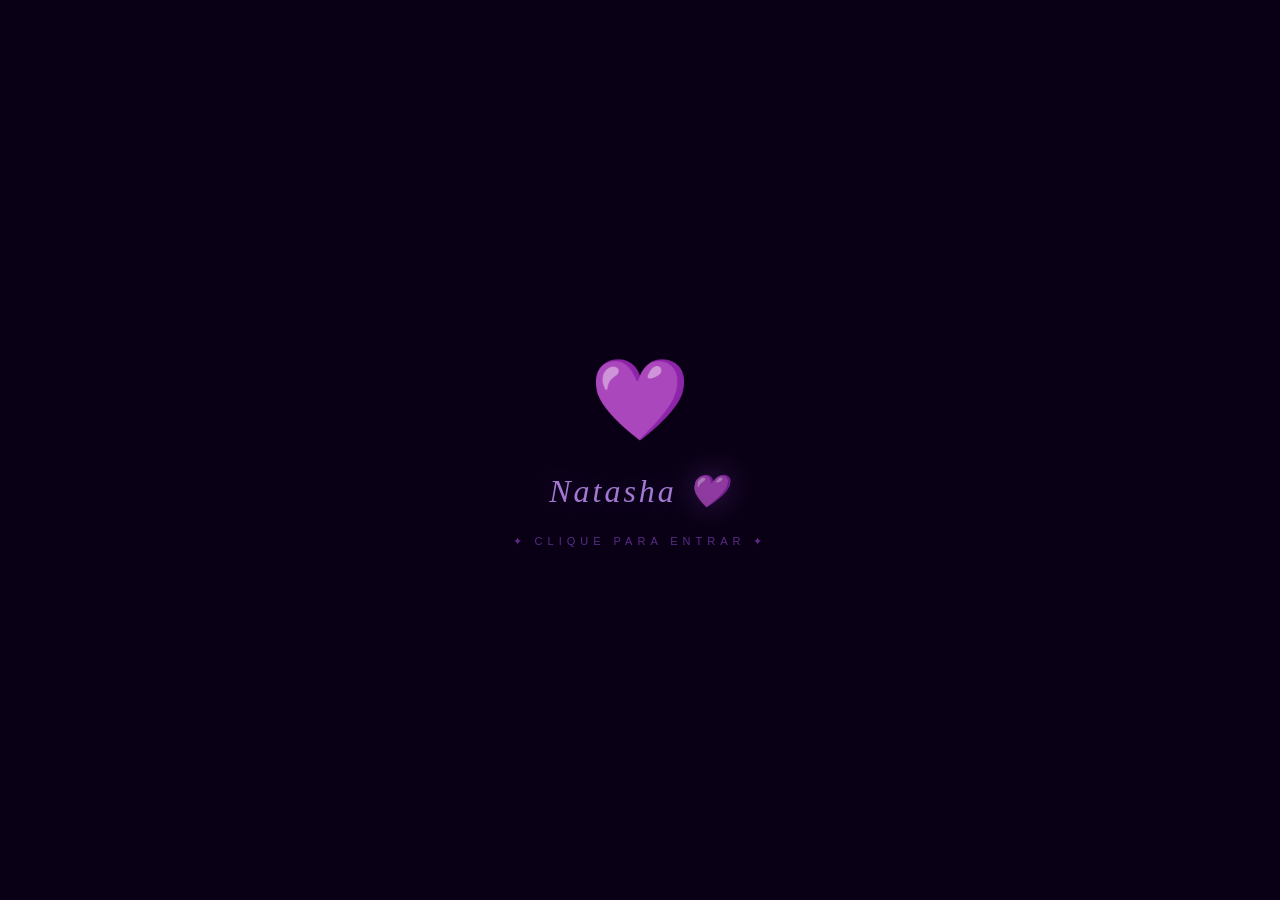
==== eduarda.html @ 4cd256c0 "Rename nati.html to eduarda.html" ====
<!DOCTYPE html>
<html lang="pt-BR">
<head>
  <meta charset="UTF-8">
  <meta name="viewport" content="width=device-width, initial-scale=1.0, user-scalable=no">
  <title>Natasha 💜</title>
  <style>
    * {
      margin: 0;
      padding: 0;
      box-sizing: border-box;
    }

    body {
      min-height: 100vh;
      background: #0a0015;
      overflow: hidden;
      font-family: 'Arial', sans-serif;
    }

    /* ===== VÍDEO DE FUNDO (CORRIGIDO) ===== */
    .video-bg {
      position: fixed;
      inset: 0;
      z-index: -2;
      overflow: hidden;
      background: #0a0015;
    }
    .video-bg video {
      width: 100%;
      height: 100%;
      object-fit: cover;
      filter: brightness(0.5) saturate(0.7) contrast(1.2);
      display: block;
    }
    .video-bg::after {
      content: '';
      position: absolute;
      inset: 0;
      background: radial-gradient(ellipse 70% 50% at 70% 50%,
                  rgba(80,0,120,0) 0%,
                  rgba(80,0,120,0.05) 20%,
                  rgba(40,0,80,0.2) 40%,
                  rgba(40,0,80,0.5) 65%,
                  rgba(20,0,40,0.85) 100%);
      pointer-events: none;
    }

    /* ===== ELOGIOS E APELIDOS CAINDO ===== */
    .phrases-container {
      position: fixed;
      top: 0;
      left: 0;
      width: 100%;
      height: 100%;
      pointer-events: none;
      z-index: 9997;
      overflow: hidden;
    }
    .falling-phrase {
      position: absolute;
      top: -60px;
      font-family: 'Arial Black', 'Impact', sans-serif;
      font-weight: 900;
      font-size: 22px;
      color: rgba(200, 150, 255, 0.85);
      text-shadow: 0 0 20px rgba(150, 50, 255, 0.4), 0 0 40px rgba(150, 50, 255, 0.15);
      white-space: nowrap;
      pointer-events: none;
      animation: fallPhrase linear forwards;
      opacity: 0;
      transform: rotate(-5deg);
      letter-spacing: 1px;
    }
    .falling-phrase:nth-child(odd) {
      color: rgba(255, 200, 255, 0.8);
      text-shadow: 0 0 20px rgba(200, 100, 255, 0.4);
      transform: rotate(3deg);
      font-size: 20px;
    }
    .falling-phrase:nth-child(3n) {
      color: rgba(200, 100, 255, 0.8);
      text-shadow: 0 0 20px rgba(200, 100, 255, 0.4);
      transform: rotate(-8deg);
      font-size: 24px;
    }
    .falling-phrase:nth-child(5n) {
      color: rgba(255, 150, 255, 0.7);
      text-shadow: 0 0 20px rgba(255, 150, 255, 0.3);
      transform: rotate(5deg);
      font-size: 18px;
    }
    @keyframes fallPhrase {
      0% {
        transform: translateY(-60px) rotate(0deg) scale(0.8);
        opacity: 0;
      }
      10% {
        opacity: 0.95;
        transform: translateY(10px) rotate(2deg) scale(1);
      }
      90% {
        opacity: 0.95;
      }
      100% {
        transform: translateY(110vh) rotate(-5deg) scale(0.9);
        opacity: 0;
      }
    }

    /* ===== CORAÇÕES ROXOS CAINDO (CHUVA - INTERATIVOS) ===== */
    .hearts-rain {
      position: fixed;
      top: 0;
      left: 0;
      width: 100%;
      height: 100%;
      pointer-events: none;
      z-index: 9996;
      overflow: hidden;
    }
    .heart-rain {
      position: absolute;
      top: -30px;
      font-size: 28px;
      animation: fallHeart linear forwards;
      opacity: 0.8;
      cursor: pointer;
      pointer-events: auto;
      transition: transform 0.2s ease;
      user-select: none;
      -webkit-tap-highlight-color: transparent;
    }
    .heart-rain:hover {
      transform: scale(1.3);
    }
    .heart-rain.purple {
      color: #a855f7;
      text-shadow: 0 0 20px rgba(168, 85, 247, 0.6), 0 0 40px rgba(168, 85, 247, 0.3);
    }
    .heart-rain.pink {
      color: #f472b6;
      text-shadow: 0 0 20px rgba(244, 114, 182, 0.5);
    }
    .heart-rain.light-pink {
      color: #f9a8d4;
      text-shadow: 0 0 20px rgba(249, 168, 212, 0.4);
    }
    @keyframes fallHeart {
      0% {
        transform: translateY(-30px) rotate(0deg) scale(0.5);
        opacity: 0.9;
      }
      100% {
        transform: translateY(110vh) rotate(720deg) scale(1.2);
        opacity: 0;
      }
    }

    /* ===== CORAÇÕES EXPLODINDO (PINATA) ===== */
    .hearts-explosion {
      position: fixed;
      top: 0;
      left: 0;
      width: 100%;
      height: 100%;
      pointer-events: none;
      z-index: 9996;
      overflow: hidden;
    }
    .heart-explosion {
      position: absolute;
      font-size: 16px;
      animation: explodeHeart 1.5s ease-out forwards;
      pointer-events: none;
      color: #a855f7;
      text-shadow: 0 0 10px rgba(168, 85, 247, 0.5);
    }
    .heart-explosion.small {
      font-size: 12px;
    }
    .heart-explosion.medium {
      font-size: 18px;
    }
    .heart-explosion.large {
      font-size: 24px;
    }
    @keyframes explodeHeart {
      0% {
        transform: translate(0, 0) scale(0.3) rotate(0deg);
        opacity: 1;
      }
      100% {
        transform: translate(var(--tx), var(--ty)) scale(1.5) rotate(720deg);
        opacity: 0;
      }
    }

    /* ===== CORAÇÃO ROXO CAINDO NO GATE ===== */
    .gate-fire {
      position: fixed;
      top: 0;
      left: 0;
      width: 100%;
      height: 100%;
      pointer-events: none;
      z-index: 9998;
      overflow: hidden;
    }
    .gate-fire-particle {
      position: absolute;
      top: -30px;
      font-size: 35px;
      animation: fallGateFire linear infinite;
      opacity: 0.9;
    }
    @keyframes fallGateFire {
      0% { transform: translateY(-30px) rotate(0deg); opacity: 0.9; }
      100% { transform: translateY(110vh) rotate(720deg); opacity: 0; }
    }

    /* ===== FOTOS FLUTUANDO ===== */
    .floating-photos {
      position: fixed;
      inset: 0;
      z-index: 1;
      pointer-events: none;
      display: flex;
      justify-content: center;
      align-items: center;
      flex-wrap: wrap;
      gap: 40px;
      padding: 20px;
    }

    .photo-item {
      width: 180px;
      height: 180px;
      border-radius: 50%;
      border: 4px solid #a855f7;
      box-shadow: 0 0 30px rgba(168, 85, 247, 0.3), 0 0 60px rgba(168, 85, 247, 0.1);
      overflow: hidden;
      animation: floatPhoto 6s ease-in-out infinite;
      pointer-events: auto;
      transition: transform 0.3s ease, box-shadow 0.3s ease;
      cursor: pointer;
    }
    .photo-item:hover {
      transform: scale(1.08) !important;
      box-shadow: 0 0 50px rgba(168, 85, 247, 0.5), 0 0 100px rgba(168, 85, 247, 0.2);
      border-color: #c084fc;
    }

    .photo-item img {
      width: 100%;
      height: 100%;
      object-fit: cover;
      display: block;
      pointer-events: none;
    }

    /* Animações individuais para cada foto */
    .photo-item:nth-child(1) {
      animation-delay: 0s;
      animation-duration: 7s;
    }
    .photo-item:nth-child(2) {
      animation-delay: -1.5s;
      animation-duration: 6.5s;
    }
    .photo-item:nth-child(3) {
      animation-delay: -3s;
      animation-duration: 8s;
    }
    .photo-item:nth-child(4) {
      animation-delay: -4.5s;
      animation-duration: 5.5s;
    }
    .photo-item:nth-child(5) {
      animation-delay: -2s;
      animation-duration: 7.5s;
    }
    .photo-item:nth-child(6) {
      animation-delay: -5s;
      animation-duration: 6s;
    }

    @keyframes floatPhoto {
      0%, 100% {
        transform: translateY(0px) rotate(0deg) scale(1);
      }
      25% {
        transform: translateY(-30px) rotate(3deg) scale(1.02);
      }
      50% {
        transform: translateY(15px) rotate(-2deg) scale(0.98);
      }
      75% {
        transform: translateY(-20px) rotate(4deg) scale(1.01);
      }
    }

    /* ===== GALERIA EXPANDIDA ===== */
    .gallery-overlay {
      position: fixed;
      inset: 0;
      z-index: 10001;
      background: rgba(0, 0, 0, 0.7);
      backdrop-filter: blur(5px);
      display: none;
      justify-content: center;
      align-items: center;
      cursor: pointer;
      opacity: 0;
      transition: opacity 0.4s ease;
    }
    .gallery-overlay.active {
      display: flex;
      opacity: 1;
    }
    .gallery-overlay img {
      max-width: 90%;
      max-height: 90%;
      border-radius: 20px;
      border: 4px solid #a855f7;
      box-shadow: 0 0 60px rgba(168, 85, 247, 0.4);
      transform: scale(0.8);
      transition: transform 0.4s ease;
    }
    .gallery-overlay.active img {
      transform: scale(1);
    }

    /* ===== GATE DE ENTRADA ===== */
    .gate {
      position: fixed;
      inset: 0;
      z-index: 9999;
      background: #0a0015;
      display: flex;
      flex-direction: column;
      align-items: center;
      justify-content: center;
      gap: 25px;
      cursor: pointer;
      pointer-events: auto;
      user-select: none;
      transition: opacity 0.8s ease, transform 0.8s ease;
      -webkit-tap-highlight-color: transparent;
    }
    .gate.hidden {
      opacity: 0;
      transform: scale(1.1);
      pointer-events: none;
    }
    .gate-symbol {
      font-size: 80px;
      animation: pulseGate 2.5s ease-in-out infinite;
    }
    .gate-hint {
      font-family: 'Arial', sans-serif;
      font-size: 11px;
      letter-spacing: 5px;
      text-transform: uppercase;
      color: rgba(168, 85, 247, 0.5);
      animation: breatheGate 3s ease-in-out infinite;
    }
    .gate-name {
      font-family: 'Georgia', serif;
      font-size: 32px;
      font-style: italic;
      color: rgba(200, 150, 255, 0.8);
      letter-spacing: 3px;
      text-shadow: 0 0 30px rgba(168, 85, 247, 0.3);
    }
    @keyframes pulseGate {
      0%, 100% { transform: scale(1); opacity: 0.7; }
      50% { transform: scale(1.1); opacity: 1; }
    }
    @keyframes breatheGate {
      0%, 100% { opacity: 0.3; transform: scale(0.95); }
      50% { opacity: 1; transform: scale(1.05); }
    }

    /* ===== CARREGAMENTO ===== */
    .loading-overlay {
      position: fixed;
      inset: 0;
      background: #0a0015;
      z-index: 10000;
      display: flex;
      align-items: center;
      justify-content: center;
      transition: opacity 0.5s ease;
      opacity: 0;
      visibility: hidden;
    }
    .loading-overlay.active {
      opacity: 1;
      visibility: visible;
    }
    .loading-spinner {
      width: 50px;
      height: 50px;
      border: 3px solid rgba(168, 85, 247, 0.2);
      border-top-color: #a855f7;
      border-radius: 50%;
      animation: spin 1s linear infinite;
    }
    @keyframes spin {
      to { transform: rotate(360deg); }
    }

    /* Responsivo */
    @media (max-width: 768px) {
      .photo-item { width: 120px; height: 120px; }
      .floating-photos { gap: 25px; padding: 15px; }
      .gate-name { font-size: 24px; }
      .gate-symbol { font-size: 60px; }
      .gate-fire-particle { font-size: 25px; }
      .falling-phrase { font-size: 16px !important; }
      .heart-rain { font-size: 22px; }
      .heart-explosion { font-size: 14px; }
    }
    @media (max-width: 480px) {
      .photo-item { width: 90px; height: 90px; }
      .floating-photos { gap: 15px; padding: 10px; }
      .gate-symbol { font-size: 50px; }
      .gate-fire-particle { font-size: 20px; }
      .falling-phrase { font-size: 14px !important; }
      .heart-rain { font-size: 18px; }
      .heart-explosion { font-size: 12px; }
    }
  </style>
</head>
<body>

<!-- ===== VÍDEO DE FUNDO ===== -->
<div class="video-bg">
  <video id="bg-video" autoplay loop muted playsinline preload="auto">
    <source src="https://www.image2url.com/r2/default/videos/1784959627710-50594137-b18b-46a7-a7b0-4aa8a0af8c31.mp4" type="video/mp4">
  </video>
</div>

<!-- ===== ELOGIOS E APELIDOS CAINDO ===== -->
<div class="phrases-container" id="phrases-container"></div>

<!-- ===== CORAÇÕES CHUVA ===== -->
<div class="hearts-rain" id="heartsRain"></div>

<!-- ===== CORAÇÕES EXPLOSÃO ===== -->
<div class="hearts-explosion" id="heartsExplosion"></div>

<!-- ===== CORAÇÕES ROXOS CAINDO NO GATE ===== -->
<div class="gate-fire" id="gate-fire"></div>

<!-- ===== FOTOS FLUTUANDO ===== -->
<div class="floating-photos" id="floating-photos"></div>

<!-- ===== GALERIA EXPANDIDA ===== -->
<div class="gallery-overlay" id="galleryOverlay">
  <img id="galleryImage" src="" alt="Natasha">
</div>

<!-- ===== GATE DE ENTRADA ===== -->
<div class="gate" id="gate">
  <div class="gate-symbol">💜</div>
  <div class="gate-name">Natasha 💜</div>
  <div class="gate-hint">✦ Clique para entrar ✦</div>
</div>

<!-- ===== LOADING ===== -->
<div class="loading-overlay" id="loading">
  <div class="loading-spinner"></div>
</div>

<script>
  (function() {
    const gate = document.getElementById('gate');
    const loading = document.getElementById('loading');
    const phrasesContainer = document.getElementById('phrases-container');
    const gateFire = document.getElementById('gate-fire');
    const floatingPhotos = document.getElementById('floating-photos');
    const bgVideo = document.getElementById('bg-video');
    const heartsRain = document.getElementById('heartsRain');
    const heartsExplosion = document.getElementById('heartsExplosion');
    const galleryOverlay = document.getElementById('galleryOverlay');
    const galleryImage = document.getElementById('galleryImage');

    // ===== LISTA DE 15 FOTOS (ATUALIZADA) =====
    const photoUrls = [
      // ===== FOTOS NOVAS (4) =====
      "https://i.postimg.cc/44LKyg8S/Captura-de-tela-2026-07-25-130038.png",
      "https://i.postimg.cc/Sn1pxrpJ/Captura-de-tela-2026-07-25-130201.png",
      "https://i.postimg.cc/JyyCDk1z/Captura-de-tela-2026-07-25-130225.png",
      "https://i.postimg.cc/1gg1nq9z/Captura-de-tela-2026-07-25-130241.png",
      
      // ===== FOTOS ANTERIORES (11) =====
      "https://i.postimg.cc/5XkPDK8D/Captura-de-tela-2026-07-25-115848.png",
      "https://i.postimg.cc/w1bWn4DP/Captura-de-tela-2026-07-25-120002.png",
      "https://i.postimg.cc/nXwdNSqg/Captura-de-tela-2026-07-25-120012.png",
      "https://i.postimg.cc/k2hjLYWf/Captura-de-tela-2026-07-25-120027.png",
      "https://i.postimg.cc/zyPd42n8/Whats-App-Image-2026-07-25-at-11-49-36.jpg",
      "https://i.postimg.cc/tsmr8vhj/Whats-App-Image-2026-07-25-at-11-49-39.jpg",
      "https://i.postimg.cc/yDrf2pFB/Whats-App-Image-2026-07-25-at-11-49-42.jpg",
      "https://i.postimg.cc/DSYCRp1t/Whats-App-Image-2026-07-25-at-11-49-42-1.jpg",
      "https://www.image2url.com/r2/default/files/1784960559144-b0f6b066-573d-4ef4-a5cd-d94f4f04d60d.jpg",
      "https://i.ibb.co/ycfxF55P/IMG-20260725-024937.jpg",
      "https://i.ibb.co/nNPtzRVJ/IMG-20260725-025005.jpg"
    ];

    const FALLBACK_IMAGE = "https://cdn.discordapp.com/avatars/1231281182948196430/a_avatar.gif?size=256";

    // ===== EMBARALHAR =====
    function shuffleArray(array) {
      const shuffled = [...array];
      for (let i = shuffled.length - 1; i > 0; i--) {
        const j = Math.floor(Math.random() * (i + 1));
        [shuffled[i], shuffled[j]] = [shuffled[j], shuffled[i]];
      }
      return shuffled;
    }

    // ===== SELECIONAR 6 FOTOS =====
    function selectRandomPhotos() {
      const shuffled = shuffleArray(photoUrls);
      return shuffled.slice(0, 6);
    }

    // ===== RENDERIZAR FOTOS =====
    function renderPhotos() {
      const selectedPhotos = selectRandomPhotos();
      floatingPhotos.innerHTML = '';
      
      selectedPhotos.forEach((url, index) => {
        const div = document.createElement('div');
        div.className = 'photo-item';
        
        const img = document.createElement('img');
        img.src = url;
        img.alt = `Natasha ${index + 1}`;
        img.loading = 'lazy';
        img.dataset.src = url;
        
        img.onerror = function() {
          this.src = FALLBACK_IMAGE;
          this.dataset.src = FALLBACK_IMAGE;
        };
        
        div.addEventListener('click', function(e) {
          e.stopPropagation();
          const imgSrc = this.querySelector('img').dataset.src || this.querySelector('img').src;
          openGallery(imgSrc);
        });
        
        div.appendChild(img);
        floatingPhotos.appendChild(div);
      });
    }

    // ===== GALERIA =====
    let galleryOpen = false;

    function openGallery(src) {
      galleryImage.src = src;
      galleryOverlay.classList.add('active');
      galleryOpen = true;
    }

    function closeGallery() {
      galleryOverlay.classList.remove('active');
      galleryOpen = false;
    }

    galleryOverlay.addEventListener('click', closeGallery);

    // ===== CORAÇÕES CHUVA =====
    let rainInterval = null;

    function createRainHeart() {
      if (!heartsRain) return;
      const heart = document.createElement('div');
      heart.className = 'heart-rain';
      
      const isPurple = Math.random() < 0.4;
      const emojis = isPurple ? ['💜'] : ['💕', '💗', '💖', '💝'];
      heart.textContent = isPurple ? '💜' : emojis[Math.floor(Math.random() * emojis.length)];
      
      if (isPurple) {
        heart.classList.add('purple');
      } else {
        const colors = ['pink', 'light-pink'];
        heart.classList.add(colors[Math.floor(Math.random() * colors.length)]);
      }
      
      const size = Math.random() * 20 + 20;
      heart.style.fontSize = size + 'px';
      heart.style.left = Math.random() * 100 + '%';
      
      const duration = Math.random() * 5 + 4;
      heart.style.animationDuration = duration + 's';
      
      if (isPurple) {
        heart.addEventListener('click', function(e) {
          e.stopPropagation();
          const rect = this.getBoundingClientRect();
          const x = rect.left + rect.width / 2;
          const y = rect.top + rect.height / 2;
          
          this.remove();
          createPurpleExplosion(x, y);
        });
        
        heart.addEventListener('touchstart', function(e) {
          e.preventDefault();
          e.stopPropagation();
          const rect = this.getBoundingClientRect();
          const x = rect.left + rect.width / 2;
          const y = rect.top + rect.height / 2;
          
          this.remove();
          createPurpleExplosion(x, y);
        }, { passive: false });
      }
      
      heartsRain.appendChild(heart);
      
      setTimeout(() => {
        if (heart && heart.remove) heart.remove();
      }, duration * 1000 + 500);
    }

    // ===== EXPLOSÃO DE CORAÇÕES ROXOS =====
    function createPurpleExplosion(x, y) {
      const count = 40 + Math.floor(Math.random() * 30);
      
      for (let i = 0; i < count; i++) {
        const heart = document.createElement('div');
        heart.className = 'heart-explosion';
        heart.textContent = '💜';
        
        const sizes = ['small', 'medium', 'large'];
        heart.classList.add(sizes[Math.floor(Math.random() * sizes.length)]);
        
        const size = Math.random() * 14 + 8;
        heart.style.fontSize = size + 'px';
        heart.style.left = x + 'px';
        heart.style.top = y + 'px';
        
        const angle = Math.random() * 2 * Math.PI;
        const distance = 80 + Math.random() * 350;
        const tx = Math.cos(angle) * distance;
        const ty = Math.sin(angle) * distance - 120;
        heart.style.setProperty('--tx', tx + 'px');
        heart.style.setProperty('--ty', ty + 'px');
        
        const duration = 1.2 + Math.random() * 0.8;
        heart.style.animationDuration = duration + 's';
        heart.style.animationDelay = Math.random() * 0.4 + 's';
        
        heartsExplosion.appendChild(heart);
        
        setTimeout(() => {
          if (heart && heart.remove) heart.remove();
        }, (duration + 0.5) * 1000);
      }
    }

    function startRainHearts() {
      if (rainInterval) clearInterval(rainInterval);
      rainInterval = setInterval(createRainHeart, 3000);
      for (let i = 0; i < 5; i++) {
        setTimeout(createRainHeart, i * 800);
      }
    }

    // ===== ELOGIOS =====
    const compliments = [
      "NATASHA 💜", "NATI 💜", "MINHA FLOR", "MINHA NATI", "MINHA NATASHA",
      "NATASHA LINDA", "NATI LINDA", "FLOR LINDA", "MEU AMOR NATASHA", "MEU AMOR NATI",
      "NATASHA PERFEITA", "NATI PERFEITA", "NATASHA MARAVILHOSA", "NATI MARAVILHOSA",
      "NATASHA INCRÍVEL", "NATI INCRÍVEL", "NATASHA ESPECIAL", "NATI ESPECIAL",
      "NATASHA ÚNICA", "NATI ÚNICA", "NATASHA RADIANTE", "NATI RADIANTE",
      "NATASHA ENCANTADORA", "NATI ENCANTADORA", "NATASHA DESLUMBRANTE", "NATI DESLUMBRANTE",
      "NATASHA SENSUAL", "NATI SENSUAL", "NATASHA FOFURA", "NATI FOFURA",
      "NATASHA GATA", "NATI GATA", "NATASHA LINDONA", "NATI LINDONA",
      "AMO VOCÊ NATASHA 💜", "AMO VOCÊ NATI 💜", "TE AMO NATASHA", "TE AMO NATI",
      "EU TE AMO NATASHA 💜", "EU TE AMO NATI 💜",
      "VOCÊ É TUDO PRA MIM NATASHA", "VOCÊ É TUDO PRA MIM NATI",
      "VOCÊ É PERFEITA NATASHA", "VOCÊ É PERFEITA NATI",
      "VOCÊ ME COMPLETA NATASHA", "VOCÊ ME COMPLETA NATI",
      "VOCÊ ME FAZ FELIZ NATASHA", "VOCÊ ME FAZ FELIZ NATI",
      "VOCÊ É MINHA VIDA NATASHA", "VOCÊ É MINHA VIDA NATI",
      "VOCÊ É MEU TUDO NATASHA", "VOCÊ É MEU TUDO NATI",
      "VOCÊ É MEU AMOR NATASHA", "VOCÊ É MEU AMOR NATI",
      "VOCÊ É MINHA PRINCESA NATASHA", "VOCÊ É MINHA PRINCESA NATI",
      "VOCÊ É MEU ANJO NATASHA", "VOCÊ É MEU ANJO NATI",
      "VOCÊ É MEU CORAÇÃO NATASHA", "VOCÊ É MEU CORAÇÃO NATI",
      "VOCÊ É MINHA RAINHA NATASHA 💜", "VOCÊ É MINHA RAINHA NATI 💜",
      "VOCÊ É MINHA DEUSA NATASHA 💜", "VOCÊ É MINHA DEUSA NATI 💜"
    ];

    // ===== ELOGIOS CAINDO =====
    const isMobile = window.innerWidth < 600;
    let phraseInterval = null;

    function createFallingPhrase() {
      if (!phrasesContainer) return;
      const phrase = document.createElement('div');
      phrase.classList.add('falling-phrase');
      
      const randomCompliment = compliments[Math.floor(Math.random() * compliments.length)];
      phrase.textContent = randomCompliment;
      
      phrase.style.left = Math.random() * 100 + '%';
      
      const sizeVariation = isMobile ? 14 : 22;
      const randomSize = Math.floor(Math.random() * 10) + sizeVariation;
      phrase.style.fontSize = randomSize + 'px';
      
      const duration = Math.random() * (isMobile ? 10 : 7) + (isMobile ? 6 : 4);
      phrase.style.animationDuration = duration + 's';
      
      phrase.style.animationDelay = Math.random() * 5 + 's';
      
      const rotation = (Math.random() - 0.5) * 15;
      phrase.style.transform = `rotate(${rotation}deg)`;
      
      phrasesContainer.appendChild(phrase);
      
      setTimeout(() => {
        if (phrase && phrase.remove) phrase.remove();
      }, (duration + 5) * 1000);
    }

    function startPhrases() {
      if (phraseInterval) clearInterval(phraseInterval);
      phraseInterval = setInterval(createFallingPhrase, isMobile ? 2500 : 1200);
      for (let i = 0; i < (isMobile ? 6 : 12); i++) {
        setTimeout(createFallingPhrase, i * (isMobile ? 400 : 200));
      }
    }

    // ===== CORAÇÕES NO GATE =====
    let gateFireInterval = null;

    function createGateFire() {
      if (!gateFire) return;
      const fire = document.createElement('div');
      fire.classList.add('gate-fire-particle');
      fire.textContent = '💜';
      fire.style.left = Math.random() * 100 + '%';
      
      const size = Math.floor(Math.random() * 20) + 25;
      fire.style.fontSize = size + 'px';
      
      const duration = Math.random() * 6 + 4;
      fire.style.animationDuration = duration + 's';
      
      fire.style.animationDelay = Math.random() * 8 + 's';
      
      gateFire.appendChild(fire);
      
      setTimeout(() => {
        if (fire && fire.remove) fire.remove();
      }, (duration + 5) * 1000);
    }

    function startGateFire() {
      if (gateFireInterval) clearInterval(gateFireInterval);
      gateFireInterval = setInterval(createGateFire, 3000);
      for (let i = 0; i < 5; i++) {
        setTimeout(createGateFire, i * 800);
      }
    }

    // ===== ABRIR SITE =====
    function openSite(e) {
      if (e) {
        e.preventDefault();
        e.stopPropagation();
      }
      if (!gate) return;
      if (gate.classList.contains('hidden')) return;
      
      if (loading) loading.classList.add('active');
      
      gate.classList.add('hidden');
      
      setTimeout(() => {
        if (loading) loading.classList.remove('active');
        startPhrases();
        if (gateFireInterval) clearInterval(gateFireInterval);
        if (gateFire) gateFire.innerHTML = '';
        
        renderPhotos();
        
        if (bgVideo) {
          bgVideo.volume = 0.2;
          bgVideo.muted = false;
          bgVideo.play().catch(() => {});
        }
      }, 1500);
    }

    // ===== EVENTOS =====
    if (gate) {
      gate.removeEventListener('touchstart', openSite);
      gate.removeEventListener('click', openSite);
      
      gate.addEventListener('touchstart', openSite, { passive: false });
      gate.addEventListener('click', openSite);
      
      gate.style.cursor = 'pointer';
    }

    startGateFire();
    startRainHearts();

    if (bgVideo) {
      bgVideo.volume = 0.2;
      bgVideo.muted = true;
      bgVideo.play().catch(() => {});
    }

    renderPhotos();

  })();
</script>
</body>
</html>
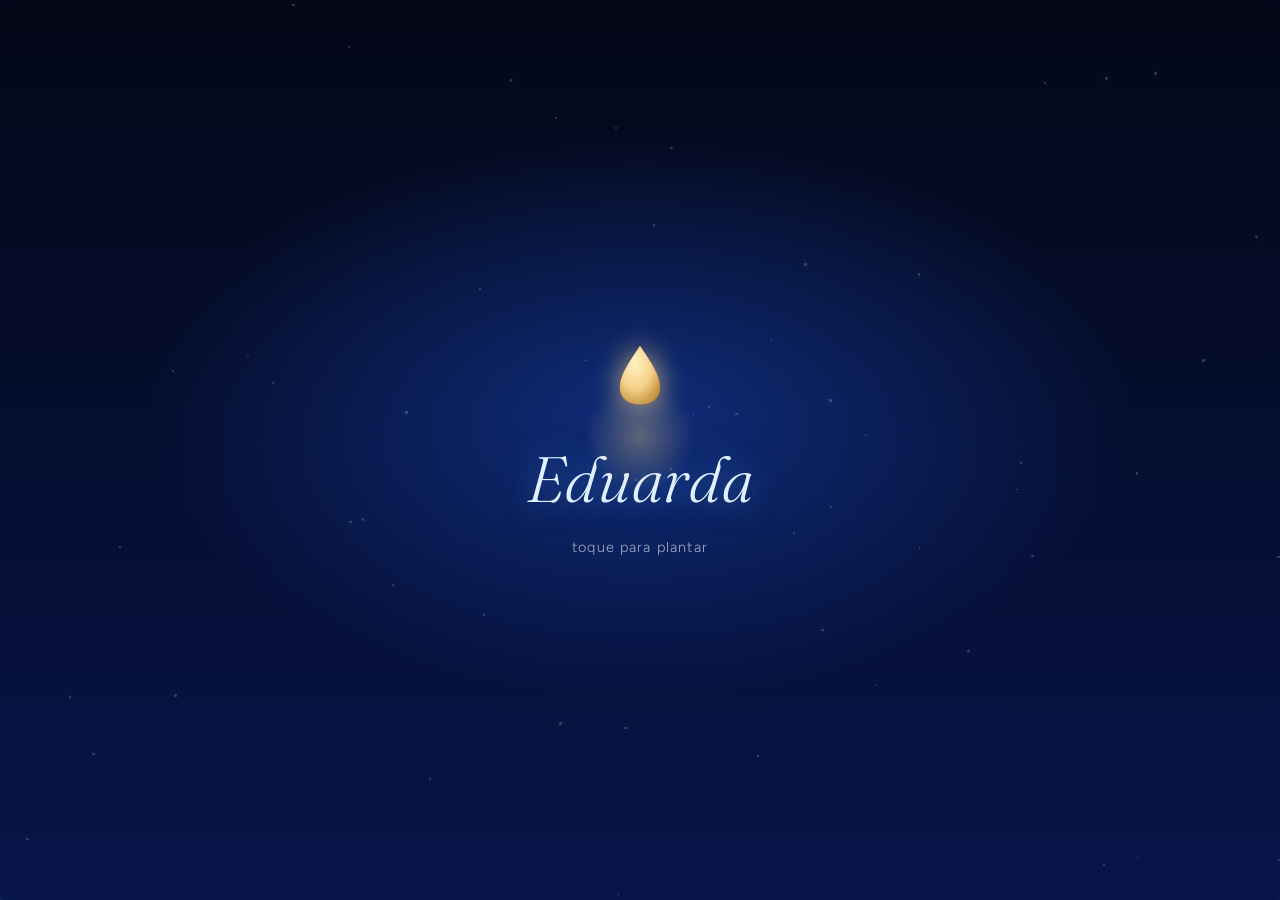
==== commit 436d54e6: "Update print statement from 'Hello' to 'Goodbye'" ====
--- a/eduarda.html
+++ b/eduarda.html
@@ -1,831 +1,885 @@
 <!DOCTYPE html>
 <html lang="pt-BR">
 <head>
-  <meta charset="UTF-8">
-  <meta name="viewport" content="width=device-width, initial-scale=1.0, user-scalable=no">
-  <title>Natasha 💜</title>
-  <style>
-    * {
-      margin: 0;
-      padding: 0;
-      box-sizing: border-box;
-    }
-
-    body {
-      min-height: 100vh;
-      background: #0a0015;
-      overflow: hidden;
-      font-family: 'Arial', sans-serif;
-    }
-
-    /* ===== VÍDEO DE FUNDO (CORRIGIDO) ===== */
-    .video-bg {
-      position: fixed;
-      inset: 0;
-      z-index: -2;
-      overflow: hidden;
-      background: #0a0015;
-    }
-    .video-bg video {
-      width: 100%;
-      height: 100%;
-      object-fit: cover;
-      filter: brightness(0.5) saturate(0.7) contrast(1.2);
-      display: block;
-    }
-    .video-bg::after {
-      content: '';
-      position: absolute;
-      inset: 0;
-      background: radial-gradient(ellipse 70% 50% at 70% 50%,
-                  rgba(80,0,120,0) 0%,
-                  rgba(80,0,120,0.05) 20%,
-                  rgba(40,0,80,0.2) 40%,
-                  rgba(40,0,80,0.5) 65%,
-                  rgba(20,0,40,0.85) 100%);
-      pointer-events: none;
-    }
-
-    /* ===== ELOGIOS E APELIDOS CAINDO ===== */
-    .phrases-container {
-      position: fixed;
-      top: 0;
-      left: 0;
-      width: 100%;
-      height: 100%;
-      pointer-events: none;
-      z-index: 9997;
-      overflow: hidden;
-    }
-    .falling-phrase {
-      position: absolute;
-      top: -60px;
-      font-family: 'Arial Black', 'Impact', sans-serif;
-      font-weight: 900;
-      font-size: 22px;
-      color: rgba(200, 150, 255, 0.85);
-      text-shadow: 0 0 20px rgba(150, 50, 255, 0.4), 0 0 40px rgba(150, 50, 255, 0.15);
-      white-space: nowrap;
-      pointer-events: none;
-      animation: fallPhrase linear forwards;
-      opacity: 0;
-      transform: rotate(-5deg);
-      letter-spacing: 1px;
-    }
-    .falling-phrase:nth-child(odd) {
-      color: rgba(255, 200, 255, 0.8);
-      text-shadow: 0 0 20px rgba(200, 100, 255, 0.4);
-      transform: rotate(3deg);
-      font-size: 20px;
-    }
-    .falling-phrase:nth-child(3n) {
-      color: rgba(200, 100, 255, 0.8);
-      text-shadow: 0 0 20px rgba(200, 100, 255, 0.4);
-      transform: rotate(-8deg);
-      font-size: 24px;
-    }
-    .falling-phrase:nth-child(5n) {
-      color: rgba(255, 150, 255, 0.7);
-      text-shadow: 0 0 20px rgba(255, 150, 255, 0.3);
-      transform: rotate(5deg);
-      font-size: 18px;
-    }
-    @keyframes fallPhrase {
-      0% {
-        transform: translateY(-60px) rotate(0deg) scale(0.8);
-        opacity: 0;
-      }
-      10% {
-        opacity: 0.95;
-        transform: translateY(10px) rotate(2deg) scale(1);
-      }
-      90% {
-        opacity: 0.95;
-      }
-      100% {
-        transform: translateY(110vh) rotate(-5deg) scale(0.9);
-        opacity: 0;
-      }
-    }
-
-    /* ===== CORAÇÕES ROXOS CAINDO (CHUVA - INTERATIVOS) ===== */
-    .hearts-rain {
-      position: fixed;
-      top: 0;
-      left: 0;
-      width: 100%;
-      height: 100%;
-      pointer-events: none;
-      z-index: 9996;
-      overflow: hidden;
-    }
-    .heart-rain {
-      position: absolute;
-      top: -30px;
-      font-size: 28px;
-      animation: fallHeart linear forwards;
-      opacity: 0.8;
-      cursor: pointer;
-      pointer-events: auto;
-      transition: transform 0.2s ease;
-      user-select: none;
-      -webkit-tap-highlight-color: transparent;
-    }
-    .heart-rain:hover {
-      transform: scale(1.3);
-    }
-    .heart-rain.purple {
-      color: #a855f7;
-      text-shadow: 0 0 20px rgba(168, 85, 247, 0.6), 0 0 40px rgba(168, 85, 247, 0.3);
-    }
-    .heart-rain.pink {
-      color: #f472b6;
-      text-shadow: 0 0 20px rgba(244, 114, 182, 0.5);
-    }
-    .heart-rain.light-pink {
-      color: #f9a8d4;
-      text-shadow: 0 0 20px rgba(249, 168, 212, 0.4);
-    }
-    @keyframes fallHeart {
-      0% {
-        transform: translateY(-30px) rotate(0deg) scale(0.5);
-        opacity: 0.9;
-      }
-      100% {
-        transform: translateY(110vh) rotate(720deg) scale(1.2);
-        opacity: 0;
-      }
-    }
-
-    /* ===== CORAÇÕES EXPLODINDO (PINATA) ===== */
-    .hearts-explosion {
-      position: fixed;
-      top: 0;
-      left: 0;
-      width: 100%;
-      height: 100%;
-      pointer-events: none;
-      z-index: 9996;
-      overflow: hidden;
-    }
-    .heart-explosion {
-      position: absolute;
-      font-size: 16px;
-      animation: explodeHeart 1.5s ease-out forwards;
-      pointer-events: none;
-      color: #a855f7;
-      text-shadow: 0 0 10px rgba(168, 85, 247, 0.5);
-    }
-    .heart-explosion.small {
-      font-size: 12px;
-    }
-    .heart-explosion.medium {
-      font-size: 18px;
-    }
-    .heart-explosion.large {
-      font-size: 24px;
-    }
-    @keyframes explodeHeart {
-      0% {
-        transform: translate(0, 0) scale(0.3) rotate(0deg);
-        opacity: 1;
-      }
-      100% {
-        transform: translate(var(--tx), var(--ty)) scale(1.5) rotate(720deg);
-        opacity: 0;
-      }
-    }
-
-    /* ===== CORAÇÃO ROXO CAINDO NO GATE ===== */
-    .gate-fire {
-      position: fixed;
-      top: 0;
-      left: 0;
-      width: 100%;
-      height: 100%;
-      pointer-events: none;
-      z-index: 9998;
-      overflow: hidden;
-    }
-    .gate-fire-particle {
-      position: absolute;
-      top: -30px;
-      font-size: 35px;
-      animation: fallGateFire linear infinite;
-      opacity: 0.9;
-    }
-    @keyframes fallGateFire {
-      0% { transform: translateY(-30px) rotate(0deg); opacity: 0.9; }
-      100% { transform: translateY(110vh) rotate(720deg); opacity: 0; }
-    }
-
-    /* ===== FOTOS FLUTUANDO ===== */
-    .floating-photos {
-      position: fixed;
-      inset: 0;
-      z-index: 1;
-      pointer-events: none;
-      display: flex;
-      justify-content: center;
-      align-items: center;
-      flex-wrap: wrap;
-      gap: 40px;
-      padding: 20px;
-    }
-
-    .photo-item {
-      width: 180px;
-      height: 180px;
-      border-radius: 50%;
-      border: 4px solid #a855f7;
-      box-shadow: 0 0 30px rgba(168, 85, 247, 0.3), 0 0 60px rgba(168, 85, 247, 0.1);
-      overflow: hidden;
-      animation: floatPhoto 6s ease-in-out infinite;
-      pointer-events: auto;
-      transition: transform 0.3s ease, box-shadow 0.3s ease;
-      cursor: pointer;
-    }
-    .photo-item:hover {
-      transform: scale(1.08) !important;
-      box-shadow: 0 0 50px rgba(168, 85, 247, 0.5), 0 0 100px rgba(168, 85, 247, 0.2);
-      border-color: #c084fc;
-    }
-
-    .photo-item img {
-      width: 100%;
-      height: 100%;
-      object-fit: cover;
-      display: block;
-      pointer-events: none;
-    }
-
-    /* Animações individuais para cada foto */
-    .photo-item:nth-child(1) {
-      animation-delay: 0s;
-      animation-duration: 7s;
-    }
-    .photo-item:nth-child(2) {
-      animation-delay: -1.5s;
-      animation-duration: 6.5s;
-    }
-    .photo-item:nth-child(3) {
-      animation-delay: -3s;
-      animation-duration: 8s;
-    }
-    .photo-item:nth-child(4) {
-      animation-delay: -4.5s;
-      animation-duration: 5.5s;
-    }
-    .photo-item:nth-child(5) {
-      animation-delay: -2s;
-      animation-duration: 7.5s;
-    }
-    .photo-item:nth-child(6) {
-      animation-delay: -5s;
-      animation-duration: 6s;
-    }
-
-    @keyframes floatPhoto {
-      0%, 100% {
-        transform: translateY(0px) rotate(0deg) scale(1);
-      }
-      25% {
-        transform: translateY(-30px) rotate(3deg) scale(1.02);
-      }
-      50% {
-        transform: translateY(15px) rotate(-2deg) scale(0.98);
-      }
-      75% {
-        transform: translateY(-20px) rotate(4deg) scale(1.01);
-      }
-    }
-
-    /* ===== GALERIA EXPANDIDA ===== */
-    .gallery-overlay {
-      position: fixed;
-      inset: 0;
-      z-index: 10001;
-      background: rgba(0, 0, 0, 0.7);
-      backdrop-filter: blur(5px);
-      display: none;
-      justify-content: center;
-      align-items: center;
-      cursor: pointer;
-      opacity: 0;
-      transition: opacity 0.4s ease;
-    }
-    .gallery-overlay.active {
-      display: flex;
-      opacity: 1;
-    }
-    .gallery-overlay img {
-      max-width: 90%;
-      max-height: 90%;
-      border-radius: 20px;
-      border: 4px solid #a855f7;
-      box-shadow: 0 0 60px rgba(168, 85, 247, 0.4);
-      transform: scale(0.8);
-      transition: transform 0.4s ease;
-    }
-    .gallery-overlay.active img {
-      transform: scale(1);
-    }
-
-    /* ===== GATE DE ENTRADA ===== */
-    .gate {
-      position: fixed;
-      inset: 0;
-      z-index: 9999;
-      background: #0a0015;
-      display: flex;
-      flex-direction: column;
-      align-items: center;
-      justify-content: center;
-      gap: 25px;
-      cursor: pointer;
-      pointer-events: auto;
-      user-select: none;
-      transition: opacity 0.8s ease, transform 0.8s ease;
-      -webkit-tap-highlight-color: transparent;
-    }
-    .gate.hidden {
-      opacity: 0;
-      transform: scale(1.1);
-      pointer-events: none;
-    }
-    .gate-symbol {
-      font-size: 80px;
-      animation: pulseGate 2.5s ease-in-out infinite;
-    }
-    .gate-hint {
-      font-family: 'Arial', sans-serif;
-      font-size: 11px;
-      letter-spacing: 5px;
-      text-transform: uppercase;
-      color: rgba(168, 85, 247, 0.5);
-      animation: breatheGate 3s ease-in-out infinite;
-    }
-    .gate-name {
-      font-family: 'Georgia', serif;
-      font-size: 32px;
-      font-style: italic;
-      color: rgba(200, 150, 255, 0.8);
-      letter-spacing: 3px;
-      text-shadow: 0 0 30px rgba(168, 85, 247, 0.3);
-    }
-    @keyframes pulseGate {
-      0%, 100% { transform: scale(1); opacity: 0.7; }
-      50% { transform: scale(1.1); opacity: 1; }
-    }
-    @keyframes breatheGate {
-      0%, 100% { opacity: 0.3; transform: scale(0.95); }
-      50% { opacity: 1; transform: scale(1.05); }
-    }
-
-    /* ===== CARREGAMENTO ===== */
-    .loading-overlay {
-      position: fixed;
-      inset: 0;
-      background: #0a0015;
-      z-index: 10000;
-      display: flex;
-      align-items: center;
-      justify-content: center;
-      transition: opacity 0.5s ease;
-      opacity: 0;
-      visibility: hidden;
-    }
-    .loading-overlay.active {
-      opacity: 1;
-      visibility: visible;
-    }
-    .loading-spinner {
-      width: 50px;
-      height: 50px;
-      border: 3px solid rgba(168, 85, 247, 0.2);
-      border-top-color: #a855f7;
-      border-radius: 50%;
-      animation: spin 1s linear infinite;
-    }
-    @keyframes spin {
-      to { transform: rotate(360deg); }
-    }
-
-    /* Responsivo */
-    @media (max-width: 768px) {
-      .photo-item { width: 120px; height: 120px; }
-      .floating-photos { gap: 25px; padding: 15px; }
-      .gate-name { font-size: 24px; }
-      .gate-symbol { font-size: 60px; }
-      .gate-fire-particle { font-size: 25px; }
-      .falling-phrase { font-size: 16px !important; }
-      .heart-rain { font-size: 22px; }
-      .heart-explosion { font-size: 14px; }
-    }
-    @media (max-width: 480px) {
-      .photo-item { width: 90px; height: 90px; }
-      .floating-photos { gap: 15px; padding: 10px; }
-      .gate-symbol { font-size: 50px; }
-      .gate-fire-particle { font-size: 20px; }
-      .falling-phrase { font-size: 14px !important; }
-      .heart-rain { font-size: 18px; }
-      .heart-explosion { font-size: 12px; }
-    }
-  </style>
+<meta charset="UTF-8">
+<meta name="viewport" content="width=device-width, initial-scale=1.0">
+<meta name="theme-color" content="#050b24">
+<title>Eduarda 💙</title>
+<link rel="preconnect" href="https://fonts.googleapis.com">
+<link rel="preconnect" href="https://fonts.gstatic.com" crossorigin>
+<link href="https://fonts.googleapis.com/css2?family=Fraunces:ital,opsz,wght@0,9..144,400;1,9..144,300;1,9..144,500;1,9..144,600&family=Figtree:wght@300;400;500&display=swap" rel="stylesheet">
+<style>
+  /* =========================================================
+     TOKENS
+     ========================================================= */
+  :root {
+    --night:  #050b24;
+    --deep:   #0a1f66;
+    --royal:  #1b53d6;
+    --sky:    #5aa9ff;
+    --mist:   #9fd0ff;
+    --ice:    #dff0ff;
+    --moon:   #f2f8ff;
+    --leaf:   #2aa88f;
+    --seed:   #f3cf86;
+
+    --ground: 22vh;
+    --mound:  calc(var(--ground) * .62);
+
+    --font-display: 'Fraunces', Georgia, 'Times New Roman', serif;
+    --font-body: 'Figtree', 'Helvetica Neue', Arial, sans-serif;
+  }
+
+  * { margin: 0; padding: 0; box-sizing: border-box; }
+  html, body { height: 100%; }
+
+  body {
+    min-height: 100vh;
+    min-height: 100dvh;
+    overflow: hidden;
+    font-family: var(--font-body);
+    color: var(--ice);
+    background: var(--night);
+    -webkit-tap-highlight-color: transparent;
+  }
+
+  button { font: inherit; color: inherit; background: none; border: 0; cursor: pointer; }
+  :focus-visible { outline: 2px solid var(--mist); outline-offset: 4px; border-radius: 6px; }
+
+  /* =========================================================
+     CÉU: GRADIENTE + AMANHECER + ESTRELAS + LUA
+     ========================================================= */
+  .sky {
+    position: fixed; inset: 0; z-index: -4;
+    background: linear-gradient(180deg, #040920 0%, #081a58 38%, #124199 68%, #2a72d8 100%);
+  }
+  .dawn {
+    position: fixed; inset: 0; z-index: -3; pointer-events: none; opacity: 0;
+    background:
+      radial-gradient(ellipse 85% 55% at 50% 66%, rgba(143,200,255,.62) 0%, rgba(143,200,255,0) 70%),
+      linear-gradient(180deg, rgba(90,169,255,0) 40%, rgba(159,208,255,.28) 100%);
+  }
+  body.on .dawn { animation: fadeIn 3.2s ease 4.8s forwards; }
+  @keyframes fadeIn { to { opacity: 1; } }
+
+  .stars { position: fixed; inset: 0 0 30% 0; z-index: -2; pointer-events: none; }
+  .star {
+    position: absolute;
+    width: var(--s); height: var(--s);
+    border-radius: 50%;
+    background: #fff;
+    box-shadow: 0 0 6px rgba(223,240,255,.9);
+    opacity: .2;
+    animation: twinkle var(--d) ease-in-out var(--delay) infinite;
+  }
+  @keyframes twinkle { 0%,100% { opacity: .15; transform: scale(.8); } 50% { opacity: 1; transform: scale(1.15); } }
+
+  .moon {
+    position: fixed; z-index: -2; pointer-events: none;
+    top: clamp(14px, 4vh, 44px); right: clamp(14px, 6vw, 80px);
+    width: clamp(46px, 8vw, 88px); aspect-ratio: 1;
+    border-radius: 50%;
+    background: radial-gradient(circle at 34% 32%, #ffffff 0%, #dcebff 52%, #9fc2f2 100%);
+    box-shadow: 0 0 40px 8px rgba(190,220,255,.35), 0 0 120px 30px rgba(120,170,255,.25);
+  }
+  .moon::after {
+    content: ''; position: absolute; inset: 0; border-radius: 50%;
+    background: radial-gradient(circle at 66% 60%, rgba(120,150,210,.45) 0 14%, transparent 15%),
+                radial-gradient(circle at 40% 72%, rgba(120,150,210,.35) 0 9%, transparent 10%),
+                radial-gradient(circle at 58% 28%, rgba(120,150,210,.3) 0 7%, transparent 8%);
+  }
+
+  .grain {
+    position: fixed; inset: 0; z-index: 8; pointer-events: none; opacity: .09; mix-blend-mode: overlay;
+    background-image: url("data:image/svg+xml;utf8,<svg xmlns='http://www.w3.org/2000/svg' width='180' height='180'><filter id='n'><feTurbulence type='fractalNoise' baseFrequency='.9' numOctaves='2' stitchTiles='stitch'/><feColorMatrix values='0 0 0 0 1  0 0 0 0 1  0 0 0 0 1  0 0 0 .9 0'/></filter><rect width='100%' height='100%' filter='url(%23n)'/></svg>");
+  }
+
+  /* vaga-lumes */
+  .dust { position: fixed; inset: 0; z-index: 1; pointer-events: none; overflow: hidden; }
+  .dust i {
+    position: absolute; bottom: -10px;
+    width: var(--s); height: var(--s); border-radius: 50%;
+    background: radial-gradient(circle, #fff 0%, rgba(223,240,255,.75) 40%, rgba(223,240,255,0) 70%);
+    opacity: 0;
+    animation: dustUp var(--d) linear var(--delay) infinite;
+  }
+  @keyframes dustUp {
+    0%   { transform: translate3d(0,0,0); opacity: 0; }
+    12%  { opacity: .85; }
+    100% { transform: translate3d(var(--dx), -105vh, 0); opacity: 0; }
+  }
+
+  /* =========================================================
+     CHÃO: COLINAS
+     ========================================================= */
+  .ground { position: fixed; left: 0; right: 0; bottom: 0; height: var(--ground); z-index: 2; pointer-events: none; }
+  .hill { position: absolute; bottom: 0; border-radius: 50% 50% 0 0 / 100% 100% 0 0; }
+  .h1 { left: -22%; width: 78%; height: 100%; background: linear-gradient(180deg, #14408a 0%, #0a2257 100%); }
+  .h2 { right: -26%; width: 88%; height: 84%; background: linear-gradient(180deg, #0f3478 0%, #071a45 100%); }
+  .h3 { left: 14%; width: 72%; height: 62%; background: linear-gradient(180deg, #0b2a63 0%, #040e2a 100%); }
+
+  /* =========================================================
+     JARDIM: SEMENTE → BROTO → LÍRIO
+     ========================================================= */
+  .garden {
+    position: fixed;
+    left: 50%;
+    bottom: calc(var(--mound) - 8px);
+    transform: translateX(-50%);
+    height: min(74vh, 820px);
+    aspect-ratio: 400 / 700;
+    z-index: 3;
+    pointer-events: none;
+  }
+  .garden svg { width: 100%; height: 100%; overflow: visible; display: block; }
+
+  /* semente caindo */
+  .seed { opacity: 0; transform-box: fill-box; transform-origin: 50% 50%; }
+  body.on .seed { animation: seedFall 1.7s cubic-bezier(.45,0,.85,.55) .5s forwards; }
+  @keyframes seedFall {
+    0%   { transform: translate(0,-715px) rotate(-30deg); opacity: 0; }
+    6%   { opacity: 1; }
+    40%  { transform: translate(-10px,-400px) rotate(25deg); opacity: 1; }
+    72%  { transform: translate(0,-8px) rotate(5deg); opacity: 1; }
+    86%  { transform: translate(0,2px) rotate(0deg); opacity: 1; }
+    100% { transform: translate(0,10px) rotate(0deg) scale(.4); opacity: 0; }
+  }
+
+  /* ondulação e montinho de terra */
+  .ripple { fill: none; stroke: #9fd0ff; stroke-width: 1.4; opacity: 0; transform-box: fill-box; transform-origin: 50% 50%; transform: scale(.2); }
+  body.on .ripple { animation: ripple .9s ease-out 1.65s forwards; }
+  @keyframes ripple { 0% { opacity: .9; transform: scale(.2); } 100% { opacity: 0; transform: scale(4.5); } }
+
+  .bump { opacity: 0; transform-box: fill-box; transform-origin: 50% 100%; transform: scaleY(0); }
+  body.on .bump { animation: bumpUp .5s ease-out 1.9s forwards; }
+  @keyframes bumpUp { to { opacity: 1; transform: scaleY(1); } }
+
+  /* cotilédones */
+  .cot { opacity: 0; transform-box: fill-box; transform-origin: 0% 50%; transform: scale(.05); }
+  body.on .cot { animation: grow .7s cubic-bezier(.2,.9,.3,1.2) 2.2s forwards; }
+  @keyframes grow { to { opacity: 1; transform: none; } }
+
+  /* caule crescendo */
+  .stem { fill: none; stroke: var(--leaf); stroke-width: 6; stroke-linecap: round; stroke-dasharray: 1; stroke-dashoffset: 1; }
+  body.on .stem { animation: draw 2s cubic-bezier(.4,.1,.3,1) 2.5s forwards; }
+  @keyframes draw { to { stroke-dashoffset: 0; } }
+
+  /* folhas */
+  .leaf { opacity: 0; transform-box: fill-box; transform-origin: 0% 50%; transform: scale(.05); }
+  body.on .leaf { animation: grow .9s cubic-bezier(.2,.9,.3,1.2) var(--d) forwards; }
+
+  /* botão da flor */
+  .bud { opacity: 0; transform-box: fill-box; transform-origin: 50% 100%; transform: scale(.1); }
+  body.on .bud { animation: budLife 1.9s ease 4.2s forwards; }
+  @keyframes budLife {
+    0%   { opacity: 0; transform: scale(.1); }
+    45%  { opacity: 1; transform: scale(1); }
+    80%  { opacity: 1; transform: scale(1); }
+    100% { opacity: 0; transform: scale(1.12); }
+  }
+
+  /* lírio */
+  .flower .petal { opacity: 0; transform-box: view-box; transform-origin: 50% 50%; transform: scale(.15) rotate(-25deg); }
+  body.on .flower .petal { animation: bloom 1.3s cubic-bezier(.2,.9,.25,1.15) calc(5s + var(--i) * .14s) forwards; }
+  @keyframes bloom { to { opacity: 1; transform: none; } }
+  .flower .stamen { opacity: 0; }
+  body.on .flower .stamen { animation: fadeIn 1s ease 6.2s forwards; }
+
+  .halo { opacity: 0; }
+  body.on .halo { animation: fadeIn 1.8s ease 5.4s forwards; }
+
+  .plant { transform-box: view-box; transform-origin: 200px 694px; }
+  body.on .plant { animation: sway 7s ease-in-out 7s infinite; }
+  @keyframes sway { 0%,100% { transform: rotate(0deg); } 50% { transform: rotate(1.6deg); } }
+
+  /* =========================================================
+     CAMADAS DE ANIMAÇÃO
+     ========================================================= */
+  .layer { position: fixed; inset: 0; overflow: hidden; pointer-events: none; }
+  #phrases { z-index: 4; }
+  #rain    { z-index: 6; }
+  #burst   { z-index: 7; }
+
+  .phrase {
+    position: absolute; top: -40px;
+    font-family: var(--font-display); font-style: italic; font-weight: 400;
+    white-space: nowrap;
+    color: var(--ice);
+    text-shadow: 0 0 18px rgba(90,169,255,.7), 0 0 42px rgba(27,83,214,.5);
+    opacity: 0;
+    animation: phraseFall linear forwards;
+    will-change: transform, opacity;
+  }
+  @keyframes phraseFall {
+    0%   { transform: translate3d(0,-40px,0) rotate(var(--r0)); opacity: 0; }
+    10%  { opacity: var(--o); }
+    85%  { opacity: var(--o); }
+    100% { transform: translate3d(var(--sway), 112vh, 0) rotate(var(--r1)); opacity: 0; }
+  }
+
+  .petal-fall {
+    position: absolute; top: -30px;
+    border-radius: 70% 0 70% 0;
+    background: linear-gradient(160deg, #eaf5ff, #4aa3ff);
+    box-shadow: 0 0 12px rgba(74,163,255,.5);
+    opacity: 0;
+    animation: phraseFall linear forwards;
+    will-change: transform, opacity;
+  }
+
+  .heart-fall {
+    position: absolute; top: -40px; line-height: 1;
+    cursor: pointer; pointer-events: auto; user-select: none;
+    animation: heartFall linear forwards;
+    will-change: transform, opacity;
+    transition: filter .2s ease;
+  }
+  .heart-fall:hover { filter: brightness(1.3) drop-shadow(0 0 10px rgba(143,200,255,.9)); }
+  @keyframes heartFall {
+    0%   { transform: translate3d(0,-40px,0) rotate(0deg) scale(.6); opacity: 0; }
+    8%   { opacity: .95; }
+    100% { transform: translate3d(var(--sway), 112vh, 0) rotate(var(--spin)) scale(1.1); opacity: 0; }
+  }
+  .heart-glyph { font-family: 'Segoe UI Symbol', 'Arial Unicode MS', Arial, sans-serif; }
+  .c1 { color: #4aa3ff; text-shadow: 0 0 16px rgba(74,163,255,.8), 0 0 34px rgba(74,163,255,.4); }
+  .c2 { color: #2f7bf0; text-shadow: 0 0 16px rgba(47,123,240,.8), 0 0 34px rgba(47,123,240,.4); }
+  .c3 { color: #8fc8ff; text-shadow: 0 0 14px rgba(143,200,255,.75); }
+  .c4 { color: #1d5fe0; text-shadow: 0 0 14px rgba(29,95,224,.8); }
+  .c5 { color: #bfe0ff; text-shadow: 0 0 14px rgba(191,224,255,.7); }
+
+  .trail { position: absolute; line-height: 1; pointer-events: none; will-change: transform, opacity; }
+
+  /* =========================================================
+     ENTRADA: PLANTAR A SEMENTE
+     ========================================================= */
+  .gate {
+    position: fixed; inset: 0; z-index: 9999;
+    display: flex; flex-direction: column; align-items: center; justify-content: center;
+    gap: 20px; cursor: pointer; user-select: none;
+    background:
+      radial-gradient(ellipse 55% 45% at 50% 46%, rgba(27,83,214,.45) 0%, rgba(27,83,214,0) 70%),
+      linear-gradient(180deg, #030717 0%, #07154a 100%);
+    transition: opacity 1s ease, transform 1s cubic-bezier(.7,0,.2,1), filter 1s ease;
+  }
+  .gate.leaving { opacity: 0; transform: scale(1.12); filter: blur(8px); pointer-events: none; }
+  .gate.gone { display: none; }
+  .gate-stars { position: absolute; inset: 0; overflow: hidden; pointer-events: none; }
+
+  .gate-seed { position: relative; width: 44px; animation: seedFloat 3.2s ease-in-out infinite; }
+  .gate-seed svg { width: 100%; display: block; filter: drop-shadow(0 0 14px rgba(243,207,134,.8)); }
+  .gate-seed::after {
+    content: ''; position: absolute; left: 50%; top: 110%;
+    width: 120px; height: 120px; transform: translate(-50%,-30%);
+    background: radial-gradient(circle, rgba(243,207,134,.35) 0%, rgba(243,207,134,0) 65%);
+    pointer-events: none;
+  }
+  @keyframes seedFloat { 0%,100% { transform: translateY(-8px); } 50% { transform: translateY(8px); } }
+
+  .gate-name {
+    margin-top: 12px;
+    font-family: var(--font-display); font-style: italic; font-weight: 300;
+    font-size: clamp(2.6rem, 9vw, 4rem);
+    letter-spacing: .01em;
+    color: var(--ice);
+    text-shadow: 0 0 30px rgba(90,169,255,.55);
+  }
+  .gate-hint { font-size: .9rem; font-weight: 300; letter-spacing: .08em; color: rgba(223,240,255,.7); animation: breathe 3s ease-in-out infinite; }
+  @keyframes breathe { 0%,100% { opacity: .35; } 50% { opacity: 1; } }
+
+  /* =========================================================
+     TEXTO PRINCIPAL
+     ========================================================= */
+  .stage {
+    position: fixed; inset: 0; z-index: 5;
+    display: flex; flex-direction: column; align-items: center; justify-content: space-between;
+    padding: clamp(46px, 11vh, 120px) 20px 84px;
+    text-align: center;
+    visibility: hidden;
+    pointer-events: none;
+  }
+  .stage.on { visibility: visible; }
+  .stage .top, .stage .bottom { display: flex; flex-direction: column; align-items: center; }
+  .stage button { pointer-events: auto; }
+
+  .name {
+    display: flex; justify-content: center;
+    font-family: var(--font-display); font-style: italic; font-weight: 500;
+    font-size: clamp(3.4rem, 15vw, 7.4rem);
+    line-height: 1.02; letter-spacing: -.005em;
+    padding: 0 .1em .1em;
+  }
+  .name span {
+    display: inline-block;
+    opacity: 0; transform: translateY(.3em); filter: blur(10px);
+    background: linear-gradient(180deg, #ffffff 0%, #cfe6ff 55%, #8fc8ff 100%);
+    -webkit-background-clip: text; background-clip: text;
+    -webkit-text-fill-color: transparent; color: transparent;
+    padding-right: .02em;
+  }
+  body.on .name span { animation: letterIn 1.1s cubic-bezier(.2,.8,.2,1) forwards; animation-delay: calc(5.6s + var(--i) * .12s); }
+  @keyframes letterIn { to { opacity: 1; transform: none; filter: blur(0); } }
+  .name-shadow { filter: drop-shadow(0 6px 26px rgba(10,31,102,.7)); }
+
+  .tagline {
+    font-family: var(--font-display); font-style: italic; font-weight: 300;
+    font-size: clamp(1.4rem, 4.6vw, 2.1rem);
+    letter-spacing: .12em;
+    color: var(--mist);
+    opacity: 0;
+    margin-top: 4px;
+  }
+  body.on .tagline { animation: fadeUp 1.2s ease 6.9s forwards; }
+  @keyframes fadeUp { from { opacity: 0; transform: translateY(12px); } to { opacity: 1; transform: none; } }
+
+  .counter-title { display: none; margin-top: 14px; font-size: .92rem; font-weight: 300; color: rgba(223,240,255,.85); opacity: 0; }
+  .counter-title.show { display: block; }
+  body.on .counter-title.show { animation: fadeUp 1.2s ease 7.1s forwards; }
+  .counter { display: none; margin-top: 8px; gap: clamp(8px, 3vw, 18px); opacity: 0; }
+  .counter.show { display: flex; }
+  body.on .counter.show { animation: fadeUp 1.2s ease 7.3s forwards; }
+  .counter-cell {
+    min-width: 58px; padding: 8px 8px 6px; border-radius: 12px;
+    background: rgba(5,11,36,.45); border: 1px solid rgba(159,208,255,.3);
+    backdrop-filter: blur(6px); -webkit-backdrop-filter: blur(6px);
+  }
+  .counter-cell b { display: block; font-family: var(--font-display); font-weight: 600; font-size: clamp(1.3rem, 5vw, 1.9rem); line-height: 1.05; font-variant-numeric: tabular-nums; color: #fff; }
+  .counter-cell small { font-size: .66rem; font-weight: 300; color: var(--ice); opacity: .8; }
+
+  .letter-btn {
+    position: relative;
+    padding: 14px 28px 14px 54px;
+    font-size: .98rem; font-weight: 500; letter-spacing: .03em;
+    color: #fff;
+    border-radius: 999px;
+    background: linear-gradient(135deg, rgba(90,169,255,.38), rgba(27,83,214,.55));
+    border: 1px solid rgba(191,224,255,.55);
+    backdrop-filter: blur(8px); -webkit-backdrop-filter: blur(8px);
+    box-shadow: 0 10px 34px rgba(5,11,36,.5), inset 0 1px 0 rgba(255,255,255,.3);
+    opacity: 0;
+    transition: transform .25s ease, box-shadow .25s ease, background .25s ease;
+  }
+  body.on .letter-btn { animation: fadeUp 1.2s ease 7.5s forwards; }
+  .letter-btn::before {
+    content: ''; position: absolute; left: 22px; top: 50%;
+    width: 22px; height: 15px; transform: translateY(-50%);
+    border: 1.6px solid #fff; border-radius: 3px;
+    background:
+      linear-gradient(to bottom right, transparent calc(50% - .8px), #fff calc(50% - .8px), #fff calc(50% + .8px), transparent calc(50% + .8px)) 0 0 / 50% 62% no-repeat,
+      linear-gradient(to bottom left,  transparent calc(50% - .8px), #fff calc(50% - .8px), #fff calc(50% + .8px), transparent calc(50% + .8px)) 100% 0 / 50% 62% no-repeat;
+  }
+  .letter-btn:hover { transform: translateY(-3px); background: linear-gradient(135deg, rgba(111,184,255,.5), rgba(40,100,235,.7)); box-shadow: 0 16px 42px rgba(27,83,214,.5), inset 0 1px 0 rgba(255,255,255,.4); }
+  .letter-btn:active { transform: translateY(0) scale(.98); }
+
+  .foot {
+    position: fixed; left: 0; right: 0; bottom: max(14px, env(safe-area-inset-bottom));
+    z-index: 5; display: flex; flex-direction: column; align-items: center; gap: 2px;
+    font-size: .8rem; font-weight: 300; color: rgba(223,240,255,.7);
+    opacity: 0; pointer-events: none; transition: opacity 1.2s ease 7.8s;
+  }
+  .foot.on { opacity: 1; }
+  .score { font-family: var(--font-display); font-style: italic; font-size: 1.1rem; color: var(--ice); }
+  .score b { font-style: normal; font-weight: 600; color: var(--sky); font-variant-numeric: tabular-nums; display: inline-block; }
+  .score.bump b { animation: bumpNum .35s ease; }
+  @keyframes bumpNum { 50% { transform: scale(1.5); } }
+
+  /* =========================================================
+     CARTA
+     ========================================================= */
+  .letter-overlay {
+    position: fixed; inset: 0; z-index: 10000;
+    display: grid; place-items: center; padding: 20px;
+    background: rgba(3,7,23,.66);
+    backdrop-filter: blur(6px); -webkit-backdrop-filter: blur(6px);
+    opacity: 0; visibility: hidden;
+    transition: opacity .45s ease, visibility .45s;
+  }
+  .letter-overlay.open { opacity: 1; visibility: visible; }
+
+  .paper {
+    position: relative; width: min(560px, 100%);
+    max-height: 88vh; max-height: 88dvh; overflow: auto;
+    padding: clamp(34px, 7vw, 56px) clamp(26px, 6vw, 52px) clamp(30px, 6vw, 44px);
+    border-radius: 6px 6px 18px 18px;
+    color: #0a1f4a;
+    background:
+      radial-gradient(ellipse at 20% 0%, rgba(255,255,255,.8) 0%, rgba(255,255,255,0) 55%),
+      linear-gradient(170deg, #f6fbff 0%, #e3f0ff 60%, #d3e6ff 100%);
+    box-shadow: 0 30px 80px rgba(0,0,0,.55), 0 0 0 1px rgba(27,83,214,.2), inset 0 0 60px rgba(27,83,214,.08);
+    transform: translateY(40px) rotate(-1.5deg) scale(.94);
+    transition: transform .6s cubic-bezier(.2,.9,.25,1.1);
+  }
+  .letter-overlay.open .paper { transform: none; }
+  .paper::before { content: ''; position: absolute; inset: 10px; border: 1px solid rgba(27,83,214,.22); border-radius: 3px 3px 12px 12px; pointer-events: none; }
+
+  .seal {
+    position: absolute; top: -22px; left: 50%;
+    width: 46px; height: 46px; transform: translateX(-50%);
+    border-radius: 50%; display: grid; place-items: center; font-size: 22px; color: #dff0ff;
+    background: radial-gradient(circle at 35% 30%, #6bb5ff 0%, #1b53d6 55%, #0a2a7a 100%);
+    box-shadow: 0 6px 16px rgba(10,42,122,.55), inset 0 -3px 6px rgba(0,0,0,.25), inset 0 2px 3px rgba(255,255,255,.35);
+  }
+  .paper h2 { font-family: var(--font-display); font-style: italic; font-weight: 600; font-size: clamp(2rem, 7vw, 2.8rem); line-height: 1.1; color: #1b53d6; margin-bottom: 18px; }
+  .paper p { font-family: var(--font-display); font-size: clamp(1.1rem, 3.5vw, 1.28rem); line-height: 1.62; max-width: 44ch; margin-bottom: 14px; }
+  .paper .closing { margin-top: 22px; font-style: italic; font-weight: 600; color: #1b53d6; }
+  .paper-close {
+    margin-top: 22px; padding: 10px 22px; font-size: .88rem; letter-spacing: .03em;
+    border-radius: 999px; color: #1b53d6; border: 1px solid rgba(27,83,214,.4);
+    transition: background .25s ease, color .25s ease;
+  }
+  .paper-close:hover { background: #1b53d6; color: #f1f8ff; }
+
+  /* =========================================================
+     RESPONSIVO + MOVIMENTO REDUZIDO
+     ========================================================= */
+  @media (max-height: 560px) {
+    .name { font-size: clamp(2.6rem, 11vh, 4.6rem); }
+    .stage { padding-top: 14px; padding-bottom: 70px; }
+    .garden { height: 62vh; }
+  }
+  @media (prefers-reduced-motion: reduce) {
+    .star, .dust i, .gate-seed, .gate-hint, .plant { animation: none !important; }
+    .dust { display: none; }
+    .dawn, .halo, .flower .stamen { opacity: 1 !important; animation: none !important; }
+    .seed, .ripple, .bud { display: none; }
+    .bump, .cot, .leaf { opacity: 1 !important; transform: none !important; animation: none !important; }
+    .stem { stroke-dashoffset: 0 !important; animation: none !important; }
+    .flower .petal { opacity: 1 !important; transform: none !important; animation: none !important; }
+    .name span, .tagline, .letter-btn, .counter.show, .counter-title.show { animation: none !important; opacity: 1 !important; transform: none !important; filter: none !important; }
+    .petal-fall { display: none; }
+  }
+</style>
 </head>
 <body>
 
-<!-- ===== VÍDEO DE FUNDO ===== -->
-<div class="video-bg">
-  <video id="bg-video" autoplay loop muted playsinline preload="auto">
-    <source src="https://www.image2url.com/r2/default/videos/1784959627710-50594137-b18b-46a7-a7b0-4aa8a0af8c31.mp4" type="video/mp4">
-  </video>
+<!-- ============ CÉU ============ -->
+<div class="sky" aria-hidden="true"></div>
+<div class="dawn" aria-hidden="true"></div>
+<div class="stars" id="stars" aria-hidden="true"></div>
+<div class="moon" aria-hidden="true"></div>
+<div class="dust" id="dust" aria-hidden="true"></div>
+<div class="grain" aria-hidden="true"></div>
+
+<!-- ============ CHÃO ============ -->
+<div class="ground" aria-hidden="true">
+  <div class="hill h1"></div>
+  <div class="hill h2"></div>
+  <div class="hill h3"></div>
 </div>
 
-<!-- ===== ELOGIOS E APELIDOS CAINDO ===== -->
-<div class="phrases-container" id="phrases-container"></div>
-
-<!-- ===== CORAÇÕES CHUVA ===== -->
-<div class="hearts-rain" id="heartsRain"></div>
-
-<!-- ===== CORAÇÕES EXPLOSÃO ===== -->
-<div class="hearts-explosion" id="heartsExplosion"></div>
-
-<!-- ===== CORAÇÕES ROXOS CAINDO NO GATE ===== -->
-<div class="gate-fire" id="gate-fire"></div>
-
-<!-- ===== FOTOS FLUTUANDO ===== -->
-<div class="floating-photos" id="floating-photos"></div>
-
-<!-- ===== GALERIA EXPANDIDA ===== -->
-<div class="gallery-overlay" id="galleryOverlay">
-  <img id="galleryImage" src="" alt="Natasha">
+<!-- ============ JARDIM ============ -->
+<div class="garden" aria-hidden="true">
+  <svg viewBox="0 0 400 700" preserveAspectRatio="xMidYMax meet">
+    <defs>
+      <radialGradient id="glowG" cx="50%" cy="50%" r="50%">
+        <stop offset="0" stop-color="#bfe0ff" stop-opacity=".75"/>
+        <stop offset=".5" stop-color="#5aa9ff" stop-opacity=".28"/>
+        <stop offset="1" stop-color="#5aa9ff" stop-opacity="0"/>
+      </radialGradient>
+      <radialGradient id="seedG" cx="38%" cy="30%" r="80%">
+        <stop offset="0" stop-color="#fff3c4"/>
+        <stop offset=".55" stop-color="#f3cf86"/>
+        <stop offset="1" stop-color="#b9822a"/>
+      </radialGradient>
+      <linearGradient id="leafG" x1="0" y1="0" x2="1" y2="0">
+        <stop offset="0" stop-color="#1b7d78"/>
+        <stop offset="1" stop-color="#47c9a8"/>
+      </linearGradient>
+      <linearGradient id="budG" x1="0" y1="1" x2="0" y2="0">
+        <stop offset="0" stop-color="#2aa88f"/>
+        <stop offset=".35" stop-color="#8fc8ff"/>
+        <stop offset="1" stop-color="#3b82f6"/>
+      </linearGradient>
+      <linearGradient id="petalOuter" x1="0" y1="1" x2="0" y2="0">
+        <stop offset="0" stop-color="#eaf5ff"/>
+        <stop offset=".45" stop-color="#6db3ff"/>
+        <stop offset="1" stop-color="#1d5fe0"/>
+      </linearGradient>
+      <linearGradient id="petalInner" x1="0" y1="1" x2="0" y2="0">
+        <stop offset="0" stop-color="#ffffff"/>
+        <stop offset=".5" stop-color="#a9d3ff"/>
+        <stop offset="1" stop-color="#3b82f6"/>
+      </linearGradient>
+    </defs>
+
+    <!-- brilho atrás da flor -->
+    <circle class="halo" cx="200" cy="292" r="200" fill="url(#glowG)"/>
+
+    <!-- terra -->
+    <ellipse cx="200" cy="698" rx="64" ry="12" fill="#040e2a"/>
+    <ellipse class="bump" cx="200" cy="692" rx="17" ry="6" fill="#0a1c45"/>
+    <ellipse class="ripple" cx="200" cy="692" rx="8" ry="3"/>
+
+    <!-- planta -->
+    <g class="plant">
+      <path class="stem" pathLength="1" d="M200 694 C 197 610 204 470 200 318"/>
+
+      <!-- cotilédones -->
+      <g transform="translate(200 690) rotate(-28)"><ellipse class="cot" cx="13" cy="0" rx="13" ry="6.5" fill="url(#leafG)"/></g>
+      <g transform="translate(200 690) rotate(-152)"><ellipse class="cot" cx="13" cy="0" rx="13" ry="6.5" fill="url(#leafG)"/></g>
+
+      <!-- folhas -->
+      <g transform="translate(200 612) rotate(-50) scale(1.15)"><g class="leaf" style="--d:3.2s"><path d="M0 0 C 20 -12 52 -14 92 0 C 52 12 20 12 0 0 Z" fill="url(#leafG)"/><path d="M4 0 L80 0" stroke="rgba(255,255,255,.4)" stroke-width="1" fill="none"/></g></g>
+      <g transform="translate(200 600) rotate(-130) scale(1.15)"><g class="leaf" style="--d:3.3s"><path d="M0 0 C 20 -12 52 -14 92 0 C 52 12 20 12 0 0 Z" fill="url(#leafG)"/><path d="M4 0 L80 0" stroke="rgba(255,255,255,.4)" stroke-width="1" fill="none"/></g></g>
+      <g transform="translate(200 532) rotate(-55) scale(.95)"><g class="leaf" style="--d:3.6s"><path d="M0 0 C 20 -12 52 -14 92 0 C 52 12 20 12 0 0 Z" fill="url(#leafG)"/><path d="M4 0 L80 0" stroke="rgba(255,255,255,.4)" stroke-width="1" fill="none"/></g></g>
+      <g transform="translate(200 520) rotate(-125) scale(.95)"><g class="leaf" style="--d:3.7s"><path d="M0 0 C 20 -12 52 -14 92 0 C 52 12 20 12 0 0 Z" fill="url(#leafG)"/><path d="M4 0 L80 0" stroke="rgba(255,255,255,.4)" stroke-width="1" fill="none"/></g></g>
+      <g transform="translate(200 452) rotate(-60) scale(.72)"><g class="leaf" style="--d:4s"><path d="M0 0 C 20 -12 52 -14 92 0 C 52 12 20 12 0 0 Z" fill="url(#leafG)"/><path d="M4 0 L80 0" stroke="rgba(255,255,255,.4)" stroke-width="1" fill="none"/></g></g>
+      <g transform="translate(200 440) rotate(-120) scale(.72)"><g class="leaf" style="--d:4.1s"><path d="M0 0 C 20 -12 52 -14 92 0 C 52 12 20 12 0 0 Z" fill="url(#leafG)"/><path d="M4 0 L80 0" stroke="rgba(255,255,255,.4)" stroke-width="1" fill="none"/></g></g>
+
+      <!-- botão -->
+      <g transform="translate(200 324)"><path class="bud" d="M0 0 C -18 -16 -18 -52 0 -80 C 18 -52 18 -16 0 0 Z" fill="url(#budG)"/></g>
+
+      <!-- lírio azul -->
+      <svg class="flower" x="85" y="177" width="230" height="230" viewBox="0 0 100 100" overflow="visible">
+        <g transform="rotate(0 50 50)"><g class="petal" style="--i:0"><path d="M50 52 C36 40 34 16 50 3 C66 16 64 40 50 52 Z" fill="url(#petalOuter)"/><path d="M50 50 L50 9" stroke="rgba(255,255,255,.55)" stroke-width=".6" fill="none"/></g></g>
+        <g transform="rotate(120 50 50)"><g class="petal" style="--i:1"><path d="M50 52 C36 40 34 16 50 3 C66 16 64 40 50 52 Z" fill="url(#petalOuter)"/><path d="M50 50 L50 9" stroke="rgba(255,255,255,.55)" stroke-width=".6" fill="none"/></g></g>
+        <g transform="rotate(240 50 50)"><g class="petal" style="--i:2"><path d="M50 52 C36 40 34 16 50 3 C66 16 64 40 50 52 Z" fill="url(#petalOuter)"/><path d="M50 50 L50 9" stroke="rgba(255,255,255,.55)" stroke-width=".6" fill="none"/></g></g>
+        <g transform="rotate(60 50 50)"><g class="petal" style="--i:3"><path d="M50 52 C41 42 40 24 50 12 C60 24 59 42 50 52 Z" fill="url(#petalInner)"/><path d="M50 50 L50 17" stroke="rgba(255,255,255,.6)" stroke-width=".5" fill="none"/></g></g>
+        <g transform="rotate(180 50 50)"><g class="petal" style="--i:4"><path d="M50 52 C41 42 40 24 50 12 C60 24 59 42 50 52 Z" fill="url(#petalInner)"/><path d="M50 50 L50 17" stroke="rgba(255,255,255,.6)" stroke-width=".5" fill="none"/></g></g>
+        <g transform="rotate(300 50 50)"><g class="petal" style="--i:5"><path d="M50 52 C41 42 40 24 50 12 C60 24 59 42 50 52 Z" fill="url(#petalInner)"/><path d="M50 50 L50 17" stroke="rgba(255,255,255,.6)" stroke-width=".5" fill="none"/></g></g>
+        <g class="stamen">
+          <g transform="rotate(20 50 50)"><line x1="50" y1="50" x2="50" y2="34" stroke="#d6ebff" stroke-width=".7"/><circle cx="50" cy="33" r="1.7" fill="#fff0b0"/></g>
+          <g transform="rotate(80 50 50)"><line x1="50" y1="50" x2="50" y2="34" stroke="#d6ebff" stroke-width=".7"/><circle cx="50" cy="33" r="1.7" fill="#fff0b0"/></g>
+          <g transform="rotate(140 50 50)"><line x1="50" y1="50" x2="50" y2="34" stroke="#d6ebff" stroke-width=".7"/><circle cx="50" cy="33" r="1.7" fill="#fff0b0"/></g>
+          <g transform="rotate(200 50 50)"><line x1="50" y1="50" x2="50" y2="34" stroke="#d6ebff" stroke-width=".7"/><circle cx="50" cy="33" r="1.7" fill="#fff0b0"/></g>
+          <g transform="rotate(260 50 50)"><line x1="50" y1="50" x2="50" y2="34" stroke="#d6ebff" stroke-width=".7"/><circle cx="50" cy="33" r="1.7" fill="#fff0b0"/></g>
+          <g transform="rotate(320 50 50)"><line x1="50" y1="50" x2="50" y2="34" stroke="#d6ebff" stroke-width=".7"/><circle cx="50" cy="33" r="1.7" fill="#fff0b0"/></g>
+          <circle cx="50" cy="50" r="2.4" fill="#fff6c8"/>
+        </g>
+      </svg>
+    </g>
+
+    <!-- semente -->
+    <g transform="translate(200 690)">
+      <g class="seed">
+        <circle cx="0" cy="-6" r="10" fill="url(#glowG)"/>
+        <path d="M0 -13 C 3.2 -8 5.5 -4.6 5.5 -2.6 C 5.5 -0.4 3.2 0 0 0 C -3.2 0 -5.5 -0.4 -5.5 -2.6 C -5.5 -4.6 -3.2 -8 0 -13 Z" fill="url(#seedG)"/>
+      </g>
+    </g>
+  </svg>
 </div>
 
-<!-- ===== GATE DE ENTRADA ===== -->
-<div class="gate" id="gate">
-  <div class="gate-symbol">💜</div>
-  <div class="gate-name">Natasha 💜</div>
-  <div class="gate-hint">✦ Clique para entrar ✦</div>
+<div class="layer" id="phrases" aria-hidden="true"></div>
+
+<!-- ============ TEXTO ============ -->
+<main class="stage" id="stage">
+  <div class="top">
+    <h1 class="name-shadow">
+      <span class="name" aria-label="Eduarda">
+        <span style="--i:0" aria-hidden="true">E</span><span style="--i:1" aria-hidden="true">d</span><span style="--i:2" aria-hidden="true">u</span><span style="--i:3" aria-hidden="true">a</span><span style="--i:4" aria-hidden="true">r</span><span style="--i:5" aria-hidden="true">d</span><span style="--i:6" aria-hidden="true">a</span>
+      </span>
+    </h1>
+    <p class="tagline">única</p>
+    <p class="counter-title" id="counterTitle">Cada segundo ao seu lado</p>
+    <div class="counter" id="counter" aria-live="off">
+      <div class="counter-cell"><b id="cD">0</b><small>dias</small></div>
+      <div class="counter-cell"><b id="cH">0</b><small>horas</small></div>
+      <div class="counter-cell"><b id="cM">0</b><small>minutos</small></div>
+      <div class="counter-cell"><b id="cS">0</b><small>segundos</small></div>
+    </div>
+  </div>
+  <div class="bottom">
+    <button class="letter-btn" id="openLetter" type="button">Abrir minha carta</button>
+  </div>
+</main>
+
+<div class="foot" id="foot">
+  <div class="score" id="score">Corações estourados: <b id="scoreN">0</b></div>
+  <div>Toque nos corações que caem</div>
 </div>
 
-<!-- ===== LOADING ===== -->
-<div class="loading-overlay" id="loading">
-  <div class="loading-spinner"></div>
+<div class="layer" id="rain"></div>
+<div class="layer" id="burst" aria-hidden="true"></div>
+
+<!-- ============ CARTA ============ -->
+<div class="letter-overlay" id="letterOverlay" role="dialog" aria-modal="true" aria-labelledby="letterTitle">
+  <article class="paper" id="paper">
+    <div class="seal" aria-hidden="true"><span class="heart-glyph">&#9829;&#xFE0E;</span></div>
+    <h2 id="letterTitle">Vy,</h2>
+    <p>Existe um jeito seu de sorrir que muda o meu dia inteiro. Eu poderia procurar as palavras mais bonitas, mas a verdade é simples: você é única, e eu tô muito feliz de estar te conhecendo.</p>
+    <p>Se eu pudesse te dar uma flor, seria um lírio azul. Bizarro como o tempo passa rápido quando eu tô perto de você.</p>
+    <p class="closing">Com carinho, Rato.</p>
+    <button class="paper-close" id="closeLetter" type="button">Fechar carta</button>
+  </article>
 </div>
 
+<!-- ============ ENTRADA ============ -->
+<div class="gate" id="gate" role="button" tabindex="0" aria-label="Plantar a semente e entrar no site da Eduarda">
+  <div class="gate-stars" id="gateStars"></div>
+  <div class="gate-seed">
+    <svg viewBox="0 0 24 34" aria-hidden="true">
+      <defs>
+        <radialGradient id="gateSeedG" cx="38%" cy="30%" r="80%">
+          <stop offset="0" stop-color="#fff3c4"/>
+          <stop offset=".55" stop-color="#f3cf86"/>
+          <stop offset="1" stop-color="#b9822a"/>
+        </radialGradient>
+      </defs>
+      <path d="M12 1 C 18 10 23 17 23 24 C 23 30 18 33 12 33 C 6 33 1 30 1 24 C 1 17 6 10 12 1 Z" fill="url(#gateSeedG)"/>
+    </svg>
+  </div>
+  <div class="gate-name">Eduarda</div>
+  <div class="gate-hint">toque para plantar</div>
+</div>
+
 <script>
-  (function() {
-    const gate = document.getElementById('gate');
-    const loading = document.getElementById('loading');
-    const phrasesContainer = document.getElementById('phrases-container');
-    const gateFire = document.getElementById('gate-fire');
-    const floatingPhotos = document.getElementById('floating-photos');
-    const bgVideo = document.getElementById('bg-video');
-    const heartsRain = document.getElementById('heartsRain');
-    const heartsExplosion = document.getElementById('heartsExplosion');
-    const galleryOverlay = document.getElementById('galleryOverlay');
-    const galleryImage = document.getElementById('galleryImage');
-
-    // ===== LISTA DE 15 FOTOS (ATUALIZADA) =====
-    const photoUrls = [
-      // ===== FOTOS NOVAS (4) =====
-      "https://i.postimg.cc/44LKyg8S/Captura-de-tela-2026-07-25-130038.png",
-      "https://i.postimg.cc/Sn1pxrpJ/Captura-de-tela-2026-07-25-130201.png",
-      "https://i.postimg.cc/JyyCDk1z/Captura-de-tela-2026-07-25-130225.png",
-      "https://i.postimg.cc/1gg1nq9z/Captura-de-tela-2026-07-25-130241.png",
-      
-      // ===== FOTOS ANTERIORES (11) =====
-      "https://i.postimg.cc/5XkPDK8D/Captura-de-tela-2026-07-25-115848.png",
-      "https://i.postimg.cc/w1bWn4DP/Captura-de-tela-2026-07-25-120002.png",
-      "https://i.postimg.cc/nXwdNSqg/Captura-de-tela-2026-07-25-120012.png",
-      "https://i.postimg.cc/k2hjLYWf/Captura-de-tela-2026-07-25-120027.png",
-      "https://i.postimg.cc/zyPd42n8/Whats-App-Image-2026-07-25-at-11-49-36.jpg",
-      "https://i.postimg.cc/tsmr8vhj/Whats-App-Image-2026-07-25-at-11-49-39.jpg",
-      "https://i.postimg.cc/yDrf2pFB/Whats-App-Image-2026-07-25-at-11-49-42.jpg",
-      "https://i.postimg.cc/DSYCRp1t/Whats-App-Image-2026-07-25-at-11-49-42-1.jpg",
-      "https://www.image2url.com/r2/default/files/1784960559144-b0f6b066-573d-4ef4-a5cd-d94f4f04d60d.jpg",
-      "https://i.ibb.co/ycfxF55P/IMG-20260725-024937.jpg",
-      "https://i.ibb.co/nNPtzRVJ/IMG-20260725-025005.jpg"
-    ];
-
-    const FALLBACK_IMAGE = "https://cdn.discordapp.com/avatars/1231281182948196430/a_avatar.gif?size=256";
-
-    // ===== EMBARALHAR =====
-    function shuffleArray(array) {
-      const shuffled = [...array];
-      for (let i = shuffled.length - 1; i > 0; i--) {
-        const j = Math.floor(Math.random() * (i + 1));
-        [shuffled[i], shuffled[j]] = [shuffled[j], shuffled[i]];
-      }
-      return shuffled;
+(function () {
+  'use strict';
+
+  /* ---------------------------------------------------------
+     CONFIGURAÇÃO — edite aqui
+     ---------------------------------------------------------
+     MEETING_DATE: data em que vocês começaram (ex.: '2026-09-20T20:00:00').
+     Deixe null para esconder o contador. */
+  var MEETING_DATE = null;
+
+  var WORDS = ['Única', 'Vy', 'Vyvyt', 'Eduarda', 'Linda', 'Especial', 'Tropa', 'Bizarro'];
+
+  var reduceMotion = window.matchMedia('(prefers-reduced-motion: reduce)').matches;
+  var isMobile = window.innerWidth < 700;
+
+  var $ = function (id) { return document.getElementById(id); };
+  var gate = $('gate'), gateStars = $('gateStars'), stage = $('stage'),
+      phrases = $('phrases'), rain = $('rain'), burst = $('burst'),
+      foot = $('foot'), scoreEl = $('score'), scoreN = $('scoreN'),
+      dust = $('dust'), stars = $('stars'),
+      overlay = $('letterOverlay'), openBtn = $('openLetter'), closeBtn = $('closeLetter');
+
+  var HEART = '♥︎';
+  var COLORS = ['c1', 'c2', 'c3', 'c4', 'c5'];
+  function rnd(a, b) { return a + Math.random() * (b - a); }
+  function pick(arr) { return arr[Math.floor(Math.random() * arr.length)]; }
+
+  /* ---------- estrelas ---------- */
+  function makeStars(container, n) {
+    for (var i = 0; i < n; i++) {
+      var s = document.createElement('i');
+      s.className = 'star';
+      var size = rnd(1.2, 3);
+      s.style.left = rnd(0, 100) + '%';
+      s.style.top = rnd(0, 100) + '%';
+      s.style.setProperty('--s', size + 'px');
+      s.style.setProperty('--d', rnd(2.5, 6) + 's');
+      s.style.setProperty('--delay', (-rnd(0, 6)) + 's');
+      container.appendChild(s);
     }
-
-    // ===== SELECIONAR 6 FOTOS =====
-    function selectRandomPhotos() {
-      const shuffled = shuffleArray(photoUrls);
-      return shuffled.slice(0, 6);
+  }
+  makeStars(stars, isMobile ? 40 : 70);
+  makeStars(gateStars, isMobile ? 36 : 60);
+
+  /* ---------- vaga-lumes ---------- */
+  (function buildDust() {
+    if (reduceMotion) return;
+    var n = isMobile ? 14 : 26;
+    for (var i = 0; i < n; i++) {
+      var d = document.createElement('i');
+      d.style.left = rnd(0, 100) + '%';
+      d.style.setProperty('--s', rnd(2, 5) + 'px');
+      d.style.setProperty('--d', rnd(16, 32) + 's');
+      d.style.setProperty('--delay', (-rnd(0, 32)) + 's');
+      d.style.setProperty('--dx', rnd(-60, 60) + 'px');
+      dust.appendChild(d);
     }
-
-    // ===== RENDERIZAR FOTOS =====
-    function renderPhotos() {
-      const selectedPhotos = selectRandomPhotos();
-      floatingPhotos.innerHTML = '';
-      
-      selectedPhotos.forEach((url, index) => {
-        const div = document.createElement('div');
-        div.className = 'photo-item';
-        
-        const img = document.createElement('img');
-        img.src = url;
-        img.alt = `Natasha ${index + 1}`;
-        img.loading = 'lazy';
-        img.dataset.src = url;
-        
-        img.onerror = function() {
-          this.src = FALLBACK_IMAGE;
-          this.dataset.src = FALLBACK_IMAGE;
-        };
-        
-        div.addEventListener('click', function(e) {
-          e.stopPropagation();
-          const imgSrc = this.querySelector('img').dataset.src || this.querySelector('img').src;
-          openGallery(imgSrc);
-        });
-        
-        div.appendChild(img);
-        floatingPhotos.appendChild(div);
-      });
+  })();
+
+  /* ---------- palavras caindo ---------- */
+  function fallingPhrase() {
+    if (document.hidden) return;
+    var p = document.createElement('div');
+    p.className = 'phrase';
+    p.textContent = pick(WORDS);
+    p.style.left = rnd(2, 88) + '%';
+    p.style.fontSize = rnd(isMobile ? 16 : 20, isMobile ? 26 : 34) + 'px';
+    p.style.animationDuration = rnd(10, 18) + 's';
+    p.style.setProperty('--r0', rnd(-8, 8) + 'deg');
+    p.style.setProperty('--r1', rnd(-14, 14) + 'deg');
+    p.style.setProperty('--sway', rnd(-70, 70) + 'px');
+    p.style.setProperty('--o', rnd(.35, .7).toFixed(2));
+    p.addEventListener('animationend', function () { p.remove(); });
+    phrases.appendChild(p);
+  }
+
+  /* ---------- pétalas de lírio caindo ---------- */
+  function fallingPetal() {
+    if (reduceMotion || document.hidden) return;
+    var p = document.createElement('div');
+    p.className = 'petal-fall';
+    var w = rnd(9, 16);
+    p.style.width = w + 'px';
+    p.style.height = (w * 1.7) + 'px';
+    p.style.left = rnd(0, 98) + '%';
+    p.style.animationDuration = rnd(9, 16) + 's';
+    p.style.setProperty('--r0', rnd(-180, 180) + 'deg');
+    p.style.setProperty('--r1', rnd(180, 560) + 'deg');
+    p.style.setProperty('--sway', rnd(-120, 120) + 'px');
+    p.style.setProperty('--o', '.75');
+    p.addEventListener('animationend', function () { p.remove(); });
+    phrases.appendChild(p);
+  }
+
+  /* ---------- corações de chuva (clicáveis) ---------- */
+  var popped = 0;
+  function rainHeart() {
+    if (document.hidden) return;
+    var h = document.createElement('div');
+    h.className = 'heart-fall heart-glyph ' + pick(COLORS);
+    h.textContent = HEART;
+    h.setAttribute('role', 'button');
+    h.setAttribute('aria-label', 'Estourar coração');
+    var size = rnd(isMobile ? 26 : 28, isMobile ? 46 : 54);
+    h.style.fontSize = size + 'px';
+    h.style.left = rnd(1, 94) + '%';
+    h.style.animationDuration = rnd(6, 11) + 's';
+    h.style.setProperty('--sway', rnd(-90, 90) + 'px');
+    h.style.setProperty('--spin', rnd(-540, 540) + 'deg');
+    h.addEventListener('animationend', function () { h.remove(); });
+
+    function pop(e) {
+      e.preventDefault();
+      e.stopPropagation();
+      var r = h.getBoundingClientRect();
+      var x = r.left + r.width / 2, y = r.top + r.height / 2;
+      h.remove();
+      explode(x, y, size);
+      popped++;
+      scoreN.textContent = popped;
+      scoreEl.classList.remove('bump'); void scoreEl.offsetWidth; scoreEl.classList.add('bump');
     }
-
-    // ===== GALERIA =====
-    let galleryOpen = false;
-
-    function openGallery(src) {
-      galleryImage.src = src;
-      galleryOverlay.classList.add('active');
-      galleryOpen = true;
+    h.addEventListener('pointerdown', pop);
+    rain.appendChild(h);
+  }
+
+  /* ---------- explosão de corações ---------- */
+  function explode(x, y, base) {
+    var count = isMobile ? 22 : 34;
+    for (var i = 0; i < count; i++) {
+      var p = document.createElement('div');
+      p.className = 'trail heart-glyph ' + pick(COLORS);
+      p.textContent = HEART;
+      var s = rnd(10, 10 + base * .55);
+      p.style.fontSize = s + 'px';
+      p.style.left = (x - s / 2) + 'px';
+      p.style.top = (y - s / 2) + 'px';
+      burst.appendChild(p);
+      var ang = rnd(0, Math.PI * 2), dist = rnd(70, 240);
+      var tx = Math.cos(ang) * dist, ty = Math.sin(ang) * dist - rnd(30, 110);
+      var anim = p.animate([
+        { transform: 'translate(0,0) scale(.3) rotate(0deg)', opacity: 1 },
+        { transform: 'translate(' + tx * .7 + 'px,' + ty * .7 + 'px) scale(1.15) rotate(' + rnd(-200, 200) + 'deg)', opacity: 1, offset: .55 },
+        { transform: 'translate(' + tx + 'px,' + (ty + 90) + 'px) scale(.8) rotate(' + rnd(-420, 420) + 'deg)', opacity: 0 }
+      ], { duration: rnd(900, 1500), easing: 'cubic-bezier(.15,.7,.3,1)', fill: 'forwards' });
+      anim.onfinish = (function (el) { return function () { el.remove(); }; })(p);
     }
-
-    function closeGallery() {
-      galleryOverlay.classList.remove('active');
-      galleryOpen = false;
+    var ring = document.createElement('div');
+    ring.style.cssText = 'position:absolute;border-radius:50%;pointer-events:none;border:2px solid rgba(143,200,255,.85);' +
+      'left:' + (x - 10) + 'px;top:' + (y - 10) + 'px;width:20px;height:20px;';
+    burst.appendChild(ring);
+    ring.animate([
+      { transform: 'scale(.4)', opacity: 1 },
+      { transform: 'scale(7)', opacity: 0 }
+    ], { duration: 700, easing: 'ease-out' }).onfinish = function () { ring.remove(); };
+  }
+
+  /* ---------- rastro de corações no cursor ---------- */
+  var lastTrail = 0;
+  function trail(e) {
+    if (reduceMotion || e.pointerType === 'touch') return;
+    var now = performance.now();
+    if (now - lastTrail < 80) return;
+    lastTrail = now;
+    var p = document.createElement('div');
+    p.className = 'trail heart-glyph ' + pick(COLORS);
+    p.textContent = HEART;
+    var s = rnd(9, 17);
+    p.style.fontSize = s + 'px';
+    p.style.left = (e.clientX - s / 2) + 'px';
+    p.style.top = (e.clientY - s / 2) + 'px';
+    burst.appendChild(p);
+    p.animate([
+      { transform: 'translate(0,0) scale(1)', opacity: .9 },
+      { transform: 'translate(' + rnd(-18, 18) + 'px,' + rnd(-46, -80) + 'px) scale(.3)', opacity: 0 }
+    ], { duration: 900, easing: 'ease-out' }).onfinish = function () { p.remove(); };
+  }
+
+  /* ---------- contador ---------- */
+  function startCounter() {
+    if (!MEETING_DATE) return;
+    var start = new Date(MEETING_DATE).getTime();
+    if (isNaN(start)) return;
+    $('counter').classList.add('show');
+    $('counterTitle').classList.add('show');
+    function tick() {
+      var s = Math.floor(Math.max(0, Date.now() - start) / 1000);
+      $('cD').textContent = Math.floor(s / 86400);
+      $('cH').textContent = Math.floor(s % 86400 / 3600);
+      $('cM').textContent = Math.floor(s % 3600 / 60);
+      $('cS').textContent = s % 60;
     }
-
-    galleryOverlay.addEventListener('click', closeGallery);
-
-    // ===== CORAÇÕES CHUVA =====
-    let rainInterval = null;
-
-    function createRainHeart() {
-      if (!heartsRain) return;
-      const heart = document.createElement('div');
-      heart.className = 'heart-rain';
-      
-      const isPurple = Math.random() < 0.4;
-      const emojis = isPurple ? ['💜'] : ['💕', '💗', '💖', '💝'];
-      heart.textContent = isPurple ? '💜' : emojis[Math.floor(Math.random() * emojis.length)];
-      
-      if (isPurple) {
-        heart.classList.add('purple');
-      } else {
-        const colors = ['pink', 'light-pink'];
-        heart.classList.add(colors[Math.floor(Math.random() * colors.length)]);
-      }
-      
-      const size = Math.random() * 20 + 20;
-      heart.style.fontSize = size + 'px';
-      heart.style.left = Math.random() * 100 + '%';
-      
-      const duration = Math.random() * 5 + 4;
-      heart.style.animationDuration = duration + 's';
-      
-      if (isPurple) {
-        heart.addEventListener('click', function(e) {
-          e.stopPropagation();
-          const rect = this.getBoundingClientRect();
-          const x = rect.left + rect.width / 2;
-          const y = rect.top + rect.height / 2;
-          
-          this.remove();
-          createPurpleExplosion(x, y);
-        });
-        
-        heart.addEventListener('touchstart', function(e) {
-          e.preventDefault();
-          e.stopPropagation();
-          const rect = this.getBoundingClientRect();
-          const x = rect.left + rect.width / 2;
-          const y = rect.top + rect.height / 2;
-          
-          this.remove();
-          createPurpleExplosion(x, y);
-        }, { passive: false });
-      }
-      
-      heartsRain.appendChild(heart);
-      
-      setTimeout(() => {
-        if (heart && heart.remove) heart.remove();
-      }, duration * 1000 + 500);
+    tick();
+    setInterval(tick, 1000);
+  }
+
+  /* ---------- carta ---------- */
+  var lastFocus = null;
+  function openLetter() {
+    lastFocus = document.activeElement;
+    overlay.classList.add('open');
+    closeBtn.focus({ preventScroll: true });
+    if (!reduceMotion) {
+      var r = openBtn.getBoundingClientRect();
+      explode(r.left + r.width / 2, r.top + r.height / 2, 40);
     }
-
-    // ===== EXPLOSÃO DE CORAÇÕES ROXOS =====
-    function createPurpleExplosion(x, y) {
-      const count = 40 + Math.floor(Math.random() * 30);
-      
-      for (let i = 0; i < count; i++) {
-        const heart = document.createElement('div');
-        heart.className = 'heart-explosion';
-        heart.textContent = '💜';
-        
-        const sizes = ['small', 'medium', 'large'];
-        heart.classList.add(sizes[Math.floor(Math.random() * sizes.length)]);
-        
-        const size = Math.random() * 14 + 8;
-        heart.style.fontSize = size + 'px';
-        heart.style.left = x + 'px';
-        heart.style.top = y + 'px';
-        
-        const angle = Math.random() * 2 * Math.PI;
-        const distance = 80 + Math.random() * 350;
-        const tx = Math.cos(angle) * distance;
-        const ty = Math.sin(angle) * distance - 120;
-        heart.style.setProperty('--tx', tx + 'px');
-        heart.style.setProperty('--ty', ty + 'px');
-        
-        const duration = 1.2 + Math.random() * 0.8;
-        heart.style.animationDuration = duration + 's';
-        heart.style.animationDelay = Math.random() * 0.4 + 's';
-        
-        heartsExplosion.appendChild(heart);
-        
-        setTimeout(() => {
-          if (heart && heart.remove) heart.remove();
-        }, (duration + 0.5) * 1000);
-      }
-    }
-
-    function startRainHearts() {
-      if (rainInterval) clearInterval(rainInterval);
-      rainInterval = setInterval(createRainHeart, 3000);
-      for (let i = 0; i < 5; i++) {
-        setTimeout(createRainHeart, i * 800);
-      }
-    }
-
-    // ===== ELOGIOS =====
-    const compliments = [
-      "NATASHA 💜", "NATI 💜", "MINHA FLOR", "MINHA NATI", "MINHA NATASHA",
-      "NATASHA LINDA", "NATI LINDA", "FLOR LINDA", "MEU AMOR NATASHA", "MEU AMOR NATI",
-      "NATASHA PERFEITA", "NATI PERFEITA", "NATASHA MARAVILHOSA", "NATI MARAVILHOSA",
-      "NATASHA INCRÍVEL", "NATI INCRÍVEL", "NATASHA ESPECIAL", "NATI ESPECIAL",
-      "NATASHA ÚNICA", "NATI ÚNICA", "NATASHA RADIANTE", "NATI RADIANTE",
-      "NATASHA ENCANTADORA", "NATI ENCANTADORA", "NATASHA DESLUMBRANTE", "NATI DESLUMBRANTE",
-      "NATASHA SENSUAL", "NATI SENSUAL", "NATASHA FOFURA", "NATI FOFURA",
-      "NATASHA GATA", "NATI GATA", "NATASHA LINDONA", "NATI LINDONA",
-      "AMO VOCÊ NATASHA 💜", "AMO VOCÊ NATI 💜", "TE AMO NATASHA", "TE AMO NATI",
-      "EU TE AMO NATASHA 💜", "EU TE AMO NATI 💜",
-      "VOCÊ É TUDO PRA MIM NATASHA", "VOCÊ É TUDO PRA MIM NATI",
-      "VOCÊ É PERFEITA NATASHA", "VOCÊ É PERFEITA NATI",
-      "VOCÊ ME COMPLETA NATASHA", "VOCÊ ME COMPLETA NATI",
-      "VOCÊ ME FAZ FELIZ NATASHA", "VOCÊ ME FAZ FELIZ NATI",
-      "VOCÊ É MINHA VIDA NATASHA", "VOCÊ É MINHA VIDA NATI",
-      "VOCÊ É MEU TUDO NATASHA", "VOCÊ É MEU TUDO NATI",
-      "VOCÊ É MEU AMOR NATASHA", "VOCÊ É MEU AMOR NATI",
-      "VOCÊ É MINHA PRINCESA NATASHA", "VOCÊ É MINHA PRINCESA NATI",
-      "VOCÊ É MEU ANJO NATASHA", "VOCÊ É MEU ANJO NATI",
-      "VOCÊ É MEU CORAÇÃO NATASHA", "VOCÊ É MEU CORAÇÃO NATI",
-      "VOCÊ É MINHA RAINHA NATASHA 💜", "VOCÊ É MINHA RAINHA NATI 💜",
-      "VOCÊ É MINHA DEUSA NATASHA 💜", "VOCÊ É MINHA DEUSA NATI 💜"
-    ];
-
-    // ===== ELOGIOS CAINDO =====
-    const isMobile = window.innerWidth < 600;
-    let phraseInterval = null;
-
-    function createFallingPhrase() {
-      if (!phrasesContainer) return;
-      const phrase = document.createElement('div');
-      phrase.classList.add('falling-phrase');
-      
-      const randomCompliment = compliments[Math.floor(Math.random() * compliments.length)];
-      phrase.textContent = randomCompliment;
-      
-      phrase.style.left = Math.random() * 100 + '%';
-      
-      const sizeVariation = isMobile ? 14 : 22;
-      const randomSize = Math.floor(Math.random() * 10) + sizeVariation;
-      phrase.style.fontSize = randomSize + 'px';
-      
-      const duration = Math.random() * (isMobile ? 10 : 7) + (isMobile ? 6 : 4);
-      phrase.style.animationDuration = duration + 's';
-      
-      phrase.style.animationDelay = Math.random() * 5 + 's';
-      
-      const rotation = (Math.random() - 0.5) * 15;
-      phrase.style.transform = `rotate(${rotation}deg)`;
-      
-      phrasesContainer.appendChild(phrase);
-      
-      setTimeout(() => {
-        if (phrase && phrase.remove) phrase.remove();
-      }, (duration + 5) * 1000);
-    }
-
-    function startPhrases() {
-      if (phraseInterval) clearInterval(phraseInterval);
-      phraseInterval = setInterval(createFallingPhrase, isMobile ? 2500 : 1200);
-      for (let i = 0; i < (isMobile ? 6 : 12); i++) {
-        setTimeout(createFallingPhrase, i * (isMobile ? 400 : 200));
-      }
-    }
-
-    // ===== CORAÇÕES NO GATE =====
-    let gateFireInterval = null;
-
-    function createGateFire() {
-      if (!gateFire) return;
-      const fire = document.createElement('div');
-      fire.classList.add('gate-fire-particle');
-      fire.textContent = '💜';
-      fire.style.left = Math.random() * 100 + '%';
-      
-      const size = Math.floor(Math.random() * 20) + 25;
-      fire.style.fontSize = size + 'px';
-      
-      const duration = Math.random() * 6 + 4;
-      fire.style.animationDuration = duration + 's';
-      
-      fire.style.animationDelay = Math.random() * 8 + 's';
-      
-      gateFire.appendChild(fire);
-      
-      setTimeout(() => {
-        if (fire && fire.remove) fire.remove();
-      }, (duration + 5) * 1000);
-    }
-
-    function startGateFire() {
-      if (gateFireInterval) clearInterval(gateFireInterval);
-      gateFireInterval = setInterval(createGateFire, 3000);
-      for (let i = 0; i < 5; i++) {
-        setTimeout(createGateFire, i * 800);
-      }
-    }
-
-    // ===== ABRIR SITE =====
-    function openSite(e) {
-      if (e) {
-        e.preventDefault();
-        e.stopPropagation();
-      }
-      if (!gate) return;
-      if (gate.classList.contains('hidden')) return;
-      
-      if (loading) loading.classList.add('active');
-      
-      gate.classList.add('hidden');
-      
-      setTimeout(() => {
-        if (loading) loading.classList.remove('active');
-        startPhrases();
-        if (gateFireInterval) clearInterval(gateFireInterval);
-        if (gateFire) gateFire.innerHTML = '';
-        
-        renderPhotos();
-        
-        if (bgVideo) {
-          bgVideo.volume = 0.2;
-          bgVideo.muted = false;
-          bgVideo.play().catch(() => {});
-        }
-      }, 1500);
-    }
-
-    // ===== EVENTOS =====
-    if (gate) {
-      gate.removeEventListener('touchstart', openSite);
-      gate.removeEventListener('click', openSite);
-      
-      gate.addEventListener('touchstart', openSite, { passive: false });
-      gate.addEventListener('click', openSite);
-      
-      gate.style.cursor = 'pointer';
-    }
-
-    startGateFire();
-    startRainHearts();
-
-    if (bgVideo) {
-      bgVideo.volume = 0.2;
-      bgVideo.muted = true;
-      bgVideo.play().catch(() => {});
-    }
-
-    renderPhotos();
-
-  })();
+  }
+  function closeLetter() {
+    overlay.classList.remove('open');
+    if (lastFocus && lastFocus.focus) lastFocus.focus({ preventScroll: true });
+  }
+  openBtn.addEventListener('click', openLetter);
+  closeBtn.addEventListener('click', closeLetter);
+  overlay.addEventListener('click', function (e) { if (e.target === overlay) closeLetter(); });
+  document.addEventListener('keydown', function (e) {
+    if (e.key === 'Escape' && overlay.classList.contains('open')) closeLetter();
+  });
+
+  /* ---------- plantar a semente / abrir o site ---------- */
+  var opened = false;
+  function openSite(e) {
+    if (opened) return;
+    if (e && e.type === 'keydown' && e.key !== 'Enter' && e.key !== ' ') return;
+    if (e && e.preventDefault) e.preventDefault();
+    opened = true;
+
+    gate.classList.add('leaving');
+    setTimeout(function () { gate.classList.add('gone'); gateStars.innerHTML = ''; }, 1050);
+
+    document.body.classList.add('on');
+    stage.classList.add('on');
+    foot.classList.add('on');
+    startCounter();
+
+    // depois que o lírio floresce, entram palavras, pétalas e corações
+    var t0 = reduceMotion ? 300 : 5600;
+    setTimeout(function () {
+      var wordsAmount = isMobile ? 4 : 7;
+      for (var i = 0; i < wordsAmount; i++) setTimeout(fallingPhrase, i * 600);
+      setInterval(fallingPhrase, isMobile ? 2800 : 1900);
+    }, t0);
+
+    setTimeout(function () {
+      for (var k = 0; k < (isMobile ? 4 : 7); k++) setTimeout(fallingPetal, k * 600);
+      setInterval(fallingPetal, isMobile ? 1900 : 1000);
+    }, t0 + 800);
+
+    setTimeout(function () {
+      for (var j = 0; j < 4; j++) setTimeout(rainHeart, j * 700);
+      setInterval(rainHeart, reduceMotion ? 3600 : 1800);
+    }, t0 + 1600);
+
+    document.addEventListener('pointermove', trail, { passive: true });
+  }
+  gate.addEventListener('click', openSite);
+  gate.addEventListener('keydown', openSite);
+  setTimeout(function () { try { gate.focus({ preventScroll: true }); } catch (_) {} }, 50);
+})();
 </script>
 </body>
 </html>
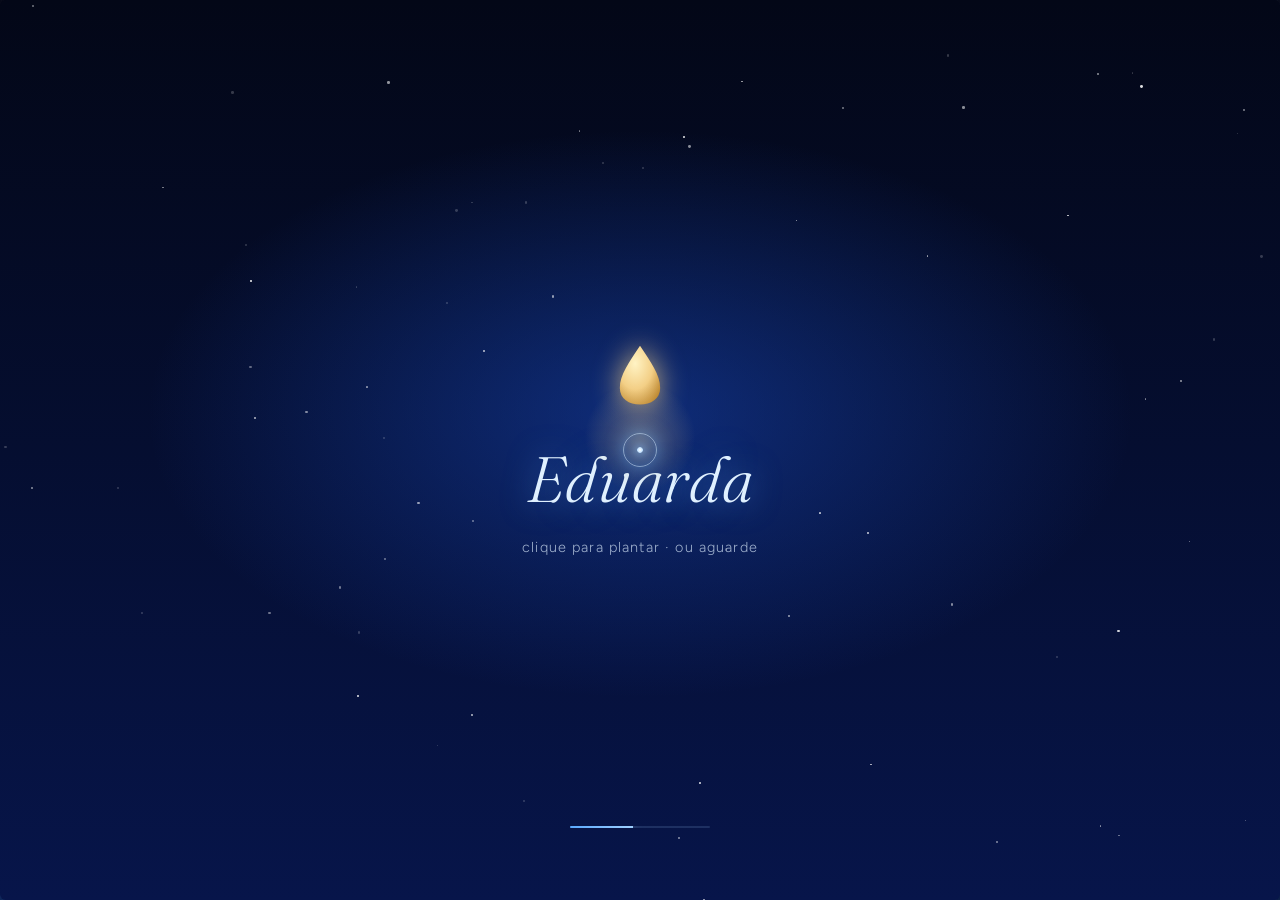
==== commit 5f8b4e5d: "Update eduarda.html" ====
--- a/eduarda.html
+++ b/eduarda.html
@@ -2,16 +2,17 @@
 <html lang="pt-BR">
 <head>
 <meta charset="UTF-8">
-<meta name="viewport" content="width=device-width, initial-scale=1.0">
+<meta name="viewport" content="width=device-width, initial-scale=1.0, viewport-fit=cover">
 <meta name="theme-color" content="#050b24">
 <title>Eduarda 💙</title>
+<meta name="description" content="Uma semente, um lírio azul, e tudo que sinto por você.">
+<meta property="og:title" content="Eduarda 💙">
+<meta property="og:description" content="Uma semente, um lírio azul, e tudo que sinto por você.">
+<meta property="og:type" content="website">
 <link rel="preconnect" href="https://fonts.googleapis.com">
 <link rel="preconnect" href="https://fonts.gstatic.com" crossorigin>
-<link href="https://fonts.googleapis.com/css2?family=Fraunces:ital,opsz,wght@0,9..144,400;1,9..144,300;1,9..144,500;1,9..144,600&family=Figtree:wght@300;400;500&display=swap" rel="stylesheet">
+<link href="https://fonts.googleapis.com/css2?family=Fraunces:ital,opsz,wght@0,9..144,400;1,9..144,300;1,9..144,500;1,9..144,600&family=Figtree:wght@300;400;500&family=DM+Mono:wght@400;500&display=swap" rel="stylesheet">
 <style>
-  /* =========================================================
-     TOKENS
-     ========================================================= */
   :root {
     --night:  #050b24;
     --deep:   #0a1f66;
@@ -28,6 +29,7 @@
 
     --font-display: 'Fraunces', Georgia, 'Times New Roman', serif;
     --font-body: 'Figtree', 'Helvetica Neue', Arial, sans-serif;
+    --font-mono: 'DM Mono', 'Courier New', monospace;
   }
 
   * { margin: 0; padding: 0; box-sizing: border-box; }
@@ -41,20 +43,56 @@
     color: var(--ice);
     background: var(--night);
     -webkit-tap-highlight-color: transparent;
-  }
+    cursor: none;
+  }
+
+  @media (pointer: coarse) { body { cursor: auto; } }
 
   button { font: inherit; color: inherit; background: none; border: 0; cursor: pointer; }
   :focus-visible { outline: 2px solid var(--mist); outline-offset: 4px; border-radius: 6px; }
 
-  /* =========================================================
-     CÉU: GRADIENTE + AMANHECER + ESTRELAS + LUA
-     ========================================================= */
+  /* ===== CURSOR CUSTOM ===== */
+  .cursor-dot, .cursor-ring {
+    position: fixed; top: 0; left: 0; pointer-events: none; z-index: 99998;
+    border-radius: 50%; will-change: transform;
+  }
+  .cursor-dot {
+    width: 6px; height: 6px;
+    background: radial-gradient(circle, #fff 0%, #bfe0ff 60%, transparent 100%);
+    box-shadow: 0 0 12px 3px rgba(143,200,255,.9);
+    transform: translate(-50%,-50%);
+  }
+  .cursor-ring {
+    width: 34px; height: 34px;
+    border: 1px solid rgba(191,224,255,.6);
+    box-shadow: 0 0 18px rgba(90,169,255,.5), inset 0 0 12px rgba(90,169,255,.3);
+    transform: translate(-50%,-50%);
+  }
+  @media (pointer: coarse) { .cursor-dot, .cursor-ring { display: none; } }
+
+  /* ===== CÉU ===== */
   .sky {
-    position: fixed; inset: 0; z-index: -4;
-    background: linear-gradient(180deg, #040920 0%, #081a58 38%, #124199 68%, #2a72d8 100%);
-  }
+    position: fixed; inset: 0; z-index: -6;
+    background: linear-gradient(180deg, #020514 0%, #061447 30%, #0d2f7a 60%, #1a56c8 85%, #2a72d8 100%);
+  }
+  .aurora {
+    position: fixed; inset: 0; z-index: -5; pointer-events: none;
+    opacity: 0; will-change: transform, opacity;
+    background:
+      radial-gradient(ellipse 60% 30% at 20% 20%, rgba(74,255,200,.35) 0%, transparent 60%),
+      radial-gradient(ellipse 50% 25% at 75% 30%, rgba(123,107,255,.4) 0%, transparent 60%),
+      radial-gradient(ellipse 45% 22% at 45% 15%, rgba(255,107,214,.25) 0%, transparent 60%);
+  }
+  body.on .aurora { animation: auroraIn 4s ease 2s forwards, auroraShift 18s ease-in-out 2s infinite alternate; }
+  @keyframes auroraIn { to { opacity: .8; } }
+  @keyframes auroraShift {
+    0%   { transform: translate3d(-3%, 0, 0) scale(1.05); }
+    50%  { transform: translate3d(3%, -2%, 0) scale(1.12); }
+    100% { transform: translate3d(-2%, 2%, 0) scale(1.08); }
+  }
+
   .dawn {
-    position: fixed; inset: 0; z-index: -3; pointer-events: none; opacity: 0;
+    position: fixed; inset: 0; z-index: -4; pointer-events: none; opacity: 0;
     background:
       radial-gradient(ellipse 85% 55% at 50% 66%, rgba(143,200,255,.62) 0%, rgba(143,200,255,0) 70%),
       linear-gradient(180deg, rgba(90,169,255,0) 40%, rgba(159,208,255,.28) 100%);
@@ -62,17 +100,39 @@
   body.on .dawn { animation: fadeIn 3.2s ease 4.8s forwards; }
   @keyframes fadeIn { to { opacity: 1; } }
 
-  .stars { position: fixed; inset: 0 0 30% 0; z-index: -2; pointer-events: none; }
+  .stars {
+    position: fixed; inset: 0 0 30% 0; z-index: -3; pointer-events: none;
+    will-change: transform;
+    transition: transform .5s ease-out;
+  }
   .star {
     position: absolute;
     width: var(--s); height: var(--s);
     border-radius: 50%;
     background: #fff;
-    box-shadow: 0 0 6px rgba(223,240,255,.9);
     opacity: .2;
     animation: twinkle var(--d) ease-in-out var(--delay) infinite;
   }
-  @keyframes twinkle { 0%,100% { opacity: .15; transform: scale(.8); } 50% { opacity: 1; transform: scale(1.15); } }
+  @keyframes twinkle { 0%,100% { opacity: .2; } 50% { opacity: 1; } }
+
+  .shooting-star {
+    position: absolute; width: 2px; height: 2px; border-radius: 50%;
+    background: #fff;
+    box-shadow: 0 0 8px 2px rgba(223,240,255,.9), 0 0 24px 6px rgba(143,200,255,.5);
+    opacity: 0;
+  }
+  .shooting-star::after {
+    content: ''; position: absolute; right: 0; top: 50%;
+    width: 140px; height: 1px;
+    transform: translateY(-50%);
+    background: linear-gradient(270deg, rgba(223,240,255,0), rgba(223,240,255,.9));
+  }
+  .shooting-star.go { animation: shoot 1.4s ease-out forwards; }
+  @keyframes shoot {
+    0%   { transform: translate3d(0,0,0) rotate(var(--ang)); opacity: 0; }
+    10%  { opacity: 1; }
+    100% { transform: translate3d(var(--dx), var(--dy), 0) rotate(var(--ang)); opacity: 0; }
+  }
 
   .moon {
     position: fixed; z-index: -2; pointer-events: none;
@@ -81,6 +141,8 @@
     border-radius: 50%;
     background: radial-gradient(circle at 34% 32%, #ffffff 0%, #dcebff 52%, #9fc2f2 100%);
     box-shadow: 0 0 40px 8px rgba(190,220,255,.35), 0 0 120px 30px rgba(120,170,255,.25);
+    will-change: transform;
+    transition: transform .5s ease-out;
   }
   .moon::after {
     content: ''; position: absolute; inset: 0; border-radius: 50%;
@@ -89,12 +151,27 @@
                 radial-gradient(circle at 58% 28%, rgba(120,150,210,.3) 0 7%, transparent 8%);
   }
 
+  .const-wrap {
+    position: fixed; z-index: 1; pointer-events: none;
+    left: clamp(10px, 5vw, 70px); top: 30vh;
+    width: clamp(84px, 15vw, 170px);
+    display: flex; flex-direction: column; align-items: center; gap: 4px;
+    opacity: 0;
+    will-change: transform;
+    transition: transform .5s ease-out;
+  }
+  body.on .const-wrap { animation: fadeIn 2.4s ease 8.5s forwards; }
+  .const-wrap svg { width: 100%; display: block; overflow: visible; }
+  .const-wrap span { font-family: var(--font-display); font-style: italic; font-weight: 300; font-size: .74rem; letter-spacing: .1em; color: rgba(223,240,255,.7); }
+  .const-line { fill: none; stroke: rgba(191,224,255,.6); stroke-width: .45; stroke-linejoin: round; stroke-dasharray: 1; stroke-dashoffset: 1; }
+  body.on .const-line { animation: draw 4s ease-in-out 8.8s forwards; }
+  .const-star { fill: #fff; }
+
   .grain {
-    position: fixed; inset: 0; z-index: 8; pointer-events: none; opacity: .09; mix-blend-mode: overlay;
+    position: fixed; inset: 0; z-index: 8; pointer-events: none; opacity: .05;
     background-image: url("data:image/svg+xml;utf8,<svg xmlns='http://www.w3.org/2000/svg' width='180' height='180'><filter id='n'><feTurbulence type='fractalNoise' baseFrequency='.9' numOctaves='2' stitchTiles='stitch'/><feColorMatrix values='0 0 0 0 1  0 0 0 0 1  0 0 0 0 1  0 0 0 .9 0'/></filter><rect width='100%' height='100%' filter='url(%23n)'/></svg>");
   }
 
-  /* vaga-lumes */
   .dust { position: fixed; inset: 0; z-index: 1; pointer-events: none; overflow: hidden; }
   .dust i {
     position: absolute; bottom: -10px;
@@ -109,18 +186,38 @@
     100% { transform: translate3d(var(--dx), -105vh, 0); opacity: 0; }
   }
 
-  /* =========================================================
-     CHÃO: COLINAS
-     ========================================================= */
+  .pollen { position: fixed; inset: 0; z-index: 3; pointer-events: none; overflow: hidden; opacity: 0; transition: opacity 2s ease; }
+  body.on .pollen { opacity: 1; transition-delay: 6s; }
+  .pollen i {
+    position: absolute;
+    width: var(--s); height: var(--s);
+    border-radius: 50%;
+    background: radial-gradient(circle, #fff3c4 0%, rgba(243,207,134,.8) 40%, rgba(243,207,134,0) 70%);
+    animation: pollenFloat var(--d) ease-in-out var(--delay) infinite;
+  }
+  @keyframes pollenFloat {
+    0%,100% { transform: translate3d(0,0,0) scale(.7); opacity: .3; }
+    50%     { transform: translate3d(var(--dx), var(--dy), 0) scale(1.1); opacity: .95; }
+  }
+
+  /* ===== CHÃO ===== */
   .ground { position: fixed; left: 0; right: 0; bottom: 0; height: var(--ground); z-index: 2; pointer-events: none; }
   .hill { position: absolute; bottom: 0; border-radius: 50% 50% 0 0 / 100% 100% 0 0; }
   .h1 { left: -22%; width: 78%; height: 100%; background: linear-gradient(180deg, #14408a 0%, #0a2257 100%); }
   .h2 { right: -26%; width: 88%; height: 84%; background: linear-gradient(180deg, #0f3478 0%, #071a45 100%); }
   .h3 { left: 14%; width: 72%; height: 62%; background: linear-gradient(180deg, #0b2a63 0%, #040e2a 100%); }
 
-  /* =========================================================
-     JARDIM: SEMENTE → BROTO → LÍRIO
-     ========================================================= */
+  .reflection {
+    position: fixed; left: 50%; bottom: 0;
+    transform: translateX(-50%);
+    width: min(74vh, 820px); height: 30vh;
+    background: radial-gradient(ellipse 60% 100% at 50% 0%, rgba(90,169,255,.35) 0%, transparent 70%);
+    z-index: 2; pointer-events: none;
+    opacity: 0; transition: opacity 2s ease;
+  }
+  body.on .reflection { opacity: 1; transition-delay: 6.5s; }
+
+  /* ===== JARDIM ===== */
   .garden {
     position: fixed;
     left: 50%;
@@ -133,7 +230,6 @@
   }
   .garden svg { width: 100%; height: 100%; overflow: visible; display: block; }
 
-  /* semente caindo */
   .seed { opacity: 0; transform-box: fill-box; transform-origin: 50% 50%; }
   body.on .seed { animation: seedFall 1.7s cubic-bezier(.45,0,.85,.55) .5s forwards; }
   @keyframes seedFall {
@@ -145,30 +241,28 @@
     100% { transform: translate(0,10px) rotate(0deg) scale(.4); opacity: 0; }
   }
 
-  /* ondulação e montinho de terra */
   .ripple { fill: none; stroke: #9fd0ff; stroke-width: 1.4; opacity: 0; transform-box: fill-box; transform-origin: 50% 50%; transform: scale(.2); }
   body.on .ripple { animation: ripple .9s ease-out 1.65s forwards; }
   @keyframes ripple { 0% { opacity: .9; transform: scale(.2); } 100% { opacity: 0; transform: scale(4.5); } }
 
+  .ripple2 { fill: none; stroke: #5aa9ff; stroke-width: 1; opacity: 0; transform-box: fill-box; transform-origin: 50% 50%; transform: scale(.2); }
+  body.on .ripple2 { animation: ripple .9s ease-out 1.9s forwards; }
+
   .bump { opacity: 0; transform-box: fill-box; transform-origin: 50% 100%; transform: scaleY(0); }
   body.on .bump { animation: bumpUp .5s ease-out 1.9s forwards; }
   @keyframes bumpUp { to { opacity: 1; transform: scaleY(1); } }
 
-  /* cotilédones */
   .cot { opacity: 0; transform-box: fill-box; transform-origin: 0% 50%; transform: scale(.05); }
   body.on .cot { animation: grow .7s cubic-bezier(.2,.9,.3,1.2) 2.2s forwards; }
   @keyframes grow { to { opacity: 1; transform: none; } }
 
-  /* caule crescendo */
   .stem { fill: none; stroke: var(--leaf); stroke-width: 6; stroke-linecap: round; stroke-dasharray: 1; stroke-dashoffset: 1; }
   body.on .stem { animation: draw 2s cubic-bezier(.4,.1,.3,1) 2.5s forwards; }
   @keyframes draw { to { stroke-dashoffset: 0; } }
 
-  /* folhas */
   .leaf { opacity: 0; transform-box: fill-box; transform-origin: 0% 50%; transform: scale(.05); }
   body.on .leaf { animation: grow .9s cubic-bezier(.2,.9,.3,1.2) var(--d) forwards; }
 
-  /* botão da flor */
   .bud { opacity: 0; transform-box: fill-box; transform-origin: 50% 100%; transform: scale(.1); }
   body.on .bud { animation: budLife 1.9s ease 4.2s forwards; }
   @keyframes budLife {
@@ -178,7 +272,6 @@
     100% { opacity: 0; transform: scale(1.12); }
   }
 
-  /* lírio */
   .flower .petal { opacity: 0; transform-box: view-box; transform-origin: 50% 50%; transform: scale(.15) rotate(-25deg); }
   body.on .flower .petal { animation: bloom 1.3s cubic-bezier(.2,.9,.25,1.15) calc(5s + var(--i) * .14s) forwards; }
   @keyframes bloom { to { opacity: 1; transform: none; } }
@@ -188,13 +281,41 @@
   .halo { opacity: 0; }
   body.on .halo { animation: fadeIn 1.8s ease 5.4s forwards; }
 
+  .halo-pulse {
+    position: absolute; left: 50%; top: 41.7%; width: 100%; aspect-ratio: 1;
+    border-radius: 50%; pointer-events: none; opacity: 0;
+    transform: translate(-50%,-50%) scale(1);
+    background: radial-gradient(circle, rgba(191,224,255,.2) 0%, rgba(90,169,255,.09) 45%, rgba(90,169,255,0) 70%);
+  }
+  body.on .halo-pulse { opacity: 1; transition: opacity 1.8s ease 5.4s; animation: haloPulse 4s ease-in-out infinite; }
+  @keyframes haloPulse {
+    0%,100% { transform: translate(-50%,-50%) scale(1); }
+    50%     { transform: translate(-50%,-50%) scale(1.07); }
+  }
+
   .plant { transform-box: view-box; transform-origin: 200px 694px; }
-  body.on .plant { animation: sway 7s ease-in-out 7s infinite; }
-  @keyframes sway { 0%,100% { transform: rotate(0deg); } 50% { transform: rotate(1.6deg); } }
-
-  /* =========================================================
-     CAMADAS DE ANIMAÇÃO
-     ========================================================= */
+
+  .flower.clicked { animation: flowerFlash .8s ease; }
+  @keyframes flowerFlash {
+    0%   { filter: brightness(1); }
+    30%  { filter: brightness(2.4) drop-shadow(0 0 30px #bfe0ff); }
+    100% { filter: brightness(1); }
+  }
+
+  .hint {
+    position: absolute; left: 50%; top: 41.7%; width: 32%; aspect-ratio: 1;
+    border-radius: 50%; border: 1.4px solid #dff0ff; pointer-events: none;
+    opacity: 0; transform: translate(-50%,-50%) scale(.7);
+  }
+  body.on .hint { animation: hintPulse 2.8s ease-out 9.5s infinite; }
+  .hint.off { display: none; }
+  @keyframes hintPulse {
+    0%   { opacity: 0; transform: translate(-50%,-50%) scale(.7); }
+    25%  { opacity: .8; }
+    100% { opacity: 0; transform: translate(-50%,-50%) scale(1.4); }
+  }
+
+  /* ===== CAMADAS ===== */
   .layer { position: fixed; inset: 0; overflow: hidden; pointer-events: none; }
   #phrases { z-index: 4; }
   #rain    { z-index: 6; }
@@ -205,7 +326,7 @@
     font-family: var(--font-display); font-style: italic; font-weight: 400;
     white-space: nowrap;
     color: var(--ice);
-    text-shadow: 0 0 18px rgba(90,169,255,.7), 0 0 42px rgba(27,83,214,.5);
+    text-shadow: 0 0 14px rgba(90,169,255,.7);
     opacity: 0;
     animation: phraseFall linear forwards;
     will-change: transform, opacity;
@@ -229,7 +350,7 @@
 
   .heart-fall {
     position: absolute; top: -40px; line-height: 1;
-    cursor: pointer; pointer-events: auto; user-select: none;
+    cursor: pointer; pointer-events: auto; user-select: none; touch-action: manipulation;
     animation: heartFall linear forwards;
     will-change: transform, opacity;
     transition: filter .2s ease;
@@ -246,12 +367,13 @@
   .c3 { color: #8fc8ff; text-shadow: 0 0 14px rgba(143,200,255,.75); }
   .c4 { color: #1d5fe0; text-shadow: 0 0 14px rgba(29,95,224,.8); }
   .c5 { color: #bfe0ff; text-shadow: 0 0 14px rgba(191,224,255,.7); }
+  .c6 { color: #f3cf86; text-shadow: 0 0 14px rgba(243,207,134,.8); }
+  .c7 { color: #4affc8; text-shadow: 0 0 16px rgba(74,255,200,.7); }
 
   .trail { position: absolute; line-height: 1; pointer-events: none; will-change: transform, opacity; }
-
-  /* =========================================================
-     ENTRADA: PLANTAR A SEMENTE
-     ========================================================= */
+  .trail.heart-glyph { text-shadow: 0 0 6px currentColor; }
+
+  /* ===== GATE ===== */
   .gate {
     position: fixed; inset: 0; z-index: 9999;
     display: flex; flex-direction: column; align-items: center; justify-content: center;
@@ -259,9 +381,9 @@
     background:
       radial-gradient(ellipse 55% 45% at 50% 46%, rgba(27,83,214,.45) 0%, rgba(27,83,214,0) 70%),
       linear-gradient(180deg, #030717 0%, #07154a 100%);
-    transition: opacity 1s ease, transform 1s cubic-bezier(.7,0,.2,1), filter 1s ease;
-  }
-  .gate.leaving { opacity: 0; transform: scale(1.12); filter: blur(8px); pointer-events: none; }
+    transition: opacity 1s ease, transform 1s cubic-bezier(.7,0,.2,1);
+  }
+  .gate.leaving { opacity: 0; transform: scale(1.12); pointer-events: none; }
   .gate.gone { display: none; }
   .gate-stars { position: absolute; inset: 0; overflow: hidden; pointer-events: none; }
 
@@ -272,6 +394,11 @@
     width: 120px; height: 120px; transform: translate(-50%,-30%);
     background: radial-gradient(circle, rgba(243,207,134,.35) 0%, rgba(243,207,134,0) 65%);
     pointer-events: none;
+    animation: seedPulse 2.4s ease-in-out infinite;
+  }
+  @keyframes seedPulse {
+    0%,100% { opacity: .6; transform: translate(-50%,-30%) scale(1); }
+    50%     { opacity: 1; transform: translate(-50%,-30%) scale(1.3); }
   }
   @keyframes seedFloat { 0%,100% { transform: translateY(-8px); } 50% { transform: translateY(8px); } }
 
@@ -286,9 +413,18 @@
   .gate-hint { font-size: .9rem; font-weight: 300; letter-spacing: .08em; color: rgba(223,240,255,.7); animation: breathe 3s ease-in-out infinite; }
   @keyframes breathe { 0%,100% { opacity: .35; } 50% { opacity: 1; } }
 
-  /* =========================================================
-     TEXTO PRINCIPAL
-     ========================================================= */
+  .gate-progress {
+    position: absolute; bottom: 8%; left: 50%; transform: translateX(-50%);
+    width: 140px; height: 2px; background: rgba(159,208,255,.15); border-radius: 2px; overflow: hidden;
+  }
+  .gate-progress span {
+    display: block; height: 100%; width: 0;
+    background: linear-gradient(90deg, var(--sky), var(--mist));
+    box-shadow: 0 0 12px rgba(143,200,255,.9);
+    transition: width .3s linear;
+  }
+
+  /* ===== TEXTO ===== */
   .stage {
     position: fixed; inset: 0; z-index: 5;
     display: flex; flex-direction: column; align-items: center; justify-content: space-between;
@@ -318,7 +454,7 @@
   }
   body.on .name span { animation: letterIn 1.1s cubic-bezier(.2,.8,.2,1) forwards; animation-delay: calc(5.6s + var(--i) * .12s); }
   @keyframes letterIn { to { opacity: 1; transform: none; filter: blur(0); } }
-  .name-shadow { filter: drop-shadow(0 6px 26px rgba(10,31,102,.7)); }
+  .name-shadow { margin: 0; }
 
   .tagline {
     font-family: var(--font-display); font-style: italic; font-weight: 300;
@@ -339,8 +475,7 @@
   body.on .counter.show { animation: fadeUp 1.2s ease 7.3s forwards; }
   .counter-cell {
     min-width: 58px; padding: 8px 8px 6px; border-radius: 12px;
-    background: rgba(5,11,36,.45); border: 1px solid rgba(159,208,255,.3);
-    backdrop-filter: blur(6px); -webkit-backdrop-filter: blur(6px);
+    background: rgba(5,11,36,.6); border: 1px solid rgba(159,208,255,.3);
   }
   .counter-cell b { display: block; font-family: var(--font-display); font-weight: 600; font-size: clamp(1.3rem, 5vw, 1.9rem); line-height: 1.05; font-variant-numeric: tabular-nums; color: #fff; }
   .counter-cell small { font-size: .66rem; font-weight: 300; color: var(--ice); opacity: .8; }
@@ -353,7 +488,6 @@
     border-radius: 999px;
     background: linear-gradient(135deg, rgba(90,169,255,.38), rgba(27,83,214,.55));
     border: 1px solid rgba(191,224,255,.55);
-    backdrop-filter: blur(8px); -webkit-backdrop-filter: blur(8px);
     box-shadow: 0 10px 34px rgba(5,11,36,.5), inset 0 1px 0 rgba(255,255,255,.3);
     opacity: 0;
     transition: transform .25s ease, box-shadow .25s ease, background .25s ease;
@@ -370,6 +504,7 @@
   .letter-btn:hover { transform: translateY(-3px); background: linear-gradient(135deg, rgba(111,184,255,.5), rgba(40,100,235,.7)); box-shadow: 0 16px 42px rgba(27,83,214,.5), inset 0 1px 0 rgba(255,255,255,.4); }
   .letter-btn:active { transform: translateY(0) scale(.98); }
 
+  /* ===== RODAPÉ ===== */
   .foot {
     position: fixed; left: 0; right: 0; bottom: max(14px, env(safe-area-inset-bottom));
     z-index: 5; display: flex; flex-direction: column; align-items: center; gap: 2px;
@@ -382,14 +517,214 @@
   .score.bump b { animation: bumpNum .35s ease; }
   @keyframes bumpNum { 50% { transform: scale(1.5); } }
 
-  /* =========================================================
-     CARTA
-     ========================================================= */
+  .toast {
+    position: fixed; left: 50%; z-index: 9000;
+    bottom: calc(max(14px, env(safe-area-inset-bottom)) + 66px);
+    max-width: 90vw; padding: 10px 20px; text-align: center;
+    font-family: var(--font-display); font-style: italic; font-size: 1.02rem; color: var(--ice);
+    border-radius: 999px;
+    background: rgba(5,11,36,.82); border: 1px solid rgba(159,208,255,.4);
+    box-shadow: 0 8px 30px rgba(5,11,36,.5);
+    opacity: 0; transform: translate(-50%, 16px);
+    transition: opacity .5s ease, transform .5s ease;
+    pointer-events: none;
+  }
+  .toast.show { opacity: 1; transform: translate(-50%, 0); }
+
+  /* ===== CONTROLES SUPERIORES ===== */
+  .controls {
+    position: fixed; top: max(14px, env(safe-area-inset-top)); left: clamp(14px, 4vw, 40px);
+    z-index: 9998;
+    display: flex; gap: 10px;
+    opacity: 0; transition: opacity 1s ease 8s;
+    pointer-events: none;
+  }
+  body.on .controls { opacity: 1; pointer-events: auto; }
+  .ctrl-btn {
+    position: relative;
+    width: 40px; height: 40px; border-radius: 50%;
+    background: rgba(5,11,36,.55);
+    border: 1px solid rgba(159,208,255,.35);
+    display: grid; place-items: center;
+    color: var(--ice); font-size: 16px;
+    transition: transform .2s ease, background .2s ease, box-shadow .2s ease;
+  }
+  .ctrl-btn:hover { transform: translateY(-2px); background: rgba(27,83,214,.5); box-shadow: 0 8px 24px rgba(27,83,214,.5); }
+  .ctrl-btn:active { transform: translateY(0) scale(.94); }
+  .ctrl-btn.playing { color: var(--mist); border-color: rgba(143,200,255,.85); }
+  .ctrl-btn.hint-music { animation: ctrlPulse 2s ease-in-out infinite; }
+  @keyframes ctrlPulse {
+    0%,100% { box-shadow: 0 0 0 0 rgba(143,200,255,0); }
+    50%     { box-shadow: 0 0 0 8px rgba(143,200,255,.25); }
+  }
+
+  /* ===== PLAYER DE MÚSICA ===== */
+  .player-card {
+    position: fixed; z-index: 9997;
+    top: calc(max(14px, env(safe-area-inset-top)) + 52px);
+    left: clamp(14px, 4vw, 40px);
+    width: min(340px, calc(100vw - 28px));
+    display: flex; flex-direction: column; gap: 10px;
+    padding: 16px 18px 14px;
+    border-radius: 16px;
+    background: rgba(5,11,36,.92);
+    border: 1px solid rgba(159,208,255,.3);
+    box-shadow: 0 18px 50px rgba(0,0,0,.5), inset 0 0 0 1px rgba(159,208,255,.06);
+    opacity: 0; visibility: hidden;
+    transform: translateY(-8px) scale(.98); transform-origin: top left;
+    transition: opacity .3s ease, transform .3s ease, visibility .3s;
+  }
+  .player-card.open { opacity: 1; visibility: visible; transform: none; }
+
+  .player-label {
+    display: flex; align-items: center; gap: 8px;
+    font-family: var(--font-mono); font-size: 9px; font-weight: 500;
+    letter-spacing: 3.5px; text-transform: uppercase; color: var(--sky);
+  }
+  .player-label::after {
+    content: ''; flex: 1; height: 1px;
+    background: linear-gradient(to right, rgba(159,208,255,.5), transparent);
+  }
+
+  .player-track { display: flex; gap: 14px; align-items: center; }
+  .player-art {
+    width: 56px; height: 56px; flex-shrink: 0;
+    border-radius: 8px; object-fit: cover;
+    border: 1px solid rgba(159,208,255,.3);
+    transition: border-radius .8s ease;
+  }
+  .player-art.spinning {
+    animation: vinylSpin 12s linear infinite;
+    border-radius: 50%;
+  }
+  @keyframes vinylSpin { to { transform: rotate(360deg); } }
+
+  .player-info { flex: 1; min-width: 0; }
+  .player-title {
+    font-family: var(--font-display); font-style: italic; font-weight: 400;
+    font-size: 15px; color: var(--ice); margin-bottom: 3px;
+    white-space: nowrap; overflow: hidden; text-overflow: ellipsis;
+  }
+  .player-artist {
+    font-family: var(--font-mono); font-size: 11px; letter-spacing: 1px;
+    text-transform: uppercase; color: rgba(223,240,255,.55);
+    white-space: nowrap; overflow: hidden; text-overflow: ellipsis;
+  }
+
+  .player-progress { padding: 6px 0; cursor: pointer; touch-action: none; }
+  .player-bar {
+    position: relative; height: 3px; border-radius: 3px;
+    background: rgba(159,208,255,.18); overflow: hidden;
+    transition: height .2s ease;
+  }
+  .player-progress:hover .player-bar { height: 5px; }
+  .player-buffer {
+    position: absolute; left: 0; top: 0; bottom: 0; width: 0%;
+    background: rgba(159,208,255,.18);
+    transition: width .3s linear;
+  }
+  .player-fill {
+    position: absolute; left: 0; top: 0; bottom: 0; width: 0%;
+    border-radius: 3px;
+    background: linear-gradient(to right, var(--sky), var(--mist));
+    box-shadow: 0 0 8px rgba(143,200,255,.6);
+    transition: width .1s linear;
+  }
+
+  .player-time {
+    display: flex; justify-content: space-between; margin-top: -2px;
+    font-family: var(--font-mono); font-size: 10px; letter-spacing: .5px;
+    color: rgba(223,240,255,.55);
+  }
+
+  .player-controls {
+    display: flex; align-items: center; justify-content: center;
+    gap: 6px; padding: 2px 0;
+  }
+  .pctrl {
+    width: 38px; height: 38px;
+    display: grid; place-items: center;
+    border-radius: 50%;
+    color: var(--ice);
+    background: rgba(5,11,36,.6);
+    border: 1px solid rgba(159,208,255,.22);
+    transition: transform .18s ease, background .2s ease, border-color .2s ease, color .2s ease;
+  }
+  .pctrl:hover {
+    background: rgba(27,83,214,.4);
+    border-color: rgba(143,200,255,.7);
+    color: var(--mist);
+    transform: translateY(-1px);
+  }
+  .pctrl:active { transform: scale(.92); }
+  .pctrl svg { width: 16px; height: 16px; fill: currentColor; display: block; }
+
+  .pctrl.big {
+    width: 48px; height: 48px;
+    background: linear-gradient(135deg, rgba(90,169,255,.35), rgba(27,83,214,.55));
+    border-color: rgba(191,224,255,.55);
+    box-shadow: 0 6px 20px rgba(27,83,214,.35), inset 0 1px 0 rgba(255,255,255,.25);
+  }
+  .pctrl.big:hover {
+    background: linear-gradient(135deg, rgba(111,184,255,.5), rgba(40,100,235,.7));
+    box-shadow: 0 10px 28px rgba(27,83,214,.5), inset 0 1px 0 rgba(255,255,255,.4);
+  }
+  .pctrl.big svg { width: 20px; height: 20px; }
+
+  .pctrl.toggle.on {
+    color: var(--sky);
+    border-color: rgba(90,169,255,.75);
+    background: rgba(27,83,214,.3);
+  }
+
+  .player-volume {
+    display: flex; align-items: center; gap: 8px;
+    padding: 2px 2px 0;
+  }
+  .player-volume svg { width: 14px; height: 14px; fill: rgba(223,240,255,.6); flex-shrink: 0; }
+  .vol {
+    flex: 1; min-width: 0; height: 14px;
+    accent-color: var(--sky); cursor: pointer;
+  }
+
+  .playlist {
+    display: none; flex-direction: column; gap: 4px;
+    max-height: 150px; overflow-y: auto;
+    padding: 8px 0 2px;
+    border-top: 1px solid rgba(159,208,255,.15);
+    margin-top: 2px;
+  }
+  .playlist.show { display: flex; }
+  .playlist::-webkit-scrollbar { width: 4px; }
+  .playlist::-webkit-scrollbar-thumb { background: rgba(159,208,255,.3); border-radius: 4px; }
+  .playlist-item {
+    display: flex; align-items: center; gap: 10px;
+    padding: 7px 10px; border-radius: 8px; cursor: pointer;
+    font-family: var(--font-mono); font-size: 11px; letter-spacing: .5px;
+    color: rgba(223,240,255,.7);
+    text-align: left;
+    transition: background .2s ease, color .2s ease;
+  }
+  .playlist-item:hover { background: rgba(27,83,214,.25); color: var(--ice); }
+  .playlist-item.active {
+    background: rgba(90,169,255,.2);
+    color: var(--mist);
+    border-left: 2px solid var(--sky);
+  }
+  .playlist-item .num {
+    width: 16px; text-align: right;
+    color: rgba(223,240,255,.4); font-size: 10px; flex-shrink: 0;
+  }
+  .playlist-item.active .num { color: var(--sky); }
+  .playlist-item .nm {
+    white-space: nowrap; overflow: hidden; text-overflow: ellipsis;
+  }
+
+  /* ===== CARTA ===== */
   .letter-overlay {
     position: fixed; inset: 0; z-index: 10000;
     display: grid; place-items: center; padding: 20px;
-    background: rgba(3,7,23,.66);
-    backdrop-filter: blur(6px); -webkit-backdrop-filter: blur(6px);
+    background: rgba(3,7,23,.84);
     opacity: 0; visibility: hidden;
     transition: opacity .45s ease, visibility .45s;
   }
@@ -418,56 +753,104 @@
     background: radial-gradient(circle at 35% 30%, #6bb5ff 0%, #1b53d6 55%, #0a2a7a 100%);
     box-shadow: 0 6px 16px rgba(10,42,122,.55), inset 0 -3px 6px rgba(0,0,0,.25), inset 0 2px 3px rgba(255,255,255,.35);
   }
+  .letter-overlay.open .seal { animation: beat 1.8s ease-in-out 1s infinite; }
+  @keyframes beat {
+    0%,100% { transform: translateX(-50%) scale(1); }
+    12%     { transform: translateX(-50%) scale(1.14); }
+    24%     { transform: translateX(-50%) scale(1); }
+    36%     { transform: translateX(-50%) scale(1.1); }
+    48%     { transform: translateX(-50%) scale(1); }
+  }
+
+  .paper > :not(.seal) {
+    opacity: 0; transform: translateY(10px); filter: blur(4px);
+    transition: opacity .8s ease, transform .8s ease, filter .8s ease;
+  }
+  .letter-overlay.open .paper > :not(.seal) {
+    opacity: 1; transform: none; filter: none;
+    transition-delay: calc(.4s + var(--k, 0) * .55s);
+  }
+
   .paper h2 { font-family: var(--font-display); font-style: italic; font-weight: 600; font-size: clamp(2rem, 7vw, 2.8rem); line-height: 1.1; color: #1b53d6; margin-bottom: 18px; }
   .paper p { font-family: var(--font-display); font-size: clamp(1.1rem, 3.5vw, 1.28rem); line-height: 1.62; max-width: 44ch; margin-bottom: 14px; }
   .paper .closing { margin-top: 22px; font-style: italic; font-weight: 600; color: #1b53d6; }
   .paper-close {
     margin-top: 22px; padding: 10px 22px; font-size: .88rem; letter-spacing: .03em;
     border-radius: 999px; color: #1b53d6; border: 1px solid rgba(27,83,214,.4);
-    transition: background .25s ease, color .25s ease;
+    transition: background .25s ease, color .25s ease, opacity .8s ease, transform .8s ease, filter .8s ease;
   }
   .paper-close:hover { background: #1b53d6; color: #f1f8ff; }
 
-  /* =========================================================
-     RESPONSIVO + MOVIMENTO REDUZIDO
-     ========================================================= */
+  /* modo leve */
+  .lite .aurora, .lite .dust, .lite .pollen, .lite .grain,
+  .lite .petal-fall, .lite .shooting-star, .lite .reflection { display: none !important; }
+  .lite .heart-fall:hover { filter: none; }
+
+  /* ===== RESPONSIVO ===== */
   @media (max-height: 560px) {
     .name { font-size: clamp(2.6rem, 11vh, 4.6rem); }
     .stage { padding-top: 14px; padding-bottom: 70px; }
     .garden { height: 62vh; }
   }
+  @media (max-width: 500px) and (orientation: landscape) {
+    .garden { height: 72vh; bottom: calc(var(--mound) - 20px); }
+    .stage { padding-top: 20px; padding-bottom: 40px; }
+    .name { font-size: clamp(2rem, 8vh, 3rem); }
+    .tagline { font-size: 1rem; }
+  }
+  @media (max-width: 640px) {
+    .const-wrap { top: 24vh; width: 88px; }
+    .player-card { width: calc(100vw - 28px); }
+  }
+
+  /* reduced motion: só para o que fica repetindo */
   @media (prefers-reduced-motion: reduce) {
-    .star, .dust i, .gate-seed, .gate-hint, .plant { animation: none !important; }
-    .dust { display: none; }
-    .dawn, .halo, .flower .stamen { opacity: 1 !important; animation: none !important; }
-    .seed, .ripple, .bud { display: none; }
-    .bump, .cot, .leaf { opacity: 1 !important; transform: none !important; animation: none !important; }
-    .stem { stroke-dashoffset: 0 !important; animation: none !important; }
-    .flower .petal { opacity: 1 !important; transform: none !important; animation: none !important; }
-    .name span, .tagline, .letter-btn, .counter.show, .counter-title.show { animation: none !important; opacity: 1 !important; transform: none !important; filter: none !important; }
-    .petal-fall { display: none; }
+    .hint { display: none !important; }
   }
 </style>
 </head>
 <body>
 
-<!-- ============ CÉU ============ -->
+<noscript>
+  <style>
+    .gate { display: none !important; }
+    body { cursor: auto !important; }
+    .stage { visibility: visible !important; }
+    .name span { opacity: 1 !important; transform: none !important; filter: none !important; }
+    .tagline, .letter-btn, .foot, .controls { opacity: 1 !important; }
+    .cursor-dot, .cursor-ring { display: none !important; }
+  </style>
+</noscript>
+
+<!-- cursor custom -->
+<div class="cursor-ring" id="cursorRing" aria-hidden="true"></div>
+<div class="cursor-dot" id="cursorDot" aria-hidden="true"></div>
+
+<!-- céu -->
 <div class="sky" aria-hidden="true"></div>
+<div class="aurora" aria-hidden="true"></div>
 <div class="dawn" aria-hidden="true"></div>
 <div class="stars" id="stars" aria-hidden="true"></div>
 <div class="moon" aria-hidden="true"></div>
+<div class="const-wrap" aria-hidden="true">
+  <svg id="constSvg" viewBox="-20 -20 40 40"></svg>
+  <span>feita pra você</span>
+</div>
 <div class="dust" id="dust" aria-hidden="true"></div>
+<div class="pollen" id="pollen" aria-hidden="true"></div>
 <div class="grain" aria-hidden="true"></div>
-
-<!-- ============ CHÃO ============ -->
+<div class="reflection" aria-hidden="true"></div>
+
+<!-- chão -->
 <div class="ground" aria-hidden="true">
   <div class="hill h1"></div>
   <div class="hill h2"></div>
   <div class="hill h3"></div>
 </div>
 
-<!-- ============ JARDIM ============ -->
+<!-- jardim -->
 <div class="garden" aria-hidden="true">
+  <div class="halo-pulse"></div>
   <svg viewBox="0 0 400 700" preserveAspectRatio="xMidYMax meet">
     <defs>
       <radialGradient id="glowG" cx="50%" cy="50%" r="50%">
@@ -501,23 +884,19 @@
       </linearGradient>
     </defs>
 
-    <!-- brilho atrás da flor -->
     <circle class="halo" cx="200" cy="292" r="200" fill="url(#glowG)"/>
 
-    <!-- terra -->
     <ellipse cx="200" cy="698" rx="64" ry="12" fill="#040e2a"/>
     <ellipse class="bump" cx="200" cy="692" rx="17" ry="6" fill="#0a1c45"/>
     <ellipse class="ripple" cx="200" cy="692" rx="8" ry="3"/>
-
-    <!-- planta -->
+    <ellipse class="ripple2" cx="200" cy="692" rx="6" ry="2"/>
+
     <g class="plant">
       <path class="stem" pathLength="1" d="M200 694 C 197 610 204 470 200 318"/>
 
-      <!-- cotilédones -->
       <g transform="translate(200 690) rotate(-28)"><ellipse class="cot" cx="13" cy="0" rx="13" ry="6.5" fill="url(#leafG)"/></g>
       <g transform="translate(200 690) rotate(-152)"><ellipse class="cot" cx="13" cy="0" rx="13" ry="6.5" fill="url(#leafG)"/></g>
 
-      <!-- folhas -->
       <g transform="translate(200 612) rotate(-50) scale(1.15)"><g class="leaf" style="--d:3.2s"><path d="M0 0 C 20 -12 52 -14 92 0 C 52 12 20 12 0 0 Z" fill="url(#leafG)"/><path d="M4 0 L80 0" stroke="rgba(255,255,255,.4)" stroke-width="1" fill="none"/></g></g>
       <g transform="translate(200 600) rotate(-130) scale(1.15)"><g class="leaf" style="--d:3.3s"><path d="M0 0 C 20 -12 52 -14 92 0 C 52 12 20 12 0 0 Z" fill="url(#leafG)"/><path d="M4 0 L80 0" stroke="rgba(255,255,255,.4)" stroke-width="1" fill="none"/></g></g>
       <g transform="translate(200 532) rotate(-55) scale(.95)"><g class="leaf" style="--d:3.6s"><path d="M0 0 C 20 -12 52 -14 92 0 C 52 12 20 12 0 0 Z" fill="url(#leafG)"/><path d="M4 0 L80 0" stroke="rgba(255,255,255,.4)" stroke-width="1" fill="none"/></g></g>
@@ -525,11 +904,9 @@
       <g transform="translate(200 452) rotate(-60) scale(.72)"><g class="leaf" style="--d:4s"><path d="M0 0 C 20 -12 52 -14 92 0 C 52 12 20 12 0 0 Z" fill="url(#leafG)"/><path d="M4 0 L80 0" stroke="rgba(255,255,255,.4)" stroke-width="1" fill="none"/></g></g>
       <g transform="translate(200 440) rotate(-120) scale(.72)"><g class="leaf" style="--d:4.1s"><path d="M0 0 C 20 -12 52 -14 92 0 C 52 12 20 12 0 0 Z" fill="url(#leafG)"/><path d="M4 0 L80 0" stroke="rgba(255,255,255,.4)" stroke-width="1" fill="none"/></g></g>
 
-      <!-- botão -->
       <g transform="translate(200 324)"><path class="bud" d="M0 0 C -18 -16 -18 -52 0 -80 C 18 -52 18 -16 0 0 Z" fill="url(#budG)"/></g>
 
-      <!-- lírio azul -->
-      <svg class="flower" x="85" y="177" width="230" height="230" viewBox="0 0 100 100" overflow="visible">
+      <svg class="flower" id="flower" x="85" y="177" width="230" height="230" viewBox="0 0 100 100" overflow="visible">
         <g transform="rotate(0 50 50)"><g class="petal" style="--i:0"><path d="M50 52 C36 40 34 16 50 3 C66 16 64 40 50 52 Z" fill="url(#petalOuter)"/><path d="M50 50 L50 9" stroke="rgba(255,255,255,.55)" stroke-width=".6" fill="none"/></g></g>
         <g transform="rotate(120 50 50)"><g class="petal" style="--i:1"><path d="M50 52 C36 40 34 16 50 3 C66 16 64 40 50 52 Z" fill="url(#petalOuter)"/><path d="M50 50 L50 9" stroke="rgba(255,255,255,.55)" stroke-width=".6" fill="none"/></g></g>
         <g transform="rotate(240 50 50)"><g class="petal" style="--i:2"><path d="M50 52 C36 40 34 16 50 3 C66 16 64 40 50 52 Z" fill="url(#petalOuter)"/><path d="M50 50 L50 9" stroke="rgba(255,255,255,.55)" stroke-width=".6" fill="none"/></g></g>
@@ -548,7 +925,6 @@
       </svg>
     </g>
 
-    <!-- semente -->
     <g transform="translate(200 690)">
       <g class="seed">
         <circle cx="0" cy="-6" r="10" fill="url(#glowG)"/>
@@ -556,20 +932,81 @@
       </g>
     </g>
   </svg>
+  <div class="hint" id="flowerHint"></div>
 </div>
 
 <div class="layer" id="phrases" aria-hidden="true"></div>
 
-<!-- ============ TEXTO ============ -->
+<!-- controles -->
+<div class="controls" id="controls">
+  <button class="ctrl-btn" id="soundBtn" type="button" aria-label="Abrir o player de música" aria-expanded="false" aria-controls="player" title="Música">
+    <span>♪</span>
+  </button>
+  <button class="ctrl-btn" id="replayBtn" type="button" aria-label="Replantar a semente" title="Replantar">
+    <span>↺</span>
+  </button>
+</div>
+
+<!-- player -->
+<section class="player-card" id="player" aria-label="Player de música">
+  <div class="player-label">Tocando agora</div>
+
+  <div class="player-track">
+    <img id="playerArt" class="player-art" alt="" width="56" height="56">
+    <div class="player-info">
+      <div class="player-title" id="playerTitle">—</div>
+      <div class="player-artist" id="playerArtist">—</div>
+    </div>
+    <button class="pctrl" id="playlistBtn" type="button" aria-label="Ver playlist" title="Playlist">
+      <svg viewBox="0 0 24 24"><path d="M3 6h13v2H3V6zm0 5h13v2H3v-2zm0 5h9v2H3v-2zm15-5v6.18A3 3 0 1 0 20 20V9h3V7h-5v4z"/></svg>
+    </button>
+  </div>
+
+  <div class="player-progress" id="progBar" role="slider" tabindex="0"
+       aria-label="Progresso da música" aria-valuemin="0" aria-valuemax="100" aria-valuenow="0">
+    <div class="player-bar">
+      <div class="player-buffer" id="progBuffer"></div>
+      <div class="player-fill" id="progFill"></div>
+    </div>
+  </div>
+  <div class="player-time"><span id="timeCur">0:00</span><span id="timeTot">0:00</span></div>
+
+  <div class="player-controls">
+    <button class="pctrl toggle" id="shuffleBtn" type="button" aria-label="Aleatório" title="Aleatório">
+      <svg viewBox="0 0 24 24"><path d="M10.59 9.17 5.41 4 4 5.41l5.17 5.17 1.42-1.41zM14.5 4l2.04 2.04L4 18.59 5.41 20 17.96 7.46 20 9.5V4h-5.5zm.33 9.41-1.41 1.41 3.13 3.13L14.5 20H20v-5.5l-2.04 2.04-3.13-3.13z"/></svg>
+    </button>
+    <button class="pctrl" id="prevBtn" type="button" aria-label="Faixa anterior" title="Anterior">
+      <svg viewBox="0 0 24 24"><path d="M6 6h2v12H6zm3.5 6 8.5 6V6z"/></svg>
+    </button>
+    <button class="pctrl big" id="playBtn" type="button" aria-label="Tocar" title="Play/Pause">
+      <svg id="playIcon" viewBox="0 0 24 24"><path d="M8 5v14l11-7z"/></svg>
+    </button>
+    <button class="pctrl" id="nextBtn" type="button" aria-label="Próxima faixa" title="Próxima">
+      <svg viewBox="0 0 24 24"><path d="M6 18l8.5-6L6 6v12zM16 6v12h2V6h-2z"/></svg>
+    </button>
+    <button class="pctrl toggle" id="repeatBtn" type="button" aria-label="Repetir todas" title="Repetir todas">
+      <svg id="repeatIcon" viewBox="0 0 24 24"><path d="M7 7h10v3l4-4-4-4v3H5v6h2V7zm10 10H7v-3l-4 4 4 4v-3h12v-6h-2v4z"/></svg>
+    </button>
+  </div>
+
+  <div class="player-volume">
+    <svg viewBox="0 0 24 24"><path d="M3 9v6h4l5 5V4L7 9H3zm13.5 3a4.5 4.5 0 0 0-2.5-4.03v8.05A4.5 4.5 0 0 0 16.5 12zM14 3.23v2.06a7 7 0 0 1 0 13.42v2.06a9 9 0 0 0 0-17.54z"/></svg>
+    <input class="vol" id="vol" type="range" min="0" max="1" step="0.01" value="0.5" aria-label="Volume">
+  </div>
+
+  <div class="playlist" id="playlist" aria-label="Lista de faixas"></div>
+</section>
+
+<!-- texto -->
 <main class="stage" id="stage">
   <div class="top">
-    <h1 class="name-shadow">
-      <span class="name" aria-label="Eduarda">
-        <span style="--i:0" aria-hidden="true">E</span><span style="--i:1" aria-hidden="true">d</span><span style="--i:2" aria-hidden="true">u</span><span style="--i:3" aria-hidden="true">a</span><span style="--i:4" aria-hidden="true">r</span><span style="--i:5" aria-hidden="true">d</span><span style="--i:6" aria-hidden="true">a</span>
+    <h1 class="name-shadow" aria-label="Eduarda">
+      <span class="name" aria-hidden="true">
+        <span style="--i:0">E</span><span style="--i:1">d</span><span style="--i:2">u</span><span style="--i:3">a</span><span style="--i:4">r</span><span style="--i:5">d</span><span style="--i:6">a</span>
       </span>
     </h1>
     <p class="tagline">única</p>
-    <p class="counter-title" id="counterTitle">Cada segundo ao seu lado</p>
+    <p class="counter-title" id="counterTitle"></p>
     <div class="counter" id="counter" aria-live="off">
       <div class="counter-cell"><b id="cD">0</b><small>dias</small></div>
       <div class="counter-cell"><b id="cH">0</b><small>horas</small></div>
@@ -584,25 +1021,27 @@
 
 <div class="foot" id="foot">
   <div class="score" id="score">Corações estourados: <b id="scoreN">0</b></div>
-  <div>Toque nos corações que caem</div>
+  <div>Estoure os corações · toque e segure a flor</div>
 </div>
+
+<div class="toast" id="toast" role="status" aria-live="polite"></div>
 
 <div class="layer" id="rain"></div>
 <div class="layer" id="burst" aria-hidden="true"></div>
 
-<!-- ============ CARTA ============ -->
+<!-- carta -->
 <div class="letter-overlay" id="letterOverlay" role="dialog" aria-modal="true" aria-labelledby="letterTitle">
   <article class="paper" id="paper">
-    <div class="seal" aria-hidden="true"><span class="heart-glyph">&#9829;&#xFE0E;</span></div>
-    <h2 id="letterTitle">Vy,</h2>
-    <p>Existe um jeito seu de sorrir que muda o meu dia inteiro. Eu poderia procurar as palavras mais bonitas, mas a verdade é simples: você é única, e eu tô muito feliz de estar te conhecendo.</p>
-    <p>Se eu pudesse te dar uma flor, seria um lírio azul. Bizarro como o tempo passa rápido quando eu tô perto de você.</p>
-    <p class="closing">Com carinho, Rato.</p>
-    <button class="paper-close" id="closeLetter" type="button">Fechar carta</button>
+    <div class="seal" aria-hidden="true"><span class="heart-glyph">♥&#xFE0E;</span></div>
+    <h2 id="letterTitle" style="--k:0">Vy,</h2>
+    <p style="--k:1">Existe um jeito seu de sorrir que muda o meu dia inteiro. Eu poderia procurar as palavras mais bonitas, mas a verdade é simples: você é única, e eu tô muito feliz de estar te conhecendo.</p>
+    <p style="--k:2">Se eu pudesse te dar uma flor, seria um lírio azul. Engraçado como o tempo passa rápido quando eu tô perto de você.</p>
+    <p class="closing" style="--k:3">Com carinho, Rato.</p>
+    <button class="paper-close" id="closeLetter" type="button" style="--k:4">Fechar carta</button>
   </article>
 </div>
 
-<!-- ============ ENTRADA ============ -->
+<!-- gate -->
 <div class="gate" id="gate" role="button" tabindex="0" aria-label="Plantar a semente e entrar no site da Eduarda">
   <div class="gate-stars" id="gateStars"></div>
   <div class="gate-seed">
@@ -618,39 +1057,102 @@
     </svg>
   </div>
   <div class="gate-name">Eduarda</div>
-  <div class="gate-hint">toque para plantar</div>
+  <div class="gate-hint">clique para plantar · ou aguarde</div>
+  <div class="gate-progress"><span id="gateProgress"></span></div>
 </div>
 
 <script>
 (function () {
   'use strict';
 
-  /* ---------------------------------------------------------
-     CONFIGURAÇÃO — edite aqui
-     ---------------------------------------------------------
-     MEETING_DATE: data em que vocês começaram (ex.: '2026-09-20T20:00:00').
-     Deixe null para esconder o contador. */
-  var MEETING_DATE = null;
-
-  var WORDS = ['Única', 'Vy', 'Vyvyt', 'Eduarda', 'Linda', 'Especial', 'Tropa', 'Bizarro'];
+  /* =========================================================
+     CONFIG
+     ========================================================= */
+  // Data em que vocês se conheceram. Ex.: '2026-08-15T20:00:00'
+  // Se null, o contador não aparece.
+  var MEETING_DATE   = null;
+  var COUNTER_TITLE  = 'Desde que te conheci';
+  var AUTO_START_MS  = 3000;
+  var WORDS = ['Única', 'Vy', 'Vyvyt', 'Eduarda', 'Linda', 'Especial', 'Tropa', 'Bizarro', 'Meu lírio'];
+
+  var MILESTONES = {
+    5:  'Cinco corações, e todos são seus.',
+    10: 'Dez! Uma chuva de estrelas — faça um pedido ✨',
+    20: 'Vinte corações. Eu tinha mais, juro.',
+    35: 'Você é mesmo única.',
+    50: 'Cinquenta! Agora volta lá e relê a carta 💙'
+  };
 
   var reduceMotion = window.matchMedia('(prefers-reduced-motion: reduce)').matches;
-  var isMobile = window.innerWidth < 700;
+  var isMobile = window.matchMedia('(pointer: coarse)').matches || window.innerWidth < 700;
 
   var $ = function (id) { return document.getElementById(id); };
-  var gate = $('gate'), gateStars = $('gateStars'), stage = $('stage'),
-      phrases = $('phrases'), rain = $('rain'), burst = $('burst'),
+  var gate = $('gate'), gateStars = $('gateStars'), gateProgress = $('gateProgress'),
+      stage = $('stage'), phrases = $('phrases'), rain = $('rain'), burst = $('burst'),
       foot = $('foot'), scoreEl = $('score'), scoreN = $('scoreN'),
-      dust = $('dust'), stars = $('stars'),
-      overlay = $('letterOverlay'), openBtn = $('openLetter'), closeBtn = $('closeLetter');
-
-  var HEART = '♥︎';
-  var COLORS = ['c1', 'c2', 'c3', 'c4', 'c5'];
+      dust = $('dust'), stars = $('stars'), pollen = $('pollen'),
+      overlay = $('letterOverlay'), openBtn = $('openLetter'), closeBtn = $('closeLetter'),
+      soundBtn = $('soundBtn'), replayBtn = $('replayBtn'),
+      flowerEl = $('flower'), flowerHint = $('flowerHint'),
+      cursorDot = $('cursorDot'), cursorRing = $('cursorRing'), toastEl = $('toast');
+
+  var HEART = '\u2665\uFE0E';
+  var SPARK = '\u2726';
+  var COLORS = ['c1', 'c2', 'c3', 'c4', 'c5', 'c6', 'c7'];
   function rnd(a, b) { return a + Math.random() * (b - a); }
   function pick(arr) { return arr[Math.floor(Math.random() * arr.length)]; }
 
-  /* ---------- estrelas ---------- */
+  /* =========================================================
+     CURSOR CUSTOM
+     ========================================================= */
+  if (!isMobile) {
+    var mx = window.innerWidth / 2, my = window.innerHeight / 2;
+    var rx = mx, ry = my;
+    cursorDot.style.transform = 'translate(' + mx + 'px,' + my + 'px) translate(-50%,-50%)';
+    var ringRaf = 0;
+    function loopRing() {
+      rx += (mx - rx) * 0.18;
+      ry += (my - ry) * 0.18;
+      cursorRing.style.transform = 'translate(' + rx + 'px,' + ry + 'px) translate(-50%,-50%)';
+      ringRaf = (Math.abs(mx - rx) > .3 || Math.abs(my - ry) > .3) ? requestAnimationFrame(loopRing) : 0;
+    }
+    window.addEventListener('pointermove', function (e) {
+      mx = e.clientX; my = e.clientY;
+      cursorDot.style.transform = 'translate(' + mx + 'px,' + my + 'px) translate(-50%,-50%)';
+      if (!ringRaf) ringRaf = requestAnimationFrame(loopRing);
+    }, { passive: true });
+    loopRing();
+  }
+
+  /* =========================================================
+     PARALLAX SUAVE (desktop)
+     ========================================================= */
+  if (!isMobile && !reduceMotion) {
+    var ppx = 0, ppy = 0, pTick = false;
+    var moonEl = document.querySelector('.moon'), constEl = document.querySelector('.const-wrap');
+    function shift(el, ax, ay) {
+      if (!el) return;
+      el.style.transform = 'translate3d(' + (ppx * ax).toFixed(1) + 'px,' + (ppy * ay).toFixed(1) + 'px,0)';
+    }
+    window.addEventListener('pointermove', function (e) {
+      ppx = (e.clientX / window.innerWidth - .5) * 2;
+      ppy = (e.clientY / window.innerHeight - .5) * 2;
+      if (pTick) return;
+      pTick = true;
+      requestAnimationFrame(function () {
+        shift(stars, -10, -8);
+        shift(moonEl, -16, -12);
+        shift(constEl, -6, -5);
+        pTick = false;
+      });
+    }, { passive: true });
+  }
+
+  /* =========================================================
+     ESTRELAS
+     ========================================================= */
   function makeStars(container, n) {
+    var frag = document.createDocumentFragment();
     for (var i = 0; i < n; i++) {
       var s = document.createElement('i');
       s.className = 'star';
@@ -660,16 +1162,71 @@
       s.style.setProperty('--s', size + 'px');
       s.style.setProperty('--d', rnd(2.5, 6) + 's');
       s.style.setProperty('--delay', (-rnd(0, 6)) + 's');
-      container.appendChild(s);
+      if (i % 3 !== 0) { s.style.animation = 'none'; s.style.opacity = rnd(.35, .9).toFixed(2); }
+      frag.appendChild(s);
     }
-  }
-  makeStars(stars, isMobile ? 40 : 70);
-  makeStars(gateStars, isMobile ? 36 : 60);
-
-  /* ---------- vaga-lumes ---------- */
+    container.appendChild(frag);
+  }
+  makeStars(stars, isMobile ? 50 : 90);
+  makeStars(gateStars, isMobile ? 40 : 70);
+
+  /* =========================================================
+     CONSTELAÇÃO
+     ========================================================= */
+  (function buildConstellation() {
+    var svg = $('constSvg'), NS = 'http://www.w3.org/2000/svg';
+    var N = 12, pts = [];
+    for (var i = 0; i < N; i++) {
+      var t = i / N * Math.PI * 2;
+      pts.push([
+        16 * Math.pow(Math.sin(t), 3),
+        -(13 * Math.cos(t) - 5 * Math.cos(2 * t) - 2 * Math.cos(3 * t) - Math.cos(4 * t))
+      ]);
+    }
+    var line = document.createElementNS(NS, 'path');
+    line.setAttribute('class', 'const-line');
+    line.setAttribute('pathLength', '1');
+    line.setAttribute('d', 'M' + pts.map(function (p) { return p[0].toFixed(1) + ' ' + p[1].toFixed(1); }).join(' L') + ' Z');
+    svg.appendChild(line);
+    pts.forEach(function (p) {
+      var c = document.createElementNS(NS, 'circle');
+      c.setAttribute('class', 'const-star');
+      c.setAttribute('cx', p[0].toFixed(1));
+      c.setAttribute('cy', p[1].toFixed(1));
+      c.setAttribute('r', (rnd(.8, 1.3)).toFixed(2));
+      c.style.setProperty('--d', rnd(2.5, 5) + 's');
+      c.style.setProperty('--delay', (-rnd(0, 5)) + 's');
+      svg.appendChild(c);
+    });
+  })();
+
+  /* =========================================================
+     ESTRELAS CADENTES
+     ========================================================= */
+  function shootingStar() {
+    if (document.hidden || reduceMotion) return;
+    var el = document.createElement('div');
+    el.className = 'shooting-star';
+    el.style.left = rnd(5, 85) + '%';
+    el.style.top = rnd(2, 40) + '%';
+    var ang = rnd(15, 45);
+    var dist = rnd(220, 480);
+    el.style.setProperty('--ang', ang + 'deg');
+    el.style.setProperty('--dx', dist + 'px');
+    el.style.setProperty('--dy', dist + 'px');
+    stars.appendChild(el);
+    requestAnimationFrame(function () { el.classList.add('go'); });
+    el.addEventListener('animationend', function () { el.remove(); });
+  }
+  setInterval(shootingStar, 5200);
+
+  /* =========================================================
+     VAGA-LUMES E PÓLEN
+     ========================================================= */
   (function buildDust() {
     if (reduceMotion) return;
-    var n = isMobile ? 14 : 26;
+    var n = isMobile ? 16 : 30;
+    var frag = document.createDocumentFragment();
     for (var i = 0; i < n; i++) {
       var d = document.createElement('i');
       d.style.left = rnd(0, 100) + '%';
@@ -677,11 +1234,32 @@
       d.style.setProperty('--d', rnd(16, 32) + 's');
       d.style.setProperty('--delay', (-rnd(0, 32)) + 's');
       d.style.setProperty('--dx', rnd(-60, 60) + 'px');
-      dust.appendChild(d);
+      frag.appendChild(d);
     }
+    dust.appendChild(frag);
   })();
 
-  /* ---------- palavras caindo ---------- */
+  (function buildPollen() {
+    if (reduceMotion) return;
+    var n = isMobile ? 12 : 24;
+    var frag = document.createDocumentFragment();
+    for (var i = 0; i < n; i++) {
+      var p = document.createElement('i');
+      p.style.left = rnd(35, 65) + '%';
+      p.style.top = rnd(30, 70) + '%';
+      p.style.setProperty('--s', rnd(2, 4) + 'px');
+      p.style.setProperty('--d', rnd(6, 14) + 's');
+      p.style.setProperty('--delay', (-rnd(0, 14)) + 's');
+      p.style.setProperty('--dx', rnd(-40, 40) + 'px');
+      p.style.setProperty('--dy', rnd(-40, 40) + 'px');
+      frag.appendChild(p);
+    }
+    pollen.appendChild(frag);
+  })();
+
+  /* =========================================================
+     PALAVRAS E PÉTALAS
+     ========================================================= */
   function fallingPhrase() {
     if (document.hidden) return;
     var p = document.createElement('div');
@@ -698,7 +1276,6 @@
     phrases.appendChild(p);
   }
 
-  /* ---------- pétalas de lírio caindo ---------- */
   function fallingPetal() {
     if (reduceMotion || document.hidden) return;
     var p = document.createElement('div');
@@ -716,7 +1293,341 @@
     phrases.appendChild(p);
   }
 
-  /* ---------- corações de chuva (clicáveis) ---------- */
+  /* =========================================================
+     SINOS (WebAudio)
+     ========================================================= */
+  var audioCtx = null, sfxMaster = null;
+  var PENTA = [523.25, 587.33, 659.25, 783.99, 880.00, 1046.50];
+
+  function initAudio() {
+    try {
+      if (audioCtx) { if (audioCtx.state === 'suspended') audioCtx.resume(); return; }
+      var AC = window.AudioContext || window.webkitAudioContext;
+      if (!AC) return;
+      audioCtx = new AC();
+      sfxMaster = audioCtx.createGain();
+      sfxMaster.gain.value = 0.5;
+      sfxMaster.connect(audioCtx.destination);
+    } catch (e) { /* ignore */ }
+  }
+  document.addEventListener('pointerdown', initAudio, { passive: true });
+
+  function bell(freq, vol) {
+    if (!audioCtx || audioCtx.state !== 'running') return;
+    try {
+      var t = audioCtx.currentTime;
+      var o = audioCtx.createOscillator(), g = audioCtx.createGain();
+      o.type = 'sine'; o.frequency.value = freq;
+      g.gain.setValueAtTime(0.0001, t);
+      g.gain.exponentialRampToValueAtTime(vol, t + 0.02);
+      g.gain.exponentialRampToValueAtTime(0.0001, t + 2);
+      o.connect(g); g.connect(sfxMaster);
+      o.start(t); o.stop(t + 2.1);
+    } catch (e) { /* ignore */ }
+  }
+
+  /* =========================================================
+     PLAYER DE MÚSICA
+     ========================================================= */
+  var TRACKS = [
+    { name: 'Nossa música', artist: 'Para a Vy', url: 'https://files.catbox.moe/r7ixy4.weba', art: '' },
+   { name: 'Foi Assim', artist: 'Sotam', url: 'https://files.catbox.moe/zc44ml.weba', art: '' },
+   { name: 'AMOR DIFICILMENTE', artist: 'MC CHAPO', url: 'https://files.catbox.moe/68mopq.weba', art: '' }
+  ];
+
+  var LILY_ART = 'data:image/svg+xml;utf8,' + encodeURIComponent(
+    '<svg xmlns="http://www.w3.org/2000/svg" viewBox="0 0 52 52"><defs><radialGradient id="g" cx="50%" cy="40%" r="75%"><stop offset="0" stop-color="#6db3ff"/><stop offset="1" stop-color="#0a1f66"/></radialGradient></defs><rect width="52" height="52" fill="url(#g)"/><g fill="#eaf5ff" fill-opacity=".92"><path d="M26 28C20 22 20 12 26 6C32 12 32 22 26 28Z"/><path d="M26 28C20 22 20 12 26 6C32 12 32 22 26 28Z" transform="rotate(120 26 28)"/><path d="M26 28C20 22 20 12 26 6C32 12 32 22 26 28Z" transform="rotate(240 26 28)"/></g><circle cx="26" cy="28" r="2.2" fill="#fff0b0"/></svg>');
+
+  var panel = $('player'), artImg = $('playerArt'),
+      titleEl = $('playerTitle'), artistEl = $('playerArtist'),
+      progFill = $('progFill'), progBuf = $('progBuffer'), progBar = $('progBar'),
+      timeCur = $('timeCur'), timeTot = $('timeTot'),
+      playBtn = $('playBtn'), playIcon = $('playIcon'),
+      prevBtn = $('prevBtn'), nextBtn = $('nextBtn'),
+      shuffleBtn = $('shuffleBtn'), repeatBtn = $('repeatBtn'), repeatIcon = $('repeatIcon'),
+      playlistEl = $('playlist'), playlistBtn = $('playlistBtn'), volEl = $('vol');
+
+  var ICON_PLAY  = '<path d="M8 5v14l11-7z"/>';
+  var ICON_PAUSE = '<path d="M6 5h4v14H6zm8 0h4v14h-4z"/>';
+  var ICON_REPEAT_ALL  = '<path d="M7 7h10v3l4-4-4-4v3H5v6h2V7zm10 10H7v-3l-4 4 4 4v-3h12v-6h-2v4z"/>';
+  var ICON_REPEAT_ONE  = '<path d="M7 7h10v3l4-4-4-4v3H5v6h2V7zm10 10H7v-3l-4 4 4 4v-3h12v-6h-2v4zM13 15V9h-1l-2 1v1h1.5v4H13z"/>';
+
+  var audio = new Audio();
+  audio.preload = 'metadata';
+  audio.volume = parseFloat(volEl.value);
+  audio.crossOrigin = 'anonymous';
+
+  var state = {
+    cur: 0,
+    playing: false,
+    shuffle: false,
+    repeat: 'all',
+    pendingAutoplay: false,
+    seeking: false,
+    order: []
+  };
+
+  function fmt(s) {
+    if (!isFinite(s) || s < 0) return '0:00';
+    var m = Math.floor(s / 60), sec = Math.floor(s % 60);
+    return m + ':' + (sec < 10 ? '0' : '') + sec;
+  }
+  function shuffleArray(arr) {
+    var a = arr.slice();
+    for (var i = a.length - 1; i > 0; i--) {
+      var j = Math.floor(Math.random() * (i + 1));
+      var t = a[i]; a[i] = a[j]; a[j] = t;
+    }
+    return a;
+  }
+  function buildOrder() {
+    state.order = state.shuffle
+      ? shuffleArray(TRACKS.map(function (_, i) { return i; }))
+      : TRACKS.map(function (_, i) { return i; });
+  }
+  function findOrderIdx(i) {
+    return state.order.indexOf(i);
+  }
+
+  function renderPlaylist() {
+    playlistEl.innerHTML = '';
+    TRACKS.forEach(function (t, i) {
+      var el = document.createElement('button');
+      el.type = 'button';
+      el.className = 'playlist-item' + (i === state.cur ? ' active' : '');
+      el.innerHTML = '<span class="num">' + (i + 1) + '</span><span class="nm"></span>';
+      el.querySelector('.nm').textContent = t.name;
+      el.addEventListener('click', function () { loadTrack(i, true); });
+      playlistEl.appendChild(el);
+    });
+  }
+
+  function setPlaying(on) {
+    state.playing = on;
+    playIcon.innerHTML = on ? ICON_PAUSE : ICON_PLAY;
+    playBtn.setAttribute('aria-label', on ? 'Pausar' : 'Tocar');
+    artImg.classList.toggle('spinning', on);
+    soundBtn.classList.toggle('playing', on);
+  }
+
+  function playMusic() {
+    state.pendingAutoplay = false;
+    var p = audio.play();
+    if (p && p.then) {
+      p.then(function () { setPlaying(true); }).catch(function () { setPlaying(false); });
+    } else setPlaying(true);
+  }
+  function pauseMusic() {
+    state.pendingAutoplay = false;
+    audio.pause();
+    setPlaying(false);
+  }
+  function togglePlay() { if (state.playing) pauseMusic(); else playMusic(); }
+
+  function loadTrack(i, autoplay) {
+    state.cur = ((i % TRACKS.length) + TRACKS.length) % TRACKS.length;
+    var t = TRACKS[state.cur];
+    audio.src = t.url;
+    artImg.src = t.art || LILY_ART;
+    titleEl.textContent = t.name;
+    artistEl.textContent = t.artist || '';
+    progFill.style.width = '0%';
+    progBuf.style.width = '0%';
+    timeCur.textContent = '0:00';
+    timeTot.textContent = '0:00';
+    setPlaying(false);
+    renderPlaylist();
+    if (autoplay) playMusic();
+  }
+  function nextTrack(auto) {
+    var idx = findOrderIdx(state.cur);
+    if (idx < 0) idx = 0;
+    var next = (idx + 1) % state.order.length;
+    loadTrack(state.order[next], true);
+  }
+  function prevTrack() {
+    if (audio.currentTime > 3) {
+      audio.currentTime = 0;
+      if (!state.playing) playMusic();
+      return;
+    }
+    var idx = findOrderIdx(state.cur);
+    if (idx < 0) idx = 0;
+    var prev = (idx - 1 + state.order.length) % state.order.length;
+    loadTrack(state.order[prev], state.playing);
+  }
+
+  audio.addEventListener('timeupdate', function () {
+    if (!audio.duration || state.seeking) return;
+    var pct = (audio.currentTime / audio.duration) * 100;
+    progFill.style.width = pct + '%';
+    progBar.setAttribute('aria-valuenow', Math.round(pct));
+    progBar.setAttribute('aria-valuetext', fmt(audio.currentTime) + ' de ' + fmt(audio.duration));
+    timeCur.textContent = fmt(audio.currentTime);
+  });
+  audio.addEventListener('loadedmetadata', function () {
+    timeTot.textContent = fmt(audio.duration);
+  });
+  audio.addEventListener('progress', function () {
+    if (!audio.buffered.length || !audio.duration) return;
+    var end = audio.buffered.end(audio.buffered.length - 1);
+    progBuf.style.width = ((end / audio.duration) * 100) + '%';
+  });
+  audio.addEventListener('ended', function () {
+    if (state.repeat === 'one') {
+      audio.currentTime = 0;
+      playMusic();
+    } else {
+      nextTrack(true);
+    }
+  });
+  audio.addEventListener('error', function () {
+    setPlaying(false);
+    artistEl.textContent = '⚠ não foi possível carregar';
+  });
+  audio.addEventListener('play',  function () { setPlaying(true); });
+  audio.addEventListener('pause', function () { setPlaying(false); });
+
+  function seekFromEvent(e) {
+    if (!audio.duration || !isFinite(audio.duration)) return;
+    var r = progBar.getBoundingClientRect();
+    var k = Math.min(1, Math.max(0, (e.clientX - r.left) / r.width));
+    audio.currentTime = k * audio.duration;
+    progFill.style.width = (k * 100) + '%';
+    timeCur.textContent = fmt(audio.currentTime);
+  }
+  progBar.addEventListener('pointerdown', function (e) {
+    state.seeking = true;
+    try { progBar.setPointerCapture(e.pointerId); } catch (_) {}
+    seekFromEvent(e);
+  });
+  progBar.addEventListener('pointermove', function (e) { if (state.seeking) seekFromEvent(e); });
+  progBar.addEventListener('pointerup',     function () { state.seeking = false; });
+  progBar.addEventListener('pointercancel', function () { state.seeking = false; });
+  progBar.addEventListener('keydown', function (e) {
+    if (!audio.duration) return;
+    if (e.key === 'ArrowRight') { audio.currentTime = Math.min(audio.duration, audio.currentTime + 5); e.preventDefault(); }
+    if (e.key === 'ArrowLeft')  { audio.currentTime = Math.max(0, audio.currentTime - 5); e.preventDefault(); }
+  });
+
+  playBtn.addEventListener('click', togglePlay);
+  prevBtn.addEventListener('click', prevTrack);
+  nextBtn.addEventListener('click', function () { nextTrack(false); });
+  shuffleBtn.addEventListener('click', function () {
+    state.shuffle = !state.shuffle;
+    shuffleBtn.classList.toggle('on', state.shuffle);
+    shuffleBtn.setAttribute('aria-label', state.shuffle ? 'Aleatório ligado' : 'Aleatório desligado');
+    buildOrder();
+  });
+  repeatBtn.addEventListener('click', function () {
+    var modes = ['all', 'one', 'off'];
+    var i = modes.indexOf(state.repeat);
+    state.repeat = modes[(i + 1) % modes.length];
+    repeatBtn.classList.toggle('on', state.repeat !== 'off');
+    var label = state.repeat === 'one' ? 'Repetir uma' :
+                state.repeat === 'all' ? 'Repetir todas' : 'Não repetir';
+    repeatBtn.setAttribute('aria-label', label);
+    repeatBtn.title = label;
+    repeatIcon.innerHTML = state.repeat === 'one' ? ICON_REPEAT_ONE : ICON_REPEAT_ALL;
+  });
+  volEl.addEventListener('input', function () { audio.volume = parseFloat(volEl.value); });
+  playlistBtn.addEventListener('click', function () {
+    playlistEl.classList.toggle('show');
+  });
+
+  function openPanel(open) {
+    panel.classList.toggle('open', open);
+    soundBtn.setAttribute('aria-expanded', open ? 'true' : 'false');
+    if (open) soundBtn.classList.remove('hint-music');
+  }
+  soundBtn.addEventListener('click', function () { openPanel(!panel.classList.contains('open')); });
+  document.addEventListener('pointerdown', function (e) {
+    if (!panel.classList.contains('open')) return;
+    if (e.target.closest && e.target.closest('#player, #soundBtn')) return;
+    openPanel(false);
+  });
+  document.addEventListener('keydown', function (e) {
+    if (e.key === 'Escape' && panel.classList.contains('open') && !overlay.classList.contains('open')) openPanel(false);
+  });
+
+  /* atalhos globais */
+  document.addEventListener('keydown', function (e) {
+    if (overlay.classList.contains('open')) return;
+    var tag = (e.target.tagName || '').toLowerCase();
+    if (tag === 'input' || tag === 'textarea') return;
+    if (e.code === 'Space') { e.preventDefault(); togglePlay(); }
+    if (e.code === 'ArrowRight' && e.shiftKey) nextTrack(false);
+    if (e.code === 'ArrowLeft'  && e.shiftKey) prevTrack();
+  });
+
+  /* autoplay na 1ª interação */
+  var opened = false;
+  function firstTouch(e) {
+    if (!state.pendingAutoplay || !opened) return;
+    if (e.target && e.target.closest && e.target.closest('#player, #soundBtn')) return;
+    state.pendingAutoplay = false;
+    if (audio.paused) playMusic();
+  }
+  document.addEventListener('pointerdown', firstTouch, true);
+  document.addEventListener('keydown', firstTouch, true);
+
+  buildOrder();
+  loadTrack(0, false);
+  renderPlaylist();
+
+  /* =========================================================
+     TOAST
+     ========================================================= */
+  var toastTimer = null;
+  function toast(msg) {
+    toastEl.textContent = msg;
+    toastEl.classList.add('show');
+    clearTimeout(toastTimer);
+    toastTimer = setTimeout(function () { toastEl.classList.remove('show'); }, 4200);
+  }
+
+  /* =========================================================
+     EXPLOSÃO
+     ========================================================= */
+  function explode(x, y, base, opts) {
+    opts = opts || {};
+    var glyph = opts.glyph || HEART;
+    var big = !!opts.big;
+    var count = opts.count || (big ? (isMobile ? 36 : 56) : (isMobile ? 16 : 22));
+    var frag = document.createDocumentFragment();
+    for (var i = 0; i < count; i++) {
+      var p = document.createElement('div');
+      p.className = 'trail heart-glyph ' + pick(COLORS);
+      p.textContent = glyph;
+      var s = rnd(10, 10 + base * .55);
+      p.style.fontSize = s + 'px';
+      p.style.left = (x - s / 2) + 'px';
+      p.style.top = (y - s / 2) + 'px';
+      frag.appendChild(p);
+      var ang = rnd(0, Math.PI * 2), dist = rnd(70, big ? 380 : 240);
+      var tx = Math.cos(ang) * dist, ty = Math.sin(ang) * dist - rnd(30, 110);
+      var anim = p.animate([
+        { transform: 'translate(0,0) scale(.3) rotate(0deg)', opacity: 1 },
+        { transform: 'translate(' + tx * .7 + 'px,' + ty * .7 + 'px) scale(1.15) rotate(' + rnd(-200, 200) + 'deg)', opacity: 1, offset: .55 },
+        { transform: 'translate(' + tx + 'px,' + (ty + 90) + 'px) scale(.8) rotate(' + rnd(-420, 420) + 'deg)', opacity: 0 }
+      ], { duration: rnd(900, 1600), easing: 'cubic-bezier(.15,.7,.3,1)', fill: 'forwards' });
+      anim.onfinish = (function (el) { return function () { el.remove(); }; })(p);
+    }
+    burst.appendChild(frag);
+
+    var ring = document.createElement('div');
+    ring.style.cssText = 'position:absolute;border-radius:50%;pointer-events:none;border:2px solid rgba(143,200,255,.85);' +
+      'left:' + (x - 10) + 'px;top:' + (y - 10) + 'px;width:20px;height:20px;';
+    burst.appendChild(ring);
+    ring.animate([
+      { transform: 'scale(.4)', opacity: 1 },
+      { transform: 'scale(' + (big ? 12 : 7) + ')', opacity: 0 }
+    ], { duration: big ? 900 : 700, easing: 'ease-out' }).onfinish = function () { ring.remove(); };
+  }
+
+  /* =========================================================
+     CORAÇÕES
+     ========================================================= */
   var popped = 0;
   function rainHeart() {
     if (document.hidden) return;
@@ -743,48 +1654,25 @@
       popped++;
       scoreN.textContent = popped;
       scoreEl.classList.remove('bump'); void scoreEl.offsetWidth; scoreEl.classList.add('bump');
+      bell(PENTA[popped % PENTA.length], 0.11);
+      if (navigator.vibrate) { try { navigator.vibrate(12); } catch (_) {} }
+      if (MILESTONES[popped]) toast(MILESTONES[popped]);
+      if (popped === 10) {
+        for (var k = 0; k < 5; k++) setTimeout(shootingStar, k * 380);
+      }
     }
     h.addEventListener('pointerdown', pop);
     rain.appendChild(h);
   }
 
-  /* ---------- explosão de corações ---------- */
-  function explode(x, y, base) {
-    var count = isMobile ? 22 : 34;
-    for (var i = 0; i < count; i++) {
-      var p = document.createElement('div');
-      p.className = 'trail heart-glyph ' + pick(COLORS);
-      p.textContent = HEART;
-      var s = rnd(10, 10 + base * .55);
-      p.style.fontSize = s + 'px';
-      p.style.left = (x - s / 2) + 'px';
-      p.style.top = (y - s / 2) + 'px';
-      burst.appendChild(p);
-      var ang = rnd(0, Math.PI * 2), dist = rnd(70, 240);
-      var tx = Math.cos(ang) * dist, ty = Math.sin(ang) * dist - rnd(30, 110);
-      var anim = p.animate([
-        { transform: 'translate(0,0) scale(.3) rotate(0deg)', opacity: 1 },
-        { transform: 'translate(' + tx * .7 + 'px,' + ty * .7 + 'px) scale(1.15) rotate(' + rnd(-200, 200) + 'deg)', opacity: 1, offset: .55 },
-        { transform: 'translate(' + tx + 'px,' + (ty + 90) + 'px) scale(.8) rotate(' + rnd(-420, 420) + 'deg)', opacity: 0 }
-      ], { duration: rnd(900, 1500), easing: 'cubic-bezier(.15,.7,.3,1)', fill: 'forwards' });
-      anim.onfinish = (function (el) { return function () { el.remove(); }; })(p);
-    }
-    var ring = document.createElement('div');
-    ring.style.cssText = 'position:absolute;border-radius:50%;pointer-events:none;border:2px solid rgba(143,200,255,.85);' +
-      'left:' + (x - 10) + 'px;top:' + (y - 10) + 'px;width:20px;height:20px;';
-    burst.appendChild(ring);
-    ring.animate([
-      { transform: 'scale(.4)', opacity: 1 },
-      { transform: 'scale(7)', opacity: 0 }
-    ], { duration: 700, easing: 'ease-out' }).onfinish = function () { ring.remove(); };
-  }
-
-  /* ---------- rastro de corações no cursor ---------- */
+  /* =========================================================
+     RASTRO
+     ========================================================= */
   var lastTrail = 0;
   function trail(e) {
-    if (reduceMotion || e.pointerType === 'touch') return;
+    if (reduceMotion || e.pointerType === 'touch' || document.body.classList.contains('lite')) return;
     var now = performance.now();
-    if (now - lastTrail < 80) return;
+    if (now - lastTrail < 90) return;
     lastTrail = now;
     var p = document.createElement('div');
     p.className = 'trail heart-glyph ' + pick(COLORS);
@@ -800,11 +1688,52 @@
     ], { duration: 900, easing: 'ease-out' }).onfinish = function () { p.remove(); };
   }
 
-  /* ---------- contador ---------- */
+  document.addEventListener('pointerdown', function (e) {
+    if (!opened) return;
+    if (e.target.closest && e.target.closest('button, #player, .heart-fall, #flower, .letter-overlay, .gate')) return;
+    explode(e.clientX, e.clientY, 14, { glyph: SPARK, count: isMobile ? 8 : 12 });
+  });
+
+  /* =========================================================
+     FLOR: segurar = supernova
+     ========================================================= */
+  var flowerHoldTimer = null;
+  function startFlowerHold() {
+    if (!document.body.classList.contains('on')) return;
+    flowerHint.classList.add('off');
+    flowerEl.classList.add('clicked');
+    setTimeout(function () { flowerEl.classList.remove('clicked'); }, 800);
+    var r = flowerEl.getBoundingClientRect();
+    var cx = r.left + r.width / 2, cy = r.top + r.height / 2;
+    explode(cx, cy, 30);
+    bell(PENTA[Math.floor(rnd(0, PENTA.length))], 0.12);
+    flowerHoldTimer = setTimeout(function () {
+      var i = 0;
+      var id = setInterval(function () {
+        explode(rnd(cx - 60, cx + 60), rnd(cy - 60, cy + 60), 20);
+        bell(PENTA[i % PENTA.length], 0.09);
+        if (++i > 8) clearInterval(id);
+      }, 180);
+    }, 700);
+  }
+  function endFlowerHold() {
+    if (flowerHoldTimer) { clearTimeout(flowerHoldTimer); flowerHoldTimer = null; }
+  }
+  flowerEl.style.pointerEvents = 'auto';
+  flowerEl.style.cursor = 'pointer';
+  flowerEl.addEventListener('pointerdown', startFlowerHold);
+  flowerEl.addEventListener('pointerup', endFlowerHold);
+  flowerEl.addEventListener('pointerleave', endFlowerHold);
+
+  /* =========================================================
+     CONTADOR
+     ========================================================= */
+  var counterInterval = null;
   function startCounter() {
     if (!MEETING_DATE) return;
     var start = new Date(MEETING_DATE).getTime();
     if (isNaN(start)) return;
+    $('counterTitle').textContent = COUNTER_TITLE;
     $('counter').classList.add('show');
     $('counterTitle').classList.add('show');
     function tick() {
@@ -815,19 +1744,21 @@
       $('cS').textContent = s % 60;
     }
     tick();
-    setInterval(tick, 1000);
-  }
-
-  /* ---------- carta ---------- */
+    if (counterInterval) clearInterval(counterInterval);
+    counterInterval = setInterval(tick, 1000);
+  }
+
+  /* =========================================================
+     CARTA
+     ========================================================= */
   var lastFocus = null;
   function openLetter() {
     lastFocus = document.activeElement;
     overlay.classList.add('open');
     closeBtn.focus({ preventScroll: true });
-    if (!reduceMotion) {
-      var r = openBtn.getBoundingClientRect();
-      explode(r.left + r.width / 2, r.top + r.height / 2, 40);
-    }
+    var r = openBtn.getBoundingClientRect();
+    explode(r.left + r.width / 2, r.top + r.height / 2, 40);
+    bell(PENTA[2], 0.12); bell(PENTA[4], 0.08);
   }
   function closeLetter() {
     overlay.classList.remove('open');
@@ -837,16 +1768,51 @@
   closeBtn.addEventListener('click', closeLetter);
   overlay.addEventListener('click', function (e) { if (e.target === overlay) closeLetter(); });
   document.addEventListener('keydown', function (e) {
-    if (e.key === 'Escape' && overlay.classList.contains('open')) closeLetter();
+    if (!overlay.classList.contains('open')) return;
+    if (e.key === 'Escape') closeLetter();
+    if (e.key === 'Tab') { e.preventDefault(); closeBtn.focus({ preventScroll: true }); }
   });
 
-  /* ---------- plantar a semente / abrir o site ---------- */
-  var opened = false;
+  /* =========================================================
+     TIMERS
+     ========================================================= */
+  var timers = [];
+  function clearTimers() {
+    timers.forEach(function (t) { clearTimeout(t); clearInterval(t); });
+    timers = [];
+  }
+
+  function measurePerf() {
+    var frames = 0, start = 0;
+    function f(t) {
+      if (!start) start = t;
+      frames++;
+      if (t - start < 2500) { requestAnimationFrame(f); return; }
+      var fps = frames / ((t - start) / 1000);
+      if (!document.hidden && fps < 42) document.body.classList.add('lite');
+    }
+    requestAnimationFrame(f);
+  }
+
+  /* =========================================================
+     START
+     ========================================================= */
+  var autoCancelled = false;
+
   function openSite(e) {
     if (opened) return;
     if (e && e.type === 'keydown' && e.key !== 'Enter' && e.key !== ' ') return;
     if (e && e.preventDefault) e.preventDefault();
     opened = true;
+    clearTimers();
+
+    initAudio();
+    if (e && e.isTrusted) {
+      if (audio.paused) playMusic();
+    } else {
+      state.pendingAutoplay = true;
+      soundBtn.classList.add('hint-music');
+    }
 
     gate.classList.add('leaving');
     setTimeout(function () { gate.classList.add('gone'); gateStars.innerHTML = ''; }, 1050);
@@ -856,29 +1822,116 @@
     foot.classList.add('on');
     startCounter();
 
-    // depois que o lírio floresce, entram palavras, pétalas e corações
-    var t0 = reduceMotion ? 300 : 5600;
-    setTimeout(function () {
+    var t0 = 5600;
+
+    timers.push(setTimeout(function () {
       var wordsAmount = isMobile ? 4 : 7;
-      for (var i = 0; i < wordsAmount; i++) setTimeout(fallingPhrase, i * 600);
-      setInterval(fallingPhrase, isMobile ? 2800 : 1900);
-    }, t0);
-
-    setTimeout(function () {
-      for (var k = 0; k < (isMobile ? 4 : 7); k++) setTimeout(fallingPetal, k * 600);
-      setInterval(fallingPetal, isMobile ? 1900 : 1000);
-    }, t0 + 800);
-
-    setTimeout(function () {
-      for (var j = 0; j < 4; j++) setTimeout(rainHeart, j * 700);
-      setInterval(rainHeart, reduceMotion ? 3600 : 1800);
-    }, t0 + 1600);
+      for (var i = 0; i < wordsAmount; i++) timers.push(setTimeout(fallingPhrase, i * 600));
+      timers.push(setInterval(fallingPhrase, isMobile ? 2800 : 1900));
+    }, t0));
+
+    timers.push(setTimeout(function () {
+      for (var k = 0; k < (isMobile ? 4 : 7); k++) timers.push(setTimeout(fallingPetal, k * 600));
+      timers.push(setInterval(fallingPetal, isMobile ? 1900 : 1500));
+    }, t0 + 800));
+
+    timers.push(setTimeout(function () {
+      for (var j = 0; j < 4; j++) timers.push(setTimeout(rainHeart, j * 700));
+      timers.push(setInterval(rainHeart, reduceMotion ? 3600 : 1800));
+    }, t0 + 1600));
 
     document.addEventListener('pointermove', trail, { passive: true });
-  }
+
+    timers.push(setTimeout(measurePerf, t0 + 3000));
+  }
+
   gate.addEventListener('click', openSite);
   gate.addEventListener('keydown', openSite);
+
+  /* cancela auto-start se o usuário interagir primeiro */
+  ['click', 'keydown'].forEach(function (ev) {
+    gate.addEventListener(ev, function () { autoCancelled = true; }, { once: true });
+  });
+
+  /* =========================================================
+     AUTO START + PROGRESSO
+     ========================================================= */
+  var autoStartTime = Date.now();
+  function tickGateProgress() {
+    if (opened) return;
+    if (autoCancelled) return;
+    var elapsed = Date.now() - autoStartTime;
+    var pct = Math.min(100, (elapsed / AUTO_START_MS) * 100);
+    gateProgress.style.width = pct + '%';
+    if (elapsed >= AUTO_START_MS) {
+      openSite();
+    } else {
+      requestAnimationFrame(tickGateProgress);
+    }
+  }
+  requestAnimationFrame(tickGateProgress);
+
+  /* =========================================================
+     REPLAY
+     ========================================================= */
+  replayBtn.addEventListener('click', function () {
+    if (overlay.classList.contains('open')) return;
+    document.body.classList.remove('on');
+    stage.classList.remove('on');
+    foot.classList.remove('on');
+    opened = false;
+    autoCancelled = false;
+    clearTimers();
+    if (counterInterval) { clearInterval(counterInterval); counterInterval = null; }
+    $('counter').classList.remove('show');
+    $('counterTitle').classList.remove('show');
+    phrases.innerHTML = '';
+    rain.innerHTML = '';
+    burst.innerHTML = '';
+    toastEl.classList.remove('show');
+    flowerHint.classList.remove('off');
+    popped = 0; scoreN.textContent = '0';
+
+    gate.classList.remove('gone', 'leaving');
+    gateStars.innerHTML = '';
+    makeStars(gateStars, isMobile ? 40 : 70);
+
+    autoStartTime = Date.now();
+    requestAnimationFrame(tickGateProgress);
+
+    gate.focus({ preventScroll: true });
+  });
+
+  /* =========================================================
+     VISIBILITY
+     ========================================================= */
+  document.addEventListener('visibilitychange', function () {
+    if (document.hidden) {
+      if (counterInterval) { clearInterval(counterInterval); counterInterval = null; }
+    } else if (document.body.classList.contains('on') && !counterInterval) {
+      startCounter();
+    }
+  });
+
   setTimeout(function () { try { gate.focus({ preventScroll: true }); } catch (_) {} }, 50);
+
+  /* =========================================================
+     REDUCED MOTION
+     ========================================================= */
+  if (reduceMotion) {
+    var style = document.createElement('style');
+    style.textContent =
+      '.star, .const-star, .gate-seed, .gate-seed::after, .gate-hint, .moon, .grain { animation: none !important; }' +
+      '.dust, .pollen, .petal-fall, .shooting-star { display: none !important; }' +
+      'body.on .aurora { animation: auroraIn 4s ease 2s forwards !important; }' +
+      'body.on .plant { animation: none !important; }' +
+      'body.on .halo { animation: fadeIn 1.8s ease 5.4s forwards !important; }' +
+      '.stars, .moon, .const-wrap { transition: none !important; }' +
+      '.paper > :not(.seal), .paper-close { transition: none !important; opacity: 1 !important; transform: none !important; filter: none !important; }' +
+      '.letter-overlay.open .seal { animation: none !important; }' +
+      '.player-art.spinning { animation: none !important; }';
+    document.head.appendChild(style);
+  }
 })();
 </script>
 </body>
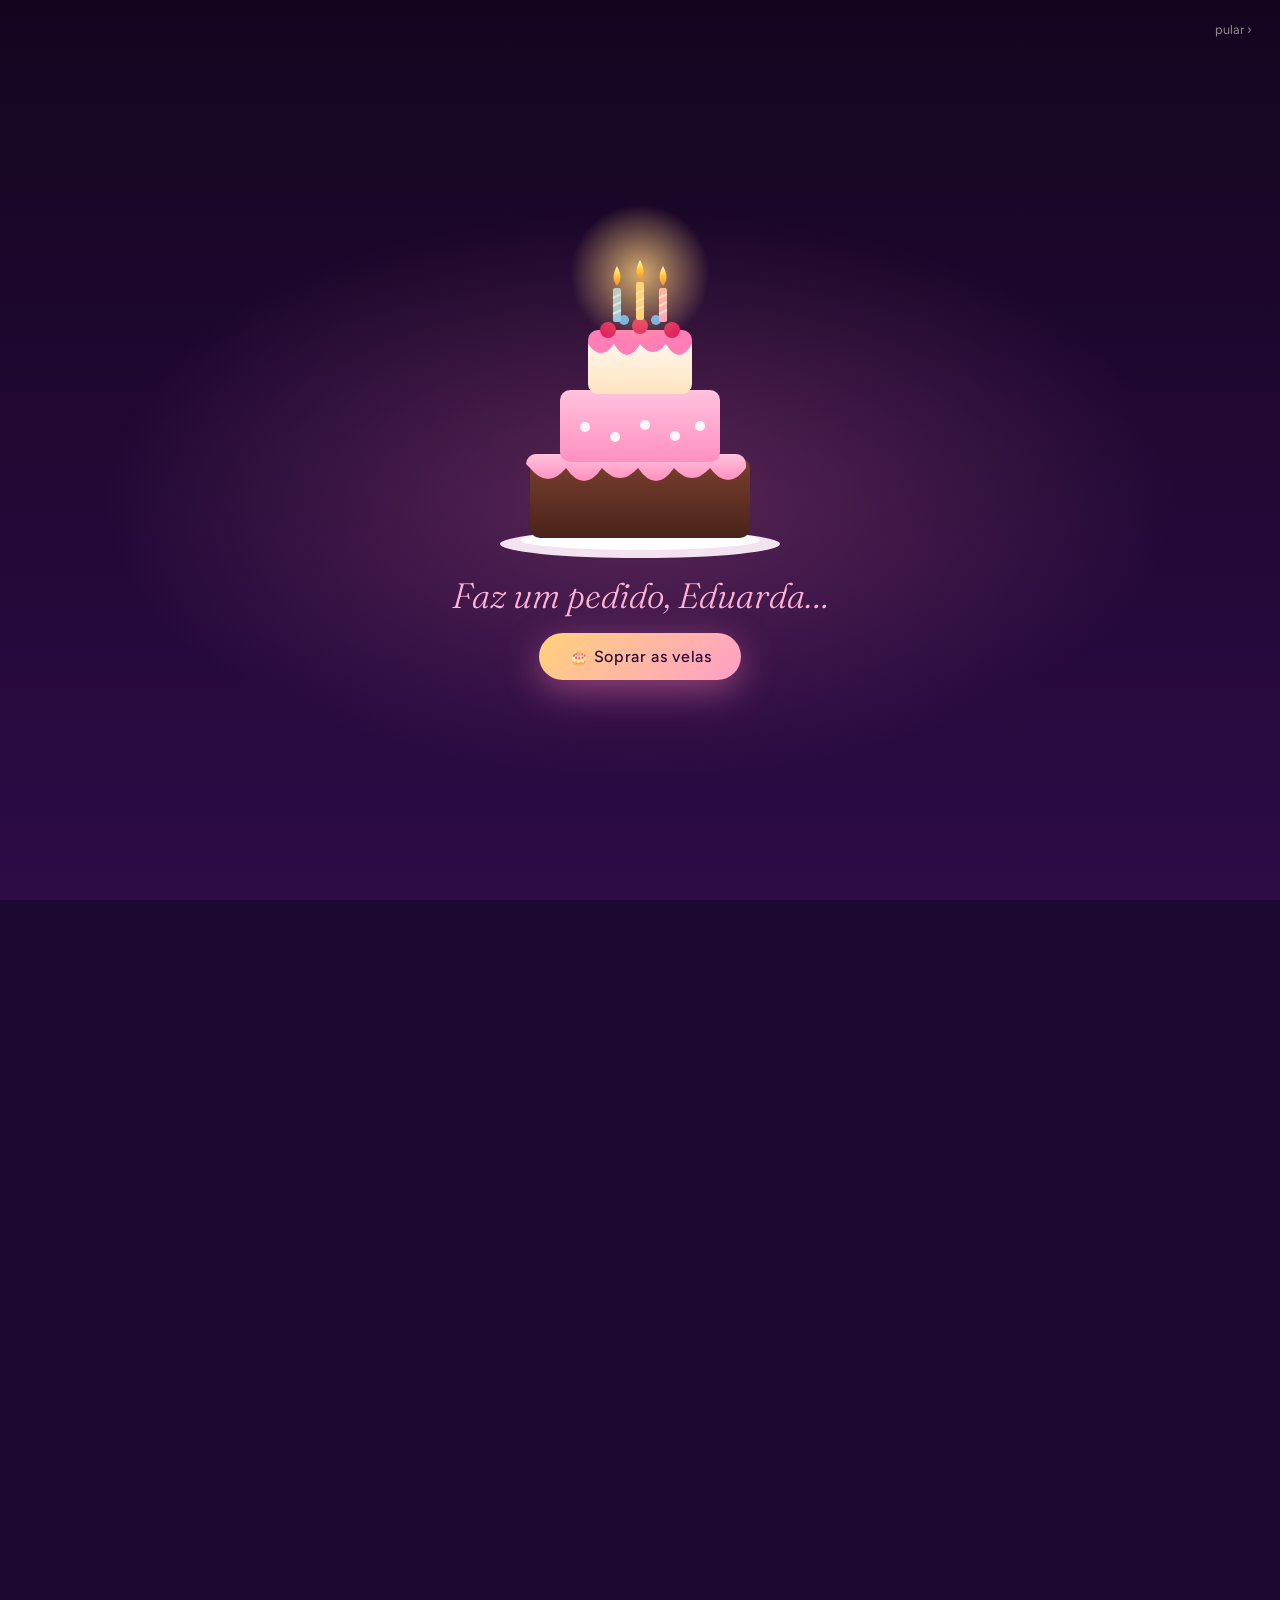
==== commit 25f384e4: "Update eduarda.html" ====
--- a/eduarda.html
+++ b/eduarda.html
@@ -3,1935 +3,323 @@
 <head>
 <meta charset="UTF-8">
 <meta name="viewport" content="width=device-width, initial-scale=1.0, viewport-fit=cover">
-<meta name="theme-color" content="#050b24">
-<title>Eduarda 💙</title>
-<meta name="description" content="Uma semente, um lírio azul, e tudo que sinto por você.">
-<meta property="og:title" content="Eduarda 💙">
-<meta property="og:description" content="Uma semente, um lírio azul, e tudo que sinto por você.">
-<meta property="og:type" content="website">
-<link rel="preconnect" href="https://fonts.googleapis.com">
-<link rel="preconnect" href="https://fonts.gstatic.com" crossorigin>
-<link href="https://fonts.googleapis.com/css2?family=Fraunces:ital,opsz,wght@0,9..144,400;1,9..144,300;1,9..144,500;1,9..144,600&family=Figtree:wght@300;400;500&family=DM+Mono:wght@400;500&display=swap" rel="stylesheet">
+<meta name="theme-color" content="#2a0a3d">
+<title>Feliz aniversário, Eduarda 🎂</title>
+<meta property="og:title" content="Feliz aniversário, Eduarda 🎂">
+<meta property="og:description" content="Uma carta, um bolo e um desejo pra você.">
+<link href="https://fonts.googleapis.com/css2?family=Fraunces:ital,opsz,wght@0,9..144,400;1,9..144,300;1,9..144,500;1,9..144,600&family=Figtree:wght@300;400;500&display=swap" rel="stylesheet">
 <style>
-  :root {
-    --night:  #050b24;
-    --deep:   #0a1f66;
-    --royal:  #1b53d6;
-    --sky:    #5aa9ff;
-    --mist:   #9fd0ff;
-    --ice:    #dff0ff;
-    --moon:   #f2f8ff;
-    --leaf:   #2aa88f;
-    --seed:   #f3cf86;
-
-    --ground: 22vh;
-    --mound:  calc(var(--ground) * .62);
-
-    --font-display: 'Fraunces', Georgia, 'Times New Roman', serif;
-    --font-body: 'Figtree', 'Helvetica Neue', Arial, sans-serif;
-    --font-mono: 'DM Mono', 'Courier New', monospace;
-  }
-
-  * { margin: 0; padding: 0; box-sizing: border-box; }
-  html, body { height: 100%; }
-
-  body {
-    min-height: 100vh;
-    min-height: 100dvh;
-    overflow: hidden;
-    font-family: var(--font-body);
-    color: var(--ice);
-    background: var(--night);
-    -webkit-tap-highlight-color: transparent;
-    cursor: none;
-  }
-
-  @media (pointer: coarse) { body { cursor: auto; } }
-
-  button { font: inherit; color: inherit; background: none; border: 0; cursor: pointer; }
-  :focus-visible { outline: 2px solid var(--mist); outline-offset: 4px; border-radius: 6px; }
-
-  /* ===== CURSOR CUSTOM ===== */
-  .cursor-dot, .cursor-ring {
-    position: fixed; top: 0; left: 0; pointer-events: none; z-index: 99998;
-    border-radius: 50%; will-change: transform;
-  }
-  .cursor-dot {
-    width: 6px; height: 6px;
-    background: radial-gradient(circle, #fff 0%, #bfe0ff 60%, transparent 100%);
-    box-shadow: 0 0 12px 3px rgba(143,200,255,.9);
-    transform: translate(-50%,-50%);
-  }
-  .cursor-ring {
-    width: 34px; height: 34px;
-    border: 1px solid rgba(191,224,255,.6);
-    box-shadow: 0 0 18px rgba(90,169,255,.5), inset 0 0 12px rgba(90,169,255,.3);
-    transform: translate(-50%,-50%);
-  }
-  @media (pointer: coarse) { .cursor-dot, .cursor-ring { display: none; } }
-
-  /* ===== CÉU ===== */
-  .sky {
-    position: fixed; inset: 0; z-index: -6;
-    background: linear-gradient(180deg, #020514 0%, #061447 30%, #0d2f7a 60%, #1a56c8 85%, #2a72d8 100%);
-  }
-  .aurora {
-    position: fixed; inset: 0; z-index: -5; pointer-events: none;
-    opacity: 0; will-change: transform, opacity;
-    background:
-      radial-gradient(ellipse 60% 30% at 20% 20%, rgba(74,255,200,.35) 0%, transparent 60%),
-      radial-gradient(ellipse 50% 25% at 75% 30%, rgba(123,107,255,.4) 0%, transparent 60%),
-      radial-gradient(ellipse 45% 22% at 45% 15%, rgba(255,107,214,.25) 0%, transparent 60%);
-  }
-  body.on .aurora { animation: auroraIn 4s ease 2s forwards, auroraShift 18s ease-in-out 2s infinite alternate; }
-  @keyframes auroraIn { to { opacity: .8; } }
-  @keyframes auroraShift {
-    0%   { transform: translate3d(-3%, 0, 0) scale(1.05); }
-    50%  { transform: translate3d(3%, -2%, 0) scale(1.12); }
-    100% { transform: translate3d(-2%, 2%, 0) scale(1.08); }
-  }
-
-  .dawn {
-    position: fixed; inset: 0; z-index: -4; pointer-events: none; opacity: 0;
-    background:
-      radial-gradient(ellipse 85% 55% at 50% 66%, rgba(143,200,255,.62) 0%, rgba(143,200,255,0) 70%),
-      linear-gradient(180deg, rgba(90,169,255,0) 40%, rgba(159,208,255,.28) 100%);
-  }
-  body.on .dawn { animation: fadeIn 3.2s ease 4.8s forwards; }
-  @keyframes fadeIn { to { opacity: 1; } }
-
-  .stars {
-    position: fixed; inset: 0 0 30% 0; z-index: -3; pointer-events: none;
-    will-change: transform;
-    transition: transform .5s ease-out;
-  }
-  .star {
-    position: absolute;
-    width: var(--s); height: var(--s);
-    border-radius: 50%;
-    background: #fff;
-    opacity: .2;
-    animation: twinkle var(--d) ease-in-out var(--delay) infinite;
-  }
-  @keyframes twinkle { 0%,100% { opacity: .2; } 50% { opacity: 1; } }
-
-  .shooting-star {
-    position: absolute; width: 2px; height: 2px; border-radius: 50%;
-    background: #fff;
-    box-shadow: 0 0 8px 2px rgba(223,240,255,.9), 0 0 24px 6px rgba(143,200,255,.5);
-    opacity: 0;
-  }
-  .shooting-star::after {
-    content: ''; position: absolute; right: 0; top: 50%;
-    width: 140px; height: 1px;
-    transform: translateY(-50%);
-    background: linear-gradient(270deg, rgba(223,240,255,0), rgba(223,240,255,.9));
-  }
-  .shooting-star.go { animation: shoot 1.4s ease-out forwards; }
-  @keyframes shoot {
-    0%   { transform: translate3d(0,0,0) rotate(var(--ang)); opacity: 0; }
-    10%  { opacity: 1; }
-    100% { transform: translate3d(var(--dx), var(--dy), 0) rotate(var(--ang)); opacity: 0; }
-  }
-
-  .moon {
-    position: fixed; z-index: -2; pointer-events: none;
-    top: clamp(14px, 4vh, 44px); right: clamp(14px, 6vw, 80px);
-    width: clamp(46px, 8vw, 88px); aspect-ratio: 1;
-    border-radius: 50%;
-    background: radial-gradient(circle at 34% 32%, #ffffff 0%, #dcebff 52%, #9fc2f2 100%);
-    box-shadow: 0 0 40px 8px rgba(190,220,255,.35), 0 0 120px 30px rgba(120,170,255,.25);
-    will-change: transform;
-    transition: transform .5s ease-out;
-  }
-  .moon::after {
-    content: ''; position: absolute; inset: 0; border-radius: 50%;
-    background: radial-gradient(circle at 66% 60%, rgba(120,150,210,.45) 0 14%, transparent 15%),
-                radial-gradient(circle at 40% 72%, rgba(120,150,210,.35) 0 9%, transparent 10%),
-                radial-gradient(circle at 58% 28%, rgba(120,150,210,.3) 0 7%, transparent 8%);
-  }
-
-  .const-wrap {
-    position: fixed; z-index: 1; pointer-events: none;
-    left: clamp(10px, 5vw, 70px); top: 30vh;
-    width: clamp(84px, 15vw, 170px);
-    display: flex; flex-direction: column; align-items: center; gap: 4px;
-    opacity: 0;
-    will-change: transform;
-    transition: transform .5s ease-out;
-  }
-  body.on .const-wrap { animation: fadeIn 2.4s ease 8.5s forwards; }
-  .const-wrap svg { width: 100%; display: block; overflow: visible; }
-  .const-wrap span { font-family: var(--font-display); font-style: italic; font-weight: 300; font-size: .74rem; letter-spacing: .1em; color: rgba(223,240,255,.7); }
-  .const-line { fill: none; stroke: rgba(191,224,255,.6); stroke-width: .45; stroke-linejoin: round; stroke-dasharray: 1; stroke-dashoffset: 1; }
-  body.on .const-line { animation: draw 4s ease-in-out 8.8s forwards; }
-  .const-star { fill: #fff; }
-
-  .grain {
-    position: fixed; inset: 0; z-index: 8; pointer-events: none; opacity: .05;
-    background-image: url("data:image/svg+xml;utf8,<svg xmlns='http://www.w3.org/2000/svg' width='180' height='180'><filter id='n'><feTurbulence type='fractalNoise' baseFrequency='.9' numOctaves='2' stitchTiles='stitch'/><feColorMatrix values='0 0 0 0 1  0 0 0 0 1  0 0 0 0 1  0 0 0 .9 0'/></filter><rect width='100%' height='100%' filter='url(%23n)'/></svg>");
-  }
-
-  .dust { position: fixed; inset: 0; z-index: 1; pointer-events: none; overflow: hidden; }
-  .dust i {
-    position: absolute; bottom: -10px;
-    width: var(--s); height: var(--s); border-radius: 50%;
-    background: radial-gradient(circle, #fff 0%, rgba(223,240,255,.75) 40%, rgba(223,240,255,0) 70%);
-    opacity: 0;
-    animation: dustUp var(--d) linear var(--delay) infinite;
-  }
-  @keyframes dustUp {
-    0%   { transform: translate3d(0,0,0); opacity: 0; }
-    12%  { opacity: .85; }
-    100% { transform: translate3d(var(--dx), -105vh, 0); opacity: 0; }
-  }
-
-  .pollen { position: fixed; inset: 0; z-index: 3; pointer-events: none; overflow: hidden; opacity: 0; transition: opacity 2s ease; }
-  body.on .pollen { opacity: 1; transition-delay: 6s; }
-  .pollen i {
-    position: absolute;
-    width: var(--s); height: var(--s);
-    border-radius: 50%;
-    background: radial-gradient(circle, #fff3c4 0%, rgba(243,207,134,.8) 40%, rgba(243,207,134,0) 70%);
-    animation: pollenFloat var(--d) ease-in-out var(--delay) infinite;
-  }
-  @keyframes pollenFloat {
-    0%,100% { transform: translate3d(0,0,0) scale(.7); opacity: .3; }
-    50%     { transform: translate3d(var(--dx), var(--dy), 0) scale(1.1); opacity: .95; }
-  }
-
-  /* ===== CHÃO ===== */
-  .ground { position: fixed; left: 0; right: 0; bottom: 0; height: var(--ground); z-index: 2; pointer-events: none; }
-  .hill { position: absolute; bottom: 0; border-radius: 50% 50% 0 0 / 100% 100% 0 0; }
-  .h1 { left: -22%; width: 78%; height: 100%; background: linear-gradient(180deg, #14408a 0%, #0a2257 100%); }
-  .h2 { right: -26%; width: 88%; height: 84%; background: linear-gradient(180deg, #0f3478 0%, #071a45 100%); }
-  .h3 { left: 14%; width: 72%; height: 62%; background: linear-gradient(180deg, #0b2a63 0%, #040e2a 100%); }
-
-  .reflection {
-    position: fixed; left: 50%; bottom: 0;
-    transform: translateX(-50%);
-    width: min(74vh, 820px); height: 30vh;
-    background: radial-gradient(ellipse 60% 100% at 50% 0%, rgba(90,169,255,.35) 0%, transparent 70%);
-    z-index: 2; pointer-events: none;
-    opacity: 0; transition: opacity 2s ease;
-  }
-  body.on .reflection { opacity: 1; transition-delay: 6.5s; }
-
-  /* ===== JARDIM ===== */
-  .garden {
-    position: fixed;
-    left: 50%;
-    bottom: calc(var(--mound) - 8px);
-    transform: translateX(-50%);
-    height: min(74vh, 820px);
-    aspect-ratio: 400 / 700;
-    z-index: 3;
-    pointer-events: none;
-  }
-  .garden svg { width: 100%; height: 100%; overflow: visible; display: block; }
-
-  .seed { opacity: 0; transform-box: fill-box; transform-origin: 50% 50%; }
-  body.on .seed { animation: seedFall 1.7s cubic-bezier(.45,0,.85,.55) .5s forwards; }
-  @keyframes seedFall {
-    0%   { transform: translate(0,-715px) rotate(-30deg); opacity: 0; }
-    6%   { opacity: 1; }
-    40%  { transform: translate(-10px,-400px) rotate(25deg); opacity: 1; }
-    72%  { transform: translate(0,-8px) rotate(5deg); opacity: 1; }
-    86%  { transform: translate(0,2px) rotate(0deg); opacity: 1; }
-    100% { transform: translate(0,10px) rotate(0deg) scale(.4); opacity: 0; }
-  }
-
-  .ripple { fill: none; stroke: #9fd0ff; stroke-width: 1.4; opacity: 0; transform-box: fill-box; transform-origin: 50% 50%; transform: scale(.2); }
-  body.on .ripple { animation: ripple .9s ease-out 1.65s forwards; }
-  @keyframes ripple { 0% { opacity: .9; transform: scale(.2); } 100% { opacity: 0; transform: scale(4.5); } }
-
-  .ripple2 { fill: none; stroke: #5aa9ff; stroke-width: 1; opacity: 0; transform-box: fill-box; transform-origin: 50% 50%; transform: scale(.2); }
-  body.on .ripple2 { animation: ripple .9s ease-out 1.9s forwards; }
-
-  .bump { opacity: 0; transform-box: fill-box; transform-origin: 50% 100%; transform: scaleY(0); }
-  body.on .bump { animation: bumpUp .5s ease-out 1.9s forwards; }
-  @keyframes bumpUp { to { opacity: 1; transform: scaleY(1); } }
-
-  .cot { opacity: 0; transform-box: fill-box; transform-origin: 0% 50%; transform: scale(.05); }
-  body.on .cot { animation: grow .7s cubic-bezier(.2,.9,.3,1.2) 2.2s forwards; }
-  @keyframes grow { to { opacity: 1; transform: none; } }
-
-  .stem { fill: none; stroke: var(--leaf); stroke-width: 6; stroke-linecap: round; stroke-dasharray: 1; stroke-dashoffset: 1; }
-  body.on .stem { animation: draw 2s cubic-bezier(.4,.1,.3,1) 2.5s forwards; }
-  @keyframes draw { to { stroke-dashoffset: 0; } }
-
-  .leaf { opacity: 0; transform-box: fill-box; transform-origin: 0% 50%; transform: scale(.05); }
-  body.on .leaf { animation: grow .9s cubic-bezier(.2,.9,.3,1.2) var(--d) forwards; }
-
-  .bud { opacity: 0; transform-box: fill-box; transform-origin: 50% 100%; transform: scale(.1); }
-  body.on .bud { animation: budLife 1.9s ease 4.2s forwards; }
-  @keyframes budLife {
-    0%   { opacity: 0; transform: scale(.1); }
-    45%  { opacity: 1; transform: scale(1); }
-    80%  { opacity: 1; transform: scale(1); }
-    100% { opacity: 0; transform: scale(1.12); }
-  }
-
-  .flower .petal { opacity: 0; transform-box: view-box; transform-origin: 50% 50%; transform: scale(.15) rotate(-25deg); }
-  body.on .flower .petal { animation: bloom 1.3s cubic-bezier(.2,.9,.25,1.15) calc(5s + var(--i) * .14s) forwards; }
-  @keyframes bloom { to { opacity: 1; transform: none; } }
-  .flower .stamen { opacity: 0; }
-  body.on .flower .stamen { animation: fadeIn 1s ease 6.2s forwards; }
-
-  .halo { opacity: 0; }
-  body.on .halo { animation: fadeIn 1.8s ease 5.4s forwards; }
-
-  .halo-pulse {
-    position: absolute; left: 50%; top: 41.7%; width: 100%; aspect-ratio: 1;
-    border-radius: 50%; pointer-events: none; opacity: 0;
-    transform: translate(-50%,-50%) scale(1);
-    background: radial-gradient(circle, rgba(191,224,255,.2) 0%, rgba(90,169,255,.09) 45%, rgba(90,169,255,0) 70%);
-  }
-  body.on .halo-pulse { opacity: 1; transition: opacity 1.8s ease 5.4s; animation: haloPulse 4s ease-in-out infinite; }
-  @keyframes haloPulse {
-    0%,100% { transform: translate(-50%,-50%) scale(1); }
-    50%     { transform: translate(-50%,-50%) scale(1.07); }
-  }
-
-  .plant { transform-box: view-box; transform-origin: 200px 694px; }
-
-  .flower.clicked { animation: flowerFlash .8s ease; }
-  @keyframes flowerFlash {
-    0%   { filter: brightness(1); }
-    30%  { filter: brightness(2.4) drop-shadow(0 0 30px #bfe0ff); }
-    100% { filter: brightness(1); }
-  }
-
-  .hint {
-    position: absolute; left: 50%; top: 41.7%; width: 32%; aspect-ratio: 1;
-    border-radius: 50%; border: 1.4px solid #dff0ff; pointer-events: none;
-    opacity: 0; transform: translate(-50%,-50%) scale(.7);
-  }
-  body.on .hint { animation: hintPulse 2.8s ease-out 9.5s infinite; }
-  .hint.off { display: none; }
-  @keyframes hintPulse {
-    0%   { opacity: 0; transform: translate(-50%,-50%) scale(.7); }
-    25%  { opacity: .8; }
-    100% { opacity: 0; transform: translate(-50%,-50%) scale(1.4); }
-  }
-
-  /* ===== CAMADAS ===== */
-  .layer { position: fixed; inset: 0; overflow: hidden; pointer-events: none; }
-  #phrases { z-index: 4; }
-  #rain    { z-index: 6; }
-  #burst   { z-index: 7; }
-
-  .phrase {
-    position: absolute; top: -40px;
-    font-family: var(--font-display); font-style: italic; font-weight: 400;
-    white-space: nowrap;
-    color: var(--ice);
-    text-shadow: 0 0 14px rgba(90,169,255,.7);
-    opacity: 0;
-    animation: phraseFall linear forwards;
-    will-change: transform, opacity;
-  }
-  @keyframes phraseFall {
-    0%   { transform: translate3d(0,-40px,0) rotate(var(--r0)); opacity: 0; }
-    10%  { opacity: var(--o); }
-    85%  { opacity: var(--o); }
-    100% { transform: translate3d(var(--sway), 112vh, 0) rotate(var(--r1)); opacity: 0; }
-  }
-
-  .petal-fall {
-    position: absolute; top: -30px;
-    border-radius: 70% 0 70% 0;
-    background: linear-gradient(160deg, #eaf5ff, #4aa3ff);
-    box-shadow: 0 0 12px rgba(74,163,255,.5);
-    opacity: 0;
-    animation: phraseFall linear forwards;
-    will-change: transform, opacity;
-  }
-
-  .heart-fall {
-    position: absolute; top: -40px; line-height: 1;
-    cursor: pointer; pointer-events: auto; user-select: none; touch-action: manipulation;
-    animation: heartFall linear forwards;
-    will-change: transform, opacity;
-    transition: filter .2s ease;
-  }
-  .heart-fall:hover { filter: brightness(1.3) drop-shadow(0 0 10px rgba(143,200,255,.9)); }
-  @keyframes heartFall {
-    0%   { transform: translate3d(0,-40px,0) rotate(0deg) scale(.6); opacity: 0; }
-    8%   { opacity: .95; }
-    100% { transform: translate3d(var(--sway), 112vh, 0) rotate(var(--spin)) scale(1.1); opacity: 0; }
-  }
-  .heart-glyph { font-family: 'Segoe UI Symbol', 'Arial Unicode MS', Arial, sans-serif; }
-  .c1 { color: #4aa3ff; text-shadow: 0 0 16px rgba(74,163,255,.8), 0 0 34px rgba(74,163,255,.4); }
-  .c2 { color: #2f7bf0; text-shadow: 0 0 16px rgba(47,123,240,.8), 0 0 34px rgba(47,123,240,.4); }
-  .c3 { color: #8fc8ff; text-shadow: 0 0 14px rgba(143,200,255,.75); }
-  .c4 { color: #1d5fe0; text-shadow: 0 0 14px rgba(29,95,224,.8); }
-  .c5 { color: #bfe0ff; text-shadow: 0 0 14px rgba(191,224,255,.7); }
-  .c6 { color: #f3cf86; text-shadow: 0 0 14px rgba(243,207,134,.8); }
-  .c7 { color: #4affc8; text-shadow: 0 0 16px rgba(74,255,200,.7); }
-
-  .trail { position: absolute; line-height: 1; pointer-events: none; will-change: transform, opacity; }
-  .trail.heart-glyph { text-shadow: 0 0 6px currentColor; }
-
-  /* ===== GATE ===== */
-  .gate {
-    position: fixed; inset: 0; z-index: 9999;
-    display: flex; flex-direction: column; align-items: center; justify-content: center;
-    gap: 20px; cursor: pointer; user-select: none;
-    background:
-      radial-gradient(ellipse 55% 45% at 50% 46%, rgba(27,83,214,.45) 0%, rgba(27,83,214,0) 70%),
-      linear-gradient(180deg, #030717 0%, #07154a 100%);
-    transition: opacity 1s ease, transform 1s cubic-bezier(.7,0,.2,1);
-  }
-  .gate.leaving { opacity: 0; transform: scale(1.12); pointer-events: none; }
-  .gate.gone { display: none; }
-  .gate-stars { position: absolute; inset: 0; overflow: hidden; pointer-events: none; }
-
-  .gate-seed { position: relative; width: 44px; animation: seedFloat 3.2s ease-in-out infinite; }
-  .gate-seed svg { width: 100%; display: block; filter: drop-shadow(0 0 14px rgba(243,207,134,.8)); }
-  .gate-seed::after {
-    content: ''; position: absolute; left: 50%; top: 110%;
-    width: 120px; height: 120px; transform: translate(-50%,-30%);
-    background: radial-gradient(circle, rgba(243,207,134,.35) 0%, rgba(243,207,134,0) 65%);
-    pointer-events: none;
-    animation: seedPulse 2.4s ease-in-out infinite;
-  }
-  @keyframes seedPulse {
-    0%,100% { opacity: .6; transform: translate(-50%,-30%) scale(1); }
-    50%     { opacity: 1; transform: translate(-50%,-30%) scale(1.3); }
-  }
-  @keyframes seedFloat { 0%,100% { transform: translateY(-8px); } 50% { transform: translateY(8px); } }
-
-  .gate-name {
-    margin-top: 12px;
-    font-family: var(--font-display); font-style: italic; font-weight: 300;
-    font-size: clamp(2.6rem, 9vw, 4rem);
-    letter-spacing: .01em;
-    color: var(--ice);
-    text-shadow: 0 0 30px rgba(90,169,255,.55);
-  }
-  .gate-hint { font-size: .9rem; font-weight: 300; letter-spacing: .08em; color: rgba(223,240,255,.7); animation: breathe 3s ease-in-out infinite; }
-  @keyframes breathe { 0%,100% { opacity: .35; } 50% { opacity: 1; } }
-
-  .gate-progress {
-    position: absolute; bottom: 8%; left: 50%; transform: translateX(-50%);
-    width: 140px; height: 2px; background: rgba(159,208,255,.15); border-radius: 2px; overflow: hidden;
-  }
-  .gate-progress span {
-    display: block; height: 100%; width: 0;
-    background: linear-gradient(90deg, var(--sky), var(--mist));
-    box-shadow: 0 0 12px rgba(143,200,255,.9);
-    transition: width .3s linear;
-  }
-
-  /* ===== TEXTO ===== */
-  .stage {
-    position: fixed; inset: 0; z-index: 5;
-    display: flex; flex-direction: column; align-items: center; justify-content: space-between;
-    padding: clamp(46px, 11vh, 120px) 20px 84px;
-    text-align: center;
-    visibility: hidden;
-    pointer-events: none;
-  }
-  .stage.on { visibility: visible; }
-  .stage .top, .stage .bottom { display: flex; flex-direction: column; align-items: center; }
-  .stage button { pointer-events: auto; }
-
-  .name {
-    display: flex; justify-content: center;
-    font-family: var(--font-display); font-style: italic; font-weight: 500;
-    font-size: clamp(3.4rem, 15vw, 7.4rem);
-    line-height: 1.02; letter-spacing: -.005em;
-    padding: 0 .1em .1em;
-  }
-  .name span {
-    display: inline-block;
-    opacity: 0; transform: translateY(.3em); filter: blur(10px);
-    background: linear-gradient(180deg, #ffffff 0%, #cfe6ff 55%, #8fc8ff 100%);
-    -webkit-background-clip: text; background-clip: text;
-    -webkit-text-fill-color: transparent; color: transparent;
-    padding-right: .02em;
-  }
-  body.on .name span { animation: letterIn 1.1s cubic-bezier(.2,.8,.2,1) forwards; animation-delay: calc(5.6s + var(--i) * .12s); }
-  @keyframes letterIn { to { opacity: 1; transform: none; filter: blur(0); } }
-  .name-shadow { margin: 0; }
-
-  .tagline {
-    font-family: var(--font-display); font-style: italic; font-weight: 300;
-    font-size: clamp(1.4rem, 4.6vw, 2.1rem);
-    letter-spacing: .12em;
-    color: var(--mist);
-    opacity: 0;
-    margin-top: 4px;
-  }
-  body.on .tagline { animation: fadeUp 1.2s ease 6.9s forwards; }
-  @keyframes fadeUp { from { opacity: 0; transform: translateY(12px); } to { opacity: 1; transform: none; } }
-
-  .counter-title { display: none; margin-top: 14px; font-size: .92rem; font-weight: 300; color: rgba(223,240,255,.85); opacity: 0; }
-  .counter-title.show { display: block; }
-  body.on .counter-title.show { animation: fadeUp 1.2s ease 7.1s forwards; }
-  .counter { display: none; margin-top: 8px; gap: clamp(8px, 3vw, 18px); opacity: 0; }
-  .counter.show { display: flex; }
-  body.on .counter.show { animation: fadeUp 1.2s ease 7.3s forwards; }
-  .counter-cell {
-    min-width: 58px; padding: 8px 8px 6px; border-radius: 12px;
-    background: rgba(5,11,36,.6); border: 1px solid rgba(159,208,255,.3);
-  }
-  .counter-cell b { display: block; font-family: var(--font-display); font-weight: 600; font-size: clamp(1.3rem, 5vw, 1.9rem); line-height: 1.05; font-variant-numeric: tabular-nums; color: #fff; }
-  .counter-cell small { font-size: .66rem; font-weight: 300; color: var(--ice); opacity: .8; }
-
-  .letter-btn {
-    position: relative;
-    padding: 14px 28px 14px 54px;
-    font-size: .98rem; font-weight: 500; letter-spacing: .03em;
-    color: #fff;
-    border-radius: 999px;
-    background: linear-gradient(135deg, rgba(90,169,255,.38), rgba(27,83,214,.55));
-    border: 1px solid rgba(191,224,255,.55);
-    box-shadow: 0 10px 34px rgba(5,11,36,.5), inset 0 1px 0 rgba(255,255,255,.3);
-    opacity: 0;
-    transition: transform .25s ease, box-shadow .25s ease, background .25s ease;
-  }
-  body.on .letter-btn { animation: fadeUp 1.2s ease 7.5s forwards; }
-  .letter-btn::before {
-    content: ''; position: absolute; left: 22px; top: 50%;
-    width: 22px; height: 15px; transform: translateY(-50%);
-    border: 1.6px solid #fff; border-radius: 3px;
-    background:
-      linear-gradient(to bottom right, transparent calc(50% - .8px), #fff calc(50% - .8px), #fff calc(50% + .8px), transparent calc(50% + .8px)) 0 0 / 50% 62% no-repeat,
-      linear-gradient(to bottom left,  transparent calc(50% - .8px), #fff calc(50% - .8px), #fff calc(50% + .8px), transparent calc(50% + .8px)) 100% 0 / 50% 62% no-repeat;
-  }
-  .letter-btn:hover { transform: translateY(-3px); background: linear-gradient(135deg, rgba(111,184,255,.5), rgba(40,100,235,.7)); box-shadow: 0 16px 42px rgba(27,83,214,.5), inset 0 1px 0 rgba(255,255,255,.4); }
-  .letter-btn:active { transform: translateY(0) scale(.98); }
-
-  /* ===== RODAPÉ ===== */
-  .foot {
-    position: fixed; left: 0; right: 0; bottom: max(14px, env(safe-area-inset-bottom));
-    z-index: 5; display: flex; flex-direction: column; align-items: center; gap: 2px;
-    font-size: .8rem; font-weight: 300; color: rgba(223,240,255,.7);
-    opacity: 0; pointer-events: none; transition: opacity 1.2s ease 7.8s;
-  }
-  .foot.on { opacity: 1; }
-  .score { font-family: var(--font-display); font-style: italic; font-size: 1.1rem; color: var(--ice); }
-  .score b { font-style: normal; font-weight: 600; color: var(--sky); font-variant-numeric: tabular-nums; display: inline-block; }
-  .score.bump b { animation: bumpNum .35s ease; }
-  @keyframes bumpNum { 50% { transform: scale(1.5); } }
-
-  .toast {
-    position: fixed; left: 50%; z-index: 9000;
-    bottom: calc(max(14px, env(safe-area-inset-bottom)) + 66px);
-    max-width: 90vw; padding: 10px 20px; text-align: center;
-    font-family: var(--font-display); font-style: italic; font-size: 1.02rem; color: var(--ice);
-    border-radius: 999px;
-    background: rgba(5,11,36,.82); border: 1px solid rgba(159,208,255,.4);
-    box-shadow: 0 8px 30px rgba(5,11,36,.5);
-    opacity: 0; transform: translate(-50%, 16px);
-    transition: opacity .5s ease, transform .5s ease;
-    pointer-events: none;
-  }
-  .toast.show { opacity: 1; transform: translate(-50%, 0); }
-
-  /* ===== CONTROLES SUPERIORES ===== */
-  .controls {
-    position: fixed; top: max(14px, env(safe-area-inset-top)); left: clamp(14px, 4vw, 40px);
-    z-index: 9998;
-    display: flex; gap: 10px;
-    opacity: 0; transition: opacity 1s ease 8s;
-    pointer-events: none;
-  }
-  body.on .controls { opacity: 1; pointer-events: auto; }
-  .ctrl-btn {
-    position: relative;
-    width: 40px; height: 40px; border-radius: 50%;
-    background: rgba(5,11,36,.55);
-    border: 1px solid rgba(159,208,255,.35);
-    display: grid; place-items: center;
-    color: var(--ice); font-size: 16px;
-    transition: transform .2s ease, background .2s ease, box-shadow .2s ease;
-  }
-  .ctrl-btn:hover { transform: translateY(-2px); background: rgba(27,83,214,.5); box-shadow: 0 8px 24px rgba(27,83,214,.5); }
-  .ctrl-btn:active { transform: translateY(0) scale(.94); }
-  .ctrl-btn.playing { color: var(--mist); border-color: rgba(143,200,255,.85); }
-  .ctrl-btn.hint-music { animation: ctrlPulse 2s ease-in-out infinite; }
-  @keyframes ctrlPulse {
-    0%,100% { box-shadow: 0 0 0 0 rgba(143,200,255,0); }
-    50%     { box-shadow: 0 0 0 8px rgba(143,200,255,.25); }
-  }
-
-  /* ===== PLAYER DE MÚSICA ===== */
-  .player-card {
-    position: fixed; z-index: 9997;
-    top: calc(max(14px, env(safe-area-inset-top)) + 52px);
-    left: clamp(14px, 4vw, 40px);
-    width: min(340px, calc(100vw - 28px));
-    display: flex; flex-direction: column; gap: 10px;
-    padding: 16px 18px 14px;
-    border-radius: 16px;
-    background: rgba(5,11,36,.92);
-    border: 1px solid rgba(159,208,255,.3);
-    box-shadow: 0 18px 50px rgba(0,0,0,.5), inset 0 0 0 1px rgba(159,208,255,.06);
-    opacity: 0; visibility: hidden;
-    transform: translateY(-8px) scale(.98); transform-origin: top left;
-    transition: opacity .3s ease, transform .3s ease, visibility .3s;
-  }
-  .player-card.open { opacity: 1; visibility: visible; transform: none; }
-
-  .player-label {
-    display: flex; align-items: center; gap: 8px;
-    font-family: var(--font-mono); font-size: 9px; font-weight: 500;
-    letter-spacing: 3.5px; text-transform: uppercase; color: var(--sky);
-  }
-  .player-label::after {
-    content: ''; flex: 1; height: 1px;
-    background: linear-gradient(to right, rgba(159,208,255,.5), transparent);
-  }
-
-  .player-track { display: flex; gap: 14px; align-items: center; }
-  .player-art {
-    width: 56px; height: 56px; flex-shrink: 0;
-    border-radius: 8px; object-fit: cover;
-    border: 1px solid rgba(159,208,255,.3);
-    transition: border-radius .8s ease;
-  }
-  .player-art.spinning {
-    animation: vinylSpin 12s linear infinite;
-    border-radius: 50%;
-  }
-  @keyframes vinylSpin { to { transform: rotate(360deg); } }
-
-  .player-info { flex: 1; min-width: 0; }
-  .player-title {
-    font-family: var(--font-display); font-style: italic; font-weight: 400;
-    font-size: 15px; color: var(--ice); margin-bottom: 3px;
-    white-space: nowrap; overflow: hidden; text-overflow: ellipsis;
-  }
-  .player-artist {
-    font-family: var(--font-mono); font-size: 11px; letter-spacing: 1px;
-    text-transform: uppercase; color: rgba(223,240,255,.55);
-    white-space: nowrap; overflow: hidden; text-overflow: ellipsis;
-  }
-
-  .player-progress { padding: 6px 0; cursor: pointer; touch-action: none; }
-  .player-bar {
-    position: relative; height: 3px; border-radius: 3px;
-    background: rgba(159,208,255,.18); overflow: hidden;
-    transition: height .2s ease;
-  }
-  .player-progress:hover .player-bar { height: 5px; }
-  .player-buffer {
-    position: absolute; left: 0; top: 0; bottom: 0; width: 0%;
-    background: rgba(159,208,255,.18);
-    transition: width .3s linear;
-  }
-  .player-fill {
-    position: absolute; left: 0; top: 0; bottom: 0; width: 0%;
-    border-radius: 3px;
-    background: linear-gradient(to right, var(--sky), var(--mist));
-    box-shadow: 0 0 8px rgba(143,200,255,.6);
-    transition: width .1s linear;
-  }
-
-  .player-time {
-    display: flex; justify-content: space-between; margin-top: -2px;
-    font-family: var(--font-mono); font-size: 10px; letter-spacing: .5px;
-    color: rgba(223,240,255,.55);
-  }
-
-  .player-controls {
-    display: flex; align-items: center; justify-content: center;
-    gap: 6px; padding: 2px 0;
-  }
-  .pctrl {
-    width: 38px; height: 38px;
-    display: grid; place-items: center;
-    border-radius: 50%;
-    color: var(--ice);
-    background: rgba(5,11,36,.6);
-    border: 1px solid rgba(159,208,255,.22);
-    transition: transform .18s ease, background .2s ease, border-color .2s ease, color .2s ease;
-  }
-  .pctrl:hover {
-    background: rgba(27,83,214,.4);
-    border-color: rgba(143,200,255,.7);
-    color: var(--mist);
-    transform: translateY(-1px);
-  }
-  .pctrl:active { transform: scale(.92); }
-  .pctrl svg { width: 16px; height: 16px; fill: currentColor; display: block; }
-
-  .pctrl.big {
-    width: 48px; height: 48px;
-    background: linear-gradient(135deg, rgba(90,169,255,.35), rgba(27,83,214,.55));
-    border-color: rgba(191,224,255,.55);
-    box-shadow: 0 6px 20px rgba(27,83,214,.35), inset 0 1px 0 rgba(255,255,255,.25);
-  }
-  .pctrl.big:hover {
-    background: linear-gradient(135deg, rgba(111,184,255,.5), rgba(40,100,235,.7));
-    box-shadow: 0 10px 28px rgba(27,83,214,.5), inset 0 1px 0 rgba(255,255,255,.4);
-  }
-  .pctrl.big svg { width: 20px; height: 20px; }
-
-  .pctrl.toggle.on {
-    color: var(--sky);
-    border-color: rgba(90,169,255,.75);
-    background: rgba(27,83,214,.3);
-  }
-
-  .player-volume {
-    display: flex; align-items: center; gap: 8px;
-    padding: 2px 2px 0;
-  }
-  .player-volume svg { width: 14px; height: 14px; fill: rgba(223,240,255,.6); flex-shrink: 0; }
-  .vol {
-    flex: 1; min-width: 0; height: 14px;
-    accent-color: var(--sky); cursor: pointer;
-  }
-
-  .playlist {
-    display: none; flex-direction: column; gap: 4px;
-    max-height: 150px; overflow-y: auto;
-    padding: 8px 0 2px;
-    border-top: 1px solid rgba(159,208,255,.15);
-    margin-top: 2px;
-  }
-  .playlist.show { display: flex; }
-  .playlist::-webkit-scrollbar { width: 4px; }
-  .playlist::-webkit-scrollbar-thumb { background: rgba(159,208,255,.3); border-radius: 4px; }
-  .playlist-item {
-    display: flex; align-items: center; gap: 10px;
-    padding: 7px 10px; border-radius: 8px; cursor: pointer;
-    font-family: var(--font-mono); font-size: 11px; letter-spacing: .5px;
-    color: rgba(223,240,255,.7);
-    text-align: left;
-    transition: background .2s ease, color .2s ease;
-  }
-  .playlist-item:hover { background: rgba(27,83,214,.25); color: var(--ice); }
-  .playlist-item.active {
-    background: rgba(90,169,255,.2);
-    color: var(--mist);
-    border-left: 2px solid var(--sky);
-  }
-  .playlist-item .num {
-    width: 16px; text-align: right;
-    color: rgba(223,240,255,.4); font-size: 10px; flex-shrink: 0;
-  }
-  .playlist-item.active .num { color: var(--sky); }
-  .playlist-item .nm {
-    white-space: nowrap; overflow: hidden; text-overflow: ellipsis;
-  }
-
-  /* ===== CARTA ===== */
-  .letter-overlay {
-    position: fixed; inset: 0; z-index: 10000;
-    display: grid; place-items: center; padding: 20px;
-    background: rgba(3,7,23,.84);
-    opacity: 0; visibility: hidden;
-    transition: opacity .45s ease, visibility .45s;
-  }
-  .letter-overlay.open { opacity: 1; visibility: visible; }
-
-  .paper {
-    position: relative; width: min(560px, 100%);
-    max-height: 88vh; max-height: 88dvh; overflow: auto;
-    padding: clamp(34px, 7vw, 56px) clamp(26px, 6vw, 52px) clamp(30px, 6vw, 44px);
-    border-radius: 6px 6px 18px 18px;
-    color: #0a1f4a;
-    background:
-      radial-gradient(ellipse at 20% 0%, rgba(255,255,255,.8) 0%, rgba(255,255,255,0) 55%),
-      linear-gradient(170deg, #f6fbff 0%, #e3f0ff 60%, #d3e6ff 100%);
-    box-shadow: 0 30px 80px rgba(0,0,0,.55), 0 0 0 1px rgba(27,83,214,.2), inset 0 0 60px rgba(27,83,214,.08);
-    transform: translateY(40px) rotate(-1.5deg) scale(.94);
-    transition: transform .6s cubic-bezier(.2,.9,.25,1.1);
-  }
-  .letter-overlay.open .paper { transform: none; }
-  .paper::before { content: ''; position: absolute; inset: 10px; border: 1px solid rgba(27,83,214,.22); border-radius: 3px 3px 12px 12px; pointer-events: none; }
-
-  .seal {
-    position: absolute; top: -22px; left: 50%;
-    width: 46px; height: 46px; transform: translateX(-50%);
-    border-radius: 50%; display: grid; place-items: center; font-size: 22px; color: #dff0ff;
-    background: radial-gradient(circle at 35% 30%, #6bb5ff 0%, #1b53d6 55%, #0a2a7a 100%);
-    box-shadow: 0 6px 16px rgba(10,42,122,.55), inset 0 -3px 6px rgba(0,0,0,.25), inset 0 2px 3px rgba(255,255,255,.35);
-  }
-  .letter-overlay.open .seal { animation: beat 1.8s ease-in-out 1s infinite; }
-  @keyframes beat {
-    0%,100% { transform: translateX(-50%) scale(1); }
-    12%     { transform: translateX(-50%) scale(1.14); }
-    24%     { transform: translateX(-50%) scale(1); }
-    36%     { transform: translateX(-50%) scale(1.1); }
-    48%     { transform: translateX(-50%) scale(1); }
-  }
-
-  .paper > :not(.seal) {
-    opacity: 0; transform: translateY(10px); filter: blur(4px);
-    transition: opacity .8s ease, transform .8s ease, filter .8s ease;
-  }
-  .letter-overlay.open .paper > :not(.seal) {
-    opacity: 1; transform: none; filter: none;
-    transition-delay: calc(.4s + var(--k, 0) * .55s);
-  }
-
-  .paper h2 { font-family: var(--font-display); font-style: italic; font-weight: 600; font-size: clamp(2rem, 7vw, 2.8rem); line-height: 1.1; color: #1b53d6; margin-bottom: 18px; }
-  .paper p { font-family: var(--font-display); font-size: clamp(1.1rem, 3.5vw, 1.28rem); line-height: 1.62; max-width: 44ch; margin-bottom: 14px; }
-  .paper .closing { margin-top: 22px; font-style: italic; font-weight: 600; color: #1b53d6; }
-  .paper-close {
-    margin-top: 22px; padding: 10px 22px; font-size: .88rem; letter-spacing: .03em;
-    border-radius: 999px; color: #1b53d6; border: 1px solid rgba(27,83,214,.4);
-    transition: background .25s ease, color .25s ease, opacity .8s ease, transform .8s ease, filter .8s ease;
-  }
-  .paper-close:hover { background: #1b53d6; color: #f1f8ff; }
-
-  /* modo leve */
-  .lite .aurora, .lite .dust, .lite .pollen, .lite .grain,
-  .lite .petal-fall, .lite .shooting-star, .lite .reflection { display: none !important; }
-  .lite .heart-fall:hover { filter: none; }
-
-  /* ===== RESPONSIVO ===== */
-  @media (max-height: 560px) {
-    .name { font-size: clamp(2.6rem, 11vh, 4.6rem); }
-    .stage { padding-top: 14px; padding-bottom: 70px; }
-    .garden { height: 62vh; }
-  }
-  @media (max-width: 500px) and (orientation: landscape) {
-    .garden { height: 72vh; bottom: calc(var(--mound) - 20px); }
-    .stage { padding-top: 20px; padding-bottom: 40px; }
-    .name { font-size: clamp(2rem, 8vh, 3rem); }
-    .tagline { font-size: 1rem; }
-  }
-  @media (max-width: 640px) {
-    .const-wrap { top: 24vh; width: 88px; }
-    .player-card { width: calc(100vw - 28px); }
-  }
-
-  /* reduced motion: só para o que fica repetindo */
-  @media (prefers-reduced-motion: reduce) {
-    .hint { display: none !important; }
-  }
+  :root{
+    --night:#1c0830; --plum:#3b0f5c; --pink:#ff7eb6; --rose:#ffb3d4; --blue:#5aa9ff;
+    --cream:#fff4e6; --gold:#ffd27a; --choc:#5a2d1f; --ink:#3a1650;
+    --display:'Fraunces',Georgia,serif; --body:'Figtree','Helvetica Neue',Arial,sans-serif;
+  }
+  *{margin:0;padding:0;box-sizing:border-box}
+  html{scroll-behavior:smooth}
+  body{font-family:var(--body);color:var(--cream);background:var(--night);min-height:100dvh;overflow-x:hidden;-webkit-tap-highlight-color:transparent}
+  body.locked{overflow:hidden;height:100dvh}
+  button{font:inherit;color:inherit;background:none;border:0;cursor:pointer}
+  :focus-visible{outline:2px solid var(--gold);outline-offset:4px;border-radius:6px}
+
+  .bg{position:fixed;inset:0;z-index:-3;background:
+    radial-gradient(ellipse 70% 50% at 20% 10%,rgba(255,126,182,.28),transparent 60%),
+    radial-gradient(ellipse 60% 45% at 85% 25%,rgba(90,169,255,.25),transparent 60%),
+    linear-gradient(180deg,#1c0830 0%,#3b0f5c 55%,#5a1a6e 100%)}
+  .stars{position:fixed;inset:0;z-index:-2;pointer-events:none}
+  .stars i{position:absolute;width:var(--s);height:var(--s);border-radius:50%;background:#fff;opacity:.25;animation:tw var(--d) ease-in-out var(--dl) infinite}
+  @keyframes tw{50%{opacity:1}}
+  #confetti{position:fixed;inset:0;z-index:50;pointer-events:none}
+
+  /* ===== GATE: BOLO ===== */
+  .gate{position:fixed;inset:0;z-index:100;display:flex;flex-direction:column;align-items:center;justify-content:center;gap:10px;
+    background:radial-gradient(ellipse 60% 45% at 50% 55%,rgba(255,126,182,.25),transparent 70%),linear-gradient(180deg,#14051f,#2d0b47);
+    transition:opacity 1s ease,transform 1s ease}
+  .gate.leave{opacity:0;transform:scale(1.15);pointer-events:none}
+  .gate.gone{display:none}
+  .cake-wrap{position:relative;width:min(300px,78vw);aspect-ratio:300/340}
+  .cake-wrap svg{width:100%;height:100%;overflow:visible}
+
+  .plate{opacity:0;animation:rise .6s ease .2s forwards}
+  .tier{opacity:0;transform-box:fill-box;transform-origin:50% 100%}
+  .t1{animation:drop .8s cubic-bezier(.3,1.4,.5,1) .7s forwards}
+  .t2{animation:drop .8s cubic-bezier(.3,1.4,.5,1) 1.5s forwards}
+  .t3{animation:drop .8s cubic-bezier(.3,1.4,.5,1) 2.3s forwards}
+  @keyframes drop{0%{opacity:0;transform:translateY(-140px) scaleY(1.2)}70%{opacity:1;transform:translateY(4px) scaleY(.92)}100%{opacity:1;transform:none}}
+  @keyframes rise{from{opacity:0;transform:translateY(10px)}to{opacity:1;transform:none}}
+  .drip{opacity:0;animation:rise .6s ease 3.1s forwards}
+  .berry{opacity:0;transform-box:fill-box;transform-origin:50% 100%;animation:pop .5s cubic-bezier(.3,1.6,.5,1) var(--b) forwards}
+  @keyframes pop{from{opacity:0;transform:translateY(-30px) scale(.3)}to{opacity:1;transform:none}}
+  .candle{opacity:0;animation:rise .5s ease var(--c) forwards}
+  .flame{opacity:0;transform-box:fill-box;transform-origin:50% 100%;animation:fl .15s ease var(--f) forwards,flick .5s ease-in-out calc(var(--f) + .2s) infinite alternate}
+  .flame.out{animation:none;opacity:0;transition:opacity .4s}
+  @keyframes fl{to{opacity:1}}
+  @keyframes flick{from{transform:scale(1,1) rotate(-3deg)}to{transform:scale(.88,1.12) rotate(3deg)}}
+  .glow{opacity:0;animation:fl 1s ease 4.4s forwards}
+  .glow.out{animation:none;opacity:0;transition:opacity .6s}
+  .smoke{opacity:0}
+  .smoke.go{animation:smoke 1.6s ease-out forwards}
+  @keyframes smoke{0%{opacity:.7;transform:translateY(0)}100%{opacity:0;transform:translateY(-50px)}}
+
+  .gate-title{font-family:var(--display);font-style:italic;font-weight:300;font-size:clamp(1.5rem,6vw,2.2rem);text-align:center;color:var(--rose);opacity:0;animation:rise 1s ease 4.6s forwards}
+  .gate-btn{margin-top:6px;padding:14px 30px;border-radius:999px;font-weight:500;letter-spacing:.04em;color:#2a0a3d;
+    background:linear-gradient(135deg,#ffd27a,#ff9ec9);box-shadow:0 10px 36px rgba(255,126,182,.45);
+    opacity:0;animation:rise 1s ease 5.1s forwards,pulse 2s ease-in-out 6s infinite;transition:transform .2s}
+  .gate-btn:active{transform:scale(.96)}
+  @keyframes pulse{50%{box-shadow:0 10px 50px rgba(255,210,122,.8)}}
+  .gate-skip{position:absolute;top:max(14px,env(safe-area-inset-top));right:16px;font-size:.8rem;color:rgba(255,244,230,.55);padding:8px 12px}
+
+  /* ===== PÁGINA ===== */
+  main{opacity:0;transition:opacity 1.2s ease}
+  body.on main{opacity:1}
+  section{padding:clamp(48px,9vh,96px) 20px;max-width:760px;margin:0 auto;text-align:center}
+
+  .hero{min-height:100dvh;display:flex;flex-direction:column;align-items:center;justify-content:center;gap:14px;padding-top:40px}
+  .hero small{font-size:.85rem;letter-spacing:.35em;text-transform:uppercase;color:var(--gold)}
+  .hero h1{font-family:var(--display);font-style:italic;font-weight:500;line-height:1;font-size:clamp(2.6rem,12vw,6rem);
+    background:linear-gradient(180deg,#fff,#ffc2de 60%,#ff7eb6);-webkit-background-clip:text;background-clip:text;color:transparent}
+  .hero h1 em{display:block;font-size:.62em;font-weight:300}
+  .hero p{max-width:34ch;color:rgba(255,244,230,.8);font-size:1.05rem;line-height:1.5}
+  .down{margin-top:18px;font-size:.85rem;color:var(--rose);animation:bob 2s ease-in-out infinite}
+  @keyframes bob{50%{transform:translateY(8px)}}
+
+  .paper{position:relative;text-align:left;color:var(--ink);padding:clamp(34px,7vw,56px) clamp(24px,6vw,50px) 40px;border-radius:6px 6px 18px 18px;
+    background:radial-gradient(ellipse at 20% 0%,rgba(255,255,255,.9),transparent 55%),linear-gradient(170deg,#fffaf2,#ffe9f2 60%,#ffd9ea);
+    box-shadow:0 30px 80px rgba(0,0,0,.5),inset 0 0 60px rgba(255,126,182,.12);transform:rotate(-.8deg)}
+  .paper::before{content:'';position:absolute;inset:10px;border:1px solid rgba(190,60,120,.25);border-radius:3px 3px 12px 12px;pointer-events:none}
+  .seal{position:absolute;top:-22px;left:50%;transform:translateX(-50%);width:46px;height:46px;border-radius:50%;display:grid;place-items:center;font-size:22px;color:#fff;
+    background:radial-gradient(circle at 35% 30%,#ff9ec9,#d6246e 60%,#7a0f3d);box-shadow:0 6px 16px rgba(122,15,61,.5);animation:beat 1.8s ease-in-out infinite}
+  @keyframes beat{0%,100%{transform:translateX(-50%) scale(1)}15%{transform:translateX(-50%) scale(1.15)}30%{transform:translateX(-50%) scale(1)}}
+  .paper h2{font-family:var(--display);font-style:italic;font-weight:600;font-size:clamp(2rem,7vw,2.8rem);color:#d6246e;margin-bottom:16px}
+  .paper p{font-family:var(--display);font-size:clamp(1.08rem,3.4vw,1.25rem);line-height:1.65;margin-bottom:14px}
+  .paper .sign{font-style:italic;font-weight:600;color:#d6246e;margin-top:22px}
+  .rv{opacity:0;transform:translateY(18px);transition:opacity .9s ease,transform .9s ease}
+  .rv.in{opacity:1;transform:none}
+
+  h3.sec{font-family:var(--display);font-style:italic;font-weight:400;font-size:clamp(1.7rem,6vw,2.4rem);color:var(--rose);margin-bottom:6px}
+  .sec-sub{color:rgba(255,244,230,.65);margin-bottom:26px;font-size:.95rem}
+  .gallery{display:grid;grid-template-columns:repeat(2,1fr);gap:14px}
+  .photo{position:relative;border-radius:14px;overflow:hidden;aspect-ratio:3/4;background:rgba(255,255,255,.06);border:1px solid rgba(255,179,212,.3);
+    box-shadow:0 14px 40px rgba(0,0,0,.4);transform:rotate(var(--r,0deg));transition:transform .3s ease;cursor:zoom-in}
+  .photo:nth-child(odd){--r:-1.6deg}.photo:nth-child(even){--r:1.4deg}
+  .photo:hover{transform:rotate(0) scale(1.03)}
+  .photo img{width:100%;height:100%;object-fit:cover;display:block}
+  .photo.missing{display:none}
+  .lightbox{position:fixed;inset:0;z-index:200;display:none;place-items:center;background:rgba(10,2,18,.92);padding:20px;cursor:zoom-out}
+  .lightbox.open{display:grid}
+  .lightbox img{max-width:100%;max-height:92dvh;border-radius:12px;box-shadow:0 20px 80px rgba(0,0,0,.7)}
+
+  .wish{padding-bottom:140px}
+  .wish p{font-family:var(--display);font-style:italic;font-size:clamp(1.2rem,4.4vw,1.6rem);line-height:1.5;color:var(--cream);margin-bottom:26px}
+  .btn{padding:14px 28px;border-radius:999px;font-weight:500;color:#2a0a3d;background:linear-gradient(135deg,#ffd27a,#ff9ec9);box-shadow:0 10px 30px rgba(255,126,182,.4);transition:transform .2s}
+  .btn:active{transform:scale(.96)}
+
+  .balloon{position:fixed;bottom:-120px;z-index:1;width:var(--w);height:calc(var(--w)*1.25);border-radius:50% 50% 48% 48%;pointer-events:none;
+    background:radial-gradient(circle at 32% 28%,rgba(255,255,255,.7),var(--c) 45%);opacity:.85;animation:float var(--t) linear forwards}
+  .balloon::after{content:'';position:absolute;left:50%;top:100%;width:1px;height:70px;background:rgba(255,255,255,.4)}
+  @keyframes float{to{transform:translate(var(--x),-130vh) rotate(var(--rot))}}
+
+  /* player */
+  .mini{position:fixed;right:14px;bottom:max(14px,env(safe-area-inset-bottom));z-index:60;display:flex;align-items:center;gap:6px;padding:6px;border-radius:999px;
+    background:rgba(28,8,48,.8);border:1px solid rgba(255,179,212,.35);backdrop-filter:blur(8px);opacity:0;pointer-events:none;transition:opacity .8s ease 2s}
+  body.on .mini{opacity:1;pointer-events:auto}
+  .mini button{width:38px;height:38px;border-radius:50%;display:grid;place-items:center;font-size:15px}
+  .mini button:hover{background:rgba(255,126,182,.25)}
+  .mini .name{font-size:.72rem;max-width:110px;white-space:nowrap;overflow:hidden;text-overflow:ellipsis;color:var(--rose);padding:0 6px}
+
+  @media (min-width:700px){.gallery{grid-template-columns:repeat(3,1fr)}}
+  @media (prefers-reduced-motion:reduce){.balloon,.down,.flame{animation:none!important}}
 </style>
 </head>
-<body>
-
-<noscript>
-  <style>
-    .gate { display: none !important; }
-    body { cursor: auto !important; }
-    .stage { visibility: visible !important; }
-    .name span { opacity: 1 !important; transform: none !important; filter: none !important; }
-    .tagline, .letter-btn, .foot, .controls { opacity: 1 !important; }
-    .cursor-dot, .cursor-ring { display: none !important; }
-  </style>
-</noscript>
-
-<!-- cursor custom -->
-<div class="cursor-ring" id="cursorRing" aria-hidden="true"></div>
-<div class="cursor-dot" id="cursorDot" aria-hidden="true"></div>
-
-<!-- céu -->
-<div class="sky" aria-hidden="true"></div>
-<div class="aurora" aria-hidden="true"></div>
-<div class="dawn" aria-hidden="true"></div>
+<body class="locked">
+<div class="bg"></div>
 <div class="stars" id="stars" aria-hidden="true"></div>
-<div class="moon" aria-hidden="true"></div>
-<div class="const-wrap" aria-hidden="true">
-  <svg id="constSvg" viewBox="-20 -20 40 40"></svg>
-  <span>feita pra você</span>
-</div>
-<div class="dust" id="dust" aria-hidden="true"></div>
-<div class="pollen" id="pollen" aria-hidden="true"></div>
-<div class="grain" aria-hidden="true"></div>
-<div class="reflection" aria-hidden="true"></div>
-
-<!-- chão -->
-<div class="ground" aria-hidden="true">
-  <div class="hill h1"></div>
-  <div class="hill h2"></div>
-  <div class="hill h3"></div>
-</div>
-
-<!-- jardim -->
-<div class="garden" aria-hidden="true">
-  <div class="halo-pulse"></div>
-  <svg viewBox="0 0 400 700" preserveAspectRatio="xMidYMax meet">
-    <defs>
-      <radialGradient id="glowG" cx="50%" cy="50%" r="50%">
-        <stop offset="0" stop-color="#bfe0ff" stop-opacity=".75"/>
-        <stop offset=".5" stop-color="#5aa9ff" stop-opacity=".28"/>
-        <stop offset="1" stop-color="#5aa9ff" stop-opacity="0"/>
-      </radialGradient>
-      <radialGradient id="seedG" cx="38%" cy="30%" r="80%">
-        <stop offset="0" stop-color="#fff3c4"/>
-        <stop offset=".55" stop-color="#f3cf86"/>
-        <stop offset="1" stop-color="#b9822a"/>
-      </radialGradient>
-      <linearGradient id="leafG" x1="0" y1="0" x2="1" y2="0">
-        <stop offset="0" stop-color="#1b7d78"/>
-        <stop offset="1" stop-color="#47c9a8"/>
-      </linearGradient>
-      <linearGradient id="budG" x1="0" y1="1" x2="0" y2="0">
-        <stop offset="0" stop-color="#2aa88f"/>
-        <stop offset=".35" stop-color="#8fc8ff"/>
-        <stop offset="1" stop-color="#3b82f6"/>
-      </linearGradient>
-      <linearGradient id="petalOuter" x1="0" y1="1" x2="0" y2="0">
-        <stop offset="0" stop-color="#eaf5ff"/>
-        <stop offset=".45" stop-color="#6db3ff"/>
-        <stop offset="1" stop-color="#1d5fe0"/>
-      </linearGradient>
-      <linearGradient id="petalInner" x1="0" y1="1" x2="0" y2="0">
-        <stop offset="0" stop-color="#ffffff"/>
-        <stop offset=".5" stop-color="#a9d3ff"/>
-        <stop offset="1" stop-color="#3b82f6"/>
-      </linearGradient>
-    </defs>
-
-    <circle class="halo" cx="200" cy="292" r="200" fill="url(#glowG)"/>
-
-    <ellipse cx="200" cy="698" rx="64" ry="12" fill="#040e2a"/>
-    <ellipse class="bump" cx="200" cy="692" rx="17" ry="6" fill="#0a1c45"/>
-    <ellipse class="ripple" cx="200" cy="692" rx="8" ry="3"/>
-    <ellipse class="ripple2" cx="200" cy="692" rx="6" ry="2"/>
-
-    <g class="plant">
-      <path class="stem" pathLength="1" d="M200 694 C 197 610 204 470 200 318"/>
-
-      <g transform="translate(200 690) rotate(-28)"><ellipse class="cot" cx="13" cy="0" rx="13" ry="6.5" fill="url(#leafG)"/></g>
-      <g transform="translate(200 690) rotate(-152)"><ellipse class="cot" cx="13" cy="0" rx="13" ry="6.5" fill="url(#leafG)"/></g>
-
-      <g transform="translate(200 612) rotate(-50) scale(1.15)"><g class="leaf" style="--d:3.2s"><path d="M0 0 C 20 -12 52 -14 92 0 C 52 12 20 12 0 0 Z" fill="url(#leafG)"/><path d="M4 0 L80 0" stroke="rgba(255,255,255,.4)" stroke-width="1" fill="none"/></g></g>
-      <g transform="translate(200 600) rotate(-130) scale(1.15)"><g class="leaf" style="--d:3.3s"><path d="M0 0 C 20 -12 52 -14 92 0 C 52 12 20 12 0 0 Z" fill="url(#leafG)"/><path d="M4 0 L80 0" stroke="rgba(255,255,255,.4)" stroke-width="1" fill="none"/></g></g>
-      <g transform="translate(200 532) rotate(-55) scale(.95)"><g class="leaf" style="--d:3.6s"><path d="M0 0 C 20 -12 52 -14 92 0 C 52 12 20 12 0 0 Z" fill="url(#leafG)"/><path d="M4 0 L80 0" stroke="rgba(255,255,255,.4)" stroke-width="1" fill="none"/></g></g>
-      <g transform="translate(200 520) rotate(-125) scale(.95)"><g class="leaf" style="--d:3.7s"><path d="M0 0 C 20 -12 52 -14 92 0 C 52 12 20 12 0 0 Z" fill="url(#leafG)"/><path d="M4 0 L80 0" stroke="rgba(255,255,255,.4)" stroke-width="1" fill="none"/></g></g>
-      <g transform="translate(200 452) rotate(-60) scale(.72)"><g class="leaf" style="--d:4s"><path d="M0 0 C 20 -12 52 -14 92 0 C 52 12 20 12 0 0 Z" fill="url(#leafG)"/><path d="M4 0 L80 0" stroke="rgba(255,255,255,.4)" stroke-width="1" fill="none"/></g></g>
-      <g transform="translate(200 440) rotate(-120) scale(.72)"><g class="leaf" style="--d:4.1s"><path d="M0 0 C 20 -12 52 -14 92 0 C 52 12 20 12 0 0 Z" fill="url(#leafG)"/><path d="M4 0 L80 0" stroke="rgba(255,255,255,.4)" stroke-width="1" fill="none"/></g></g>
-
-      <g transform="translate(200 324)"><path class="bud" d="M0 0 C -18 -16 -18 -52 0 -80 C 18 -52 18 -16 0 0 Z" fill="url(#budG)"/></g>
-
-      <svg class="flower" id="flower" x="85" y="177" width="230" height="230" viewBox="0 0 100 100" overflow="visible">
-        <g transform="rotate(0 50 50)"><g class="petal" style="--i:0"><path d="M50 52 C36 40 34 16 50 3 C66 16 64 40 50 52 Z" fill="url(#petalOuter)"/><path d="M50 50 L50 9" stroke="rgba(255,255,255,.55)" stroke-width=".6" fill="none"/></g></g>
-        <g transform="rotate(120 50 50)"><g class="petal" style="--i:1"><path d="M50 52 C36 40 34 16 50 3 C66 16 64 40 50 52 Z" fill="url(#petalOuter)"/><path d="M50 50 L50 9" stroke="rgba(255,255,255,.55)" stroke-width=".6" fill="none"/></g></g>
-        <g transform="rotate(240 50 50)"><g class="petal" style="--i:2"><path d="M50 52 C36 40 34 16 50 3 C66 16 64 40 50 52 Z" fill="url(#petalOuter)"/><path d="M50 50 L50 9" stroke="rgba(255,255,255,.55)" stroke-width=".6" fill="none"/></g></g>
-        <g transform="rotate(60 50 50)"><g class="petal" style="--i:3"><path d="M50 52 C41 42 40 24 50 12 C60 24 59 42 50 52 Z" fill="url(#petalInner)"/><path d="M50 50 L50 17" stroke="rgba(255,255,255,.6)" stroke-width=".5" fill="none"/></g></g>
-        <g transform="rotate(180 50 50)"><g class="petal" style="--i:4"><path d="M50 52 C41 42 40 24 50 12 C60 24 59 42 50 52 Z" fill="url(#petalInner)"/><path d="M50 50 L50 17" stroke="rgba(255,255,255,.6)" stroke-width=".5" fill="none"/></g></g>
-        <g transform="rotate(300 50 50)"><g class="petal" style="--i:5"><path d="M50 52 C41 42 40 24 50 12 C60 24 59 42 50 52 Z" fill="url(#petalInner)"/><path d="M50 50 L50 17" stroke="rgba(255,255,255,.6)" stroke-width=".5" fill="none"/></g></g>
-        <g class="stamen">
-          <g transform="rotate(20 50 50)"><line x1="50" y1="50" x2="50" y2="34" stroke="#d6ebff" stroke-width=".7"/><circle cx="50" cy="33" r="1.7" fill="#fff0b0"/></g>
-          <g transform="rotate(80 50 50)"><line x1="50" y1="50" x2="50" y2="34" stroke="#d6ebff" stroke-width=".7"/><circle cx="50" cy="33" r="1.7" fill="#fff0b0"/></g>
-          <g transform="rotate(140 50 50)"><line x1="50" y1="50" x2="50" y2="34" stroke="#d6ebff" stroke-width=".7"/><circle cx="50" cy="33" r="1.7" fill="#fff0b0"/></g>
-          <g transform="rotate(200 50 50)"><line x1="50" y1="50" x2="50" y2="34" stroke="#d6ebff" stroke-width=".7"/><circle cx="50" cy="33" r="1.7" fill="#fff0b0"/></g>
-          <g transform="rotate(260 50 50)"><line x1="50" y1="50" x2="50" y2="34" stroke="#d6ebff" stroke-width=".7"/><circle cx="50" cy="33" r="1.7" fill="#fff0b0"/></g>
-          <g transform="rotate(320 50 50)"><line x1="50" y1="50" x2="50" y2="34" stroke="#d6ebff" stroke-width=".7"/><circle cx="50" cy="33" r="1.7" fill="#fff0b0"/></g>
-          <circle cx="50" cy="50" r="2.4" fill="#fff6c8"/>
-        </g>
-      </svg>
-    </g>
-
-    <g transform="translate(200 690)">
-      <g class="seed">
-        <circle cx="0" cy="-6" r="10" fill="url(#glowG)"/>
-        <path d="M0 -13 C 3.2 -8 5.5 -4.6 5.5 -2.6 C 5.5 -0.4 3.2 0 0 0 C -3.2 0 -5.5 -0.4 -5.5 -2.6 C -5.5 -4.6 -3.2 -8 0 -13 Z" fill="url(#seedG)"/>
+<canvas id="confetti" aria-hidden="true"></canvas>
+
+<!-- GATE COM BOLO -->
+<div class="gate" id="gate">
+  <button class="gate-skip" id="skip" type="button">pular ›</button>
+  <div class="cake-wrap">
+    <svg viewBox="0 0 300 340" aria-label="Bolo de aniversário com velas">
+      <defs>
+        <linearGradient id="gChoc" x1="0" y1="0" x2="0" y2="1"><stop offset="0" stop-color="#7a4030"/><stop offset="1" stop-color="#4a2218"/></linearGradient>
+        <linearGradient id="gPink" x1="0" y1="0" x2="0" y2="1"><stop offset="0" stop-color="#ffc2de"/><stop offset="1" stop-color="#ff8fc0"/></linearGradient>
+        <linearGradient id="gCream" x1="0" y1="0" x2="0" y2="1"><stop offset="0" stop-color="#fffaf0"/><stop offset="1" stop-color="#ffe3c2"/></linearGradient>
+        <radialGradient id="gGlow"><stop offset="0" stop-color="#ffd27a" stop-opacity=".8"/><stop offset="1" stop-color="#ffd27a" stop-opacity="0"/></radialGradient>
+        <linearGradient id="gFlame" x1="0" y1="1" x2="0" y2="0"><stop offset="0" stop-color="#ff8a1f"/><stop offset=".6" stop-color="#ffd24a"/><stop offset="1" stop-color="#fff6c8"/></linearGradient>
+      </defs>
+      <ellipse class="plate" cx="150" cy="322" rx="140" ry="14" fill="#f3e3f0"/>
+      <ellipse class="plate" cx="150" cy="318" rx="120" ry="10" fill="#fff"/>
+      <!-- camada 1 -->
+      <g class="tier t1"><rect x="40" y="236" width="220" height="80" rx="10" fill="url(#gChoc)"/>
+        <path d="M40 246 q18 22 36 0 q18 26 36 0 q18 20 36 0 q18 26 36 0 q18 20 36 0 q18 24 36 0 v-4 a10 10 0 0 0 -10 -10 h-200 a10 10 0 0 0 -10 10z" fill="url(#gPink)"/></g>
+      <!-- camada 2 -->
+      <g class="tier t2"><rect x="70" y="168" width="160" height="72" rx="10" fill="url(#gPink)"/>
+        <g fill="#fff" opacity=".9"><circle cx="95" cy="205" r="5"/><circle cx="125" cy="215" r="5"/><circle cx="155" cy="203" r="5"/><circle cx="185" cy="214" r="5"/><circle cx="210" cy="204" r="5"/></g></g>
+      <!-- camada 3 -->
+      <g class="tier t3"><rect x="98" y="112" width="104" height="60" rx="10" fill="url(#gCream)"/>
+        <path d="M98 122 q13 18 26 0 q13 22 26 0 q13 16 26 0 q13 22 26 0 v-4 a10 10 0 0 0 -10 -10 h-84 a10 10 0 0 0 -10 10z" fill="#ff7eb6"/></g>
+      <!-- frutinhas -->
+      <g>
+        <circle class="berry" style="--b:3.2s" cx="118" cy="108" r="8" fill="#e0245e"/>
+        <circle class="berry" style="--b:3.4s" cx="150" cy="104" r="8" fill="#e0245e"/>
+        <circle class="berry" style="--b:3.6s" cx="182" cy="108" r="8" fill="#e0245e"/>
+        <circle class="berry" style="--b:3.8s" cx="134" cy="98" r="5" fill="#5aa9ff"/>
+        <circle class="berry" style="--b:3.9s" cx="166" cy="98" r="5" fill="#5aa9ff"/>
       </g>
-    </g>
-  </svg>
-  <div class="hint" id="flowerHint"></div>
-</div>
-
-<div class="layer" id="phrases" aria-hidden="true"></div>
-
-<!-- controles -->
-<div class="controls" id="controls">
-  <button class="ctrl-btn" id="soundBtn" type="button" aria-label="Abrir o player de música" aria-expanded="false" aria-controls="player" title="Música">
-    <span>♪</span>
-  </button>
-  <button class="ctrl-btn" id="replayBtn" type="button" aria-label="Replantar a semente" title="Replantar">
-    <span>↺</span>
-  </button>
-</div>
-
-<!-- player -->
-<section class="player-card" id="player" aria-label="Player de música">
-  <div class="player-label">Tocando agora</div>
-
-  <div class="player-track">
-    <img id="playerArt" class="player-art" alt="" width="56" height="56">
-    <div class="player-info">
-      <div class="player-title" id="playerTitle">—</div>
-      <div class="player-artist" id="playerArtist">—</div>
-    </div>
-    <button class="pctrl" id="playlistBtn" type="button" aria-label="Ver playlist" title="Playlist">
-      <svg viewBox="0 0 24 24"><path d="M3 6h13v2H3V6zm0 5h13v2H3v-2zm0 5h9v2H3v-2zm15-5v6.18A3 3 0 1 0 20 20V9h3V7h-5v4z"/></svg>
-    </button>
-  </div>
-
-  <div class="player-progress" id="progBar" role="slider" tabindex="0"
-       aria-label="Progresso da música" aria-valuemin="0" aria-valuemax="100" aria-valuenow="0">
-    <div class="player-bar">
-      <div class="player-buffer" id="progBuffer"></div>
-      <div class="player-fill" id="progFill"></div>
-    </div>
-  </div>
-  <div class="player-time"><span id="timeCur">0:00</span><span id="timeTot">0:00</span></div>
-
-  <div class="player-controls">
-    <button class="pctrl toggle" id="shuffleBtn" type="button" aria-label="Aleatório" title="Aleatório">
-      <svg viewBox="0 0 24 24"><path d="M10.59 9.17 5.41 4 4 5.41l5.17 5.17 1.42-1.41zM14.5 4l2.04 2.04L4 18.59 5.41 20 17.96 7.46 20 9.5V4h-5.5zm.33 9.41-1.41 1.41 3.13 3.13L14.5 20H20v-5.5l-2.04 2.04-3.13-3.13z"/></svg>
-    </button>
-    <button class="pctrl" id="prevBtn" type="button" aria-label="Faixa anterior" title="Anterior">
-      <svg viewBox="0 0 24 24"><path d="M6 6h2v12H6zm3.5 6 8.5 6V6z"/></svg>
-    </button>
-    <button class="pctrl big" id="playBtn" type="button" aria-label="Tocar" title="Play/Pause">
-      <svg id="playIcon" viewBox="0 0 24 24"><path d="M8 5v14l11-7z"/></svg>
-    </button>
-    <button class="pctrl" id="nextBtn" type="button" aria-label="Próxima faixa" title="Próxima">
-      <svg viewBox="0 0 24 24"><path d="M6 18l8.5-6L6 6v12zM16 6v12h2V6h-2z"/></svg>
-    </button>
-    <button class="pctrl toggle" id="repeatBtn" type="button" aria-label="Repetir todas" title="Repetir todas">
-      <svg id="repeatIcon" viewBox="0 0 24 24"><path d="M7 7h10v3l4-4-4-4v3H5v6h2V7zm10 10H7v-3l-4 4 4 4v-3h12v-6h-2v4z"/></svg>
-    </button>
-  </div>
-
-  <div class="player-volume">
-    <svg viewBox="0 0 24 24"><path d="M3 9v6h4l5 5V4L7 9H3zm13.5 3a4.5 4.5 0 0 0-2.5-4.03v8.05A4.5 4.5 0 0 0 16.5 12zM14 3.23v2.06a7 7 0 0 1 0 13.42v2.06a9 9 0 0 0 0-17.54z"/></svg>
-    <input class="vol" id="vol" type="range" min="0" max="1" step="0.01" value="0.5" aria-label="Volume">
-  </div>
-
-  <div class="playlist" id="playlist" aria-label="Lista de faixas"></div>
-</section>
-
-<!-- texto -->
-<main class="stage" id="stage">
-  <div class="top">
-    <h1 class="name-shadow" aria-label="Eduarda">
-      <span class="name" aria-hidden="true">
-        <span style="--i:0">E</span><span style="--i:1">d</span><span style="--i:2">u</span><span style="--i:3">a</span><span style="--i:4">r</span><span style="--i:5">d</span><span style="--i:6">a</span>
-      </span>
-    </h1>
-    <p class="tagline">única</p>
-    <p class="counter-title" id="counterTitle"></p>
-    <div class="counter" id="counter" aria-live="off">
-      <div class="counter-cell"><b id="cD">0</b><small>dias</small></div>
-      <div class="counter-cell"><b id="cH">0</b><small>horas</small></div>
-      <div class="counter-cell"><b id="cM">0</b><small>minutos</small></div>
-      <div class="counter-cell"><b id="cS">0</b><small>segundos</small></div>
-    </div>
-  </div>
-  <div class="bottom">
-    <button class="letter-btn" id="openLetter" type="button">Abrir minha carta</button>
-  </div>
-</main>
-
-<div class="foot" id="foot">
-  <div class="score" id="score">Corações estourados: <b id="scoreN">0</b></div>
-  <div>Estoure os corações · toque e segure a flor</div>
-</div>
-
-<div class="toast" id="toast" role="status" aria-live="polite"></div>
-
-<div class="layer" id="rain"></div>
-<div class="layer" id="burst" aria-hidden="true"></div>
-
-<!-- carta -->
-<div class="letter-overlay" id="letterOverlay" role="dialog" aria-modal="true" aria-labelledby="letterTitle">
-  <article class="paper" id="paper">
-    <div class="seal" aria-hidden="true"><span class="heart-glyph">♥&#xFE0E;</span></div>
-    <h2 id="letterTitle" style="--k:0">Vy,</h2>
-    <p style="--k:1">Existe um jeito seu de sorrir que muda o meu dia inteiro. Eu poderia procurar as palavras mais bonitas, mas a verdade é simples: você é única, e eu tô muito feliz de estar te conhecendo.</p>
-    <p style="--k:2">Se eu pudesse te dar uma flor, seria um lírio azul. Engraçado como o tempo passa rápido quando eu tô perto de você.</p>
-    <p class="closing" style="--k:3">Com carinho, Rato.</p>
-    <button class="paper-close" id="closeLetter" type="button" style="--k:4">Fechar carta</button>
-  </article>
-</div>
-
-<!-- gate -->
-<div class="gate" id="gate" role="button" tabindex="0" aria-label="Plantar a semente e entrar no site da Eduarda">
-  <div class="gate-stars" id="gateStars"></div>
-  <div class="gate-seed">
-    <svg viewBox="0 0 24 34" aria-hidden="true">
-      <defs>
-        <radialGradient id="gateSeedG" cx="38%" cy="30%" r="80%">
-          <stop offset="0" stop-color="#fff3c4"/>
-          <stop offset=".55" stop-color="#f3cf86"/>
-          <stop offset="1" stop-color="#b9822a"/>
-        </radialGradient>
-      </defs>
-      <path d="M12 1 C 18 10 23 17 23 24 C 23 30 18 33 12 33 C 6 33 1 30 1 24 C 1 17 6 10 12 1 Z" fill="url(#gateSeedG)"/>
+      <!-- velas -->
+      <g id="candles">
+        <g class="candle" style="--c:4s"><rect x="123" y="66" width="8" height="34" rx="2" fill="#7ec8ff"/><path d="M123 76 l8 -4 M123 84 l8 -4 M123 92 l8 -4" stroke="#fff" stroke-width="2" opacity=".7"/></g>
+        <g class="candle" style="--c:4.1s"><rect x="146" y="60" width="8" height="38" rx="2" fill="#ffd27a"/><path d="M146 72 l8 -4 M146 80 l8 -4 M146 88 l8 -4" stroke="#fff" stroke-width="2" opacity=".7"/></g>
+        <g class="candle" style="--c:4.2s"><rect x="169" y="66" width="8" height="34" rx="2" fill="#ff9ec9"/><path d="M169 76 l8 -4 M169 84 l8 -4 M169 92 l8 -4" stroke="#fff" stroke-width="2" opacity=".7"/></g>
+      </g>
+      <circle class="glow" id="glow" cx="150" cy="52" r="70" fill="url(#gGlow)"/>
+      <g id="flames">
+        <path class="flame" style="--f:4.4s" d="M127 64 c-6 -8 -3 -14 0 -20 c3 6 6 12 0 20z" fill="url(#gFlame)"/>
+        <path class="flame" style="--f:4.5s" d="M150 58 c-6 -8 -3 -14 0 -20 c3 6 6 12 0 20z" fill="url(#gFlame)"/>
+        <path class="flame" style="--f:4.6s" d="M173 64 c-6 -8 -3 -14 0 -20 c3 6 6 12 0 20z" fill="url(#gFlame)"/>
+      </g>
+      <g id="smokes" stroke="#fff" fill="none" stroke-width="2" stroke-linecap="round">
+        <path class="smoke" d="M127 60 q-6 -12 2 -22"/><path class="smoke" d="M150 54 q-6 -12 2 -22"/><path class="smoke" d="M173 60 q-6 -12 2 -22"/>
+      </g>
     </svg>
   </div>
-  <div class="gate-name">Eduarda</div>
-  <div class="gate-hint">clique para plantar · ou aguarde</div>
-  <div class="gate-progress"><span id="gateProgress"></span></div>
+  <div class="gate-title" id="gateTitle">Faz um pedido, Eduarda…</div>
+  <button class="gate-btn" id="blow" type="button">🎂 Soprar as velas</button>
 </div>
 
+<main>
+  <section class="hero">
+    <small>hoje é o seu dia</small>
+    <h1><em>Feliz aniversário,</em>Eduarda</h1>
+    <p>Preparei uma cartinha e uns cantinhos com você dentro. Rola a página 💗</p>
+    <span class="down">↓</span>
+  </section>
+
+  <section>
+    <article class="paper rv">
+      <div class="seal">♥</div>
+      <h2>Vy,</h2>
+      <p>Feliz aniversário! Hoje o mundo ganhou um dia com a sua cara: o seu jeito de sorrir, de rir de besteira, de ficar quietinha no canto mexendo no celular e ainda assim ser a pessoa mais interessante do lugar.</p>
+      <p>A gente se conheceu faz pouco tempo, mas já deu pra perceber que você é única. Eu tô muito feliz de estar te conhecendo, e queria muito que esse seu dia fosse leve, bonito e cheio de coisa boa.</p>
+      <p>Se eu pudesse te dar um presente de verdade, seria um lírio azul e um bolo bem grande. Por enquanto vai esse site, feito com carinho, linha por linha.</p>
+      <p>Que esse novo ano seja gentil com você e que eu esteja por perto pra ver.</p>
+      <p class="sign">Com carinho, Rato.</p>
+    </article>
+  </section>
+
+  <section>
+    <h3 class="sec rv">Você, em alguns momentos</h3>
+    <p class="sec-sub rv">toque numa foto pra ver maior</p>
+    <div class="gallery rv" id="gallery"></div>
+  </section>
+
+  <section class="wish">
+    <h3 class="sec rv">Faz um pedido</h3>
+    <p class="rv">Que venha um ano inteiro de dias bons. Já assoprei as velas por você, mas se quiser outra rodada de festa, é só apertar.</p>
+    <button class="btn rv" id="party" type="button">🎉 Mais confete</button>
+  </section>
+</main>
+
+<div class="lightbox" id="lightbox"><img id="lbImg" alt=""></div>
+
 <script>
-(function () {
+(function(){
   'use strict';
-
-  /* =========================================================
-     CONFIG
-     ========================================================= */
-  // Data em que vocês se conheceram. Ex.: '2026-08-15T20:00:00'
-  // Se null, o contador não aparece.
-  var MEETING_DATE   = null;
-  var COUNTER_TITLE  = 'Desde que te conheci';
-  var AUTO_START_MS  = 3000;
-  var WORDS = ['Única', 'Vy', 'Vyvyt', 'Eduarda', 'Linda', 'Especial', 'Tropa', 'Bizarro', 'Meu lírio'];
-
-  var MILESTONES = {
-    5:  'Cinco corações, e todos são seus.',
-    10: 'Dez! Uma chuva de estrelas — faça um pedido ✨',
-    20: 'Vinte corações. Eu tinha mais, juro.',
-    35: 'Você é mesmo única.',
-    50: 'Cinquenta! Agora volta lá e relê a carta 💙'
-  };
-
-  var reduceMotion = window.matchMedia('(prefers-reduced-motion: reduce)').matches;
-  var isMobile = window.matchMedia('(pointer: coarse)').matches || window.innerWidth < 700;
-
-  var $ = function (id) { return document.getElementById(id); };
-  var gate = $('gate'), gateStars = $('gateStars'), gateProgress = $('gateProgress'),
-      stage = $('stage'), phrases = $('phrases'), rain = $('rain'), burst = $('burst'),
-      foot = $('foot'), scoreEl = $('score'), scoreN = $('scoreN'),
-      dust = $('dust'), stars = $('stars'), pollen = $('pollen'),
-      overlay = $('letterOverlay'), openBtn = $('openLetter'), closeBtn = $('closeLetter'),
-      soundBtn = $('soundBtn'), replayBtn = $('replayBtn'),
-      flowerEl = $('flower'), flowerHint = $('flowerHint'),
-      cursorDot = $('cursorDot'), cursorRing = $('cursorRing'), toastEl = $('toast');
-
-  var HEART = '\u2665\uFE0E';
-  var SPARK = '\u2726';
-  var COLORS = ['c1', 'c2', 'c3', 'c4', 'c5', 'c6', 'c7'];
-  function rnd(a, b) { return a + Math.random() * (b - a); }
-  function pick(arr) { return arr[Math.floor(Math.random() * arr.length)]; }
-
-  /* =========================================================
-     CURSOR CUSTOM
-     ========================================================= */
-  if (!isMobile) {
-    var mx = window.innerWidth / 2, my = window.innerHeight / 2;
-    var rx = mx, ry = my;
-    cursorDot.style.transform = 'translate(' + mx + 'px,' + my + 'px) translate(-50%,-50%)';
-    var ringRaf = 0;
-    function loopRing() {
-      rx += (mx - rx) * 0.18;
-      ry += (my - ry) * 0.18;
-      cursorRing.style.transform = 'translate(' + rx + 'px,' + ry + 'px) translate(-50%,-50%)';
-      ringRaf = (Math.abs(mx - rx) > .3 || Math.abs(my - ry) > .3) ? requestAnimationFrame(loopRing) : 0;
-    }
-    window.addEventListener('pointermove', function (e) {
-      mx = e.clientX; my = e.clientY;
-      cursorDot.style.transform = 'translate(' + mx + 'px,' + my + 'px) translate(-50%,-50%)';
-      if (!ringRaf) ringRaf = requestAnimationFrame(loopRing);
-    }, { passive: true });
-    loopRing();
-  }
-
-  /* =========================================================
-     PARALLAX SUAVE (desktop)
-     ========================================================= */
-  if (!isMobile && !reduceMotion) {
-    var ppx = 0, ppy = 0, pTick = false;
-    var moonEl = document.querySelector('.moon'), constEl = document.querySelector('.const-wrap');
-    function shift(el, ax, ay) {
-      if (!el) return;
-      el.style.transform = 'translate3d(' + (ppx * ax).toFixed(1) + 'px,' + (ppy * ay).toFixed(1) + 'px,0)';
-    }
-    window.addEventListener('pointermove', function (e) {
-      ppx = (e.clientX / window.innerWidth - .5) * 2;
-      ppy = (e.clientY / window.innerHeight - .5) * 2;
-      if (pTick) return;
-      pTick = true;
-      requestAnimationFrame(function () {
-        shift(stars, -10, -8);
-        shift(moonEl, -16, -12);
-        shift(constEl, -6, -5);
-        pTick = false;
-      });
-    }, { passive: true });
-  }
-
-  /* =========================================================
-     ESTRELAS
-     ========================================================= */
-  function makeStars(container, n) {
-    var frag = document.createDocumentFragment();
-    for (var i = 0; i < n; i++) {
-      var s = document.createElement('i');
-      s.className = 'star';
-      var size = rnd(1.2, 3);
-      s.style.left = rnd(0, 100) + '%';
-      s.style.top = rnd(0, 100) + '%';
-      s.style.setProperty('--s', size + 'px');
-      s.style.setProperty('--d', rnd(2.5, 6) + 's');
-      s.style.setProperty('--delay', (-rnd(0, 6)) + 's');
-      if (i % 3 !== 0) { s.style.animation = 'none'; s.style.opacity = rnd(.35, .9).toFixed(2); }
-      frag.appendChild(s);
-    }
-    container.appendChild(frag);
-  }
-  makeStars(stars, isMobile ? 50 : 90);
-  makeStars(gateStars, isMobile ? 40 : 70);
-
-  /* =========================================================
-     CONSTELAÇÃO
-     ========================================================= */
-  (function buildConstellation() {
-    var svg = $('constSvg'), NS = 'http://www.w3.org/2000/svg';
-    var N = 12, pts = [];
-    for (var i = 0; i < N; i++) {
-      var t = i / N * Math.PI * 2;
-      pts.push([
-        16 * Math.pow(Math.sin(t), 3),
-        -(13 * Math.cos(t) - 5 * Math.cos(2 * t) - 2 * Math.cos(3 * t) - Math.cos(4 * t))
-      ]);
-    }
-    var line = document.createElementNS(NS, 'path');
-    line.setAttribute('class', 'const-line');
-    line.setAttribute('pathLength', '1');
-    line.setAttribute('d', 'M' + pts.map(function (p) { return p[0].toFixed(1) + ' ' + p[1].toFixed(1); }).join(' L') + ' Z');
-    svg.appendChild(line);
-    pts.forEach(function (p) {
-      var c = document.createElementNS(NS, 'circle');
-      c.setAttribute('class', 'const-star');
-      c.setAttribute('cx', p[0].toFixed(1));
-      c.setAttribute('cy', p[1].toFixed(1));
-      c.setAttribute('r', (rnd(.8, 1.3)).toFixed(2));
-      c.style.setProperty('--d', rnd(2.5, 5) + 's');
-      c.style.setProperty('--delay', (-rnd(0, 5)) + 's');
-      svg.appendChild(c);
-    });
-  })();
-
-  /* =========================================================
-     ESTRELAS CADENTES
-     ========================================================= */
-  function shootingStar() {
-    if (document.hidden || reduceMotion) return;
-    var el = document.createElement('div');
-    el.className = 'shooting-star';
-    el.style.left = rnd(5, 85) + '%';
-    el.style.top = rnd(2, 40) + '%';
-    var ang = rnd(15, 45);
-    var dist = rnd(220, 480);
-    el.style.setProperty('--ang', ang + 'deg');
-    el.style.setProperty('--dx', dist + 'px');
-    el.style.setProperty('--dy', dist + 'px');
-    stars.appendChild(el);
-    requestAnimationFrame(function () { el.classList.add('go'); });
-    el.addEventListener('animationend', function () { el.remove(); });
-  }
-  setInterval(shootingStar, 5200);
-
-  /* =========================================================
-     VAGA-LUMES E PÓLEN
-     ========================================================= */
-  (function buildDust() {
-    if (reduceMotion) return;
-    var n = isMobile ? 16 : 30;
-    var frag = document.createDocumentFragment();
-    for (var i = 0; i < n; i++) {
-      var d = document.createElement('i');
-      d.style.left = rnd(0, 100) + '%';
-      d.style.setProperty('--s', rnd(2, 5) + 'px');
-      d.style.setProperty('--d', rnd(16, 32) + 's');
-      d.style.setProperty('--delay', (-rnd(0, 32)) + 's');
-      d.style.setProperty('--dx', rnd(-60, 60) + 'px');
-      frag.appendChild(d);
-    }
-    dust.appendChild(frag);
-  })();
-
-  (function buildPollen() {
-    if (reduceMotion) return;
-    var n = isMobile ? 12 : 24;
-    var frag = document.createDocumentFragment();
-    for (var i = 0; i < n; i++) {
-      var p = document.createElement('i');
-      p.style.left = rnd(35, 65) + '%';
-      p.style.top = rnd(30, 70) + '%';
-      p.style.setProperty('--s', rnd(2, 4) + 'px');
-      p.style.setProperty('--d', rnd(6, 14) + 's');
-      p.style.setProperty('--delay', (-rnd(0, 14)) + 's');
-      p.style.setProperty('--dx', rnd(-40, 40) + 'px');
-      p.style.setProperty('--dy', rnd(-40, 40) + 'px');
-      frag.appendChild(p);
-    }
-    pollen.appendChild(frag);
-  })();
-
-  /* =========================================================
-     PALAVRAS E PÉTALAS
-     ========================================================= */
-  function fallingPhrase() {
-    if (document.hidden) return;
-    var p = document.createElement('div');
-    p.className = 'phrase';
-    p.textContent = pick(WORDS);
-    p.style.left = rnd(2, 88) + '%';
-    p.style.fontSize = rnd(isMobile ? 16 : 20, isMobile ? 26 : 34) + 'px';
-    p.style.animationDuration = rnd(10, 18) + 's';
-    p.style.setProperty('--r0', rnd(-8, 8) + 'deg');
-    p.style.setProperty('--r1', rnd(-14, 14) + 'deg');
-    p.style.setProperty('--sway', rnd(-70, 70) + 'px');
-    p.style.setProperty('--o', rnd(.35, .7).toFixed(2));
-    p.addEventListener('animationend', function () { p.remove(); });
-    phrases.appendChild(p);
-  }
-
-  function fallingPetal() {
-    if (reduceMotion || document.hidden) return;
-    var p = document.createElement('div');
-    p.className = 'petal-fall';
-    var w = rnd(9, 16);
-    p.style.width = w + 'px';
-    p.style.height = (w * 1.7) + 'px';
-    p.style.left = rnd(0, 98) + '%';
-    p.style.animationDuration = rnd(9, 16) + 's';
-    p.style.setProperty('--r0', rnd(-180, 180) + 'deg');
-    p.style.setProperty('--r1', rnd(180, 560) + 'deg');
-    p.style.setProperty('--sway', rnd(-120, 120) + 'px');
-    p.style.setProperty('--o', '.75');
-    p.addEventListener('animationend', function () { p.remove(); });
-    phrases.appendChild(p);
-  }
-
-  /* =========================================================
-     SINOS (WebAudio)
-     ========================================================= */
-  var audioCtx = null, sfxMaster = null;
-  var PENTA = [523.25, 587.33, 659.25, 783.99, 880.00, 1046.50];
-
-  function initAudio() {
-    try {
-      if (audioCtx) { if (audioCtx.state === 'suspended') audioCtx.resume(); return; }
-      var AC = window.AudioContext || window.webkitAudioContext;
-      if (!AC) return;
-      audioCtx = new AC();
-      sfxMaster = audioCtx.createGain();
-      sfxMaster.gain.value = 0.5;
-      sfxMaster.connect(audioCtx.destination);
-    } catch (e) { /* ignore */ }
-  }
-  document.addEventListener('pointerdown', initAudio, { passive: true });
-
-  function bell(freq, vol) {
-    if (!audioCtx || audioCtx.state !== 'running') return;
-    try {
-      var t = audioCtx.currentTime;
-      var o = audioCtx.createOscillator(), g = audioCtx.createGain();
-      o.type = 'sine'; o.frequency.value = freq;
-      g.gain.setValueAtTime(0.0001, t);
-      g.gain.exponentialRampToValueAtTime(vol, t + 0.02);
-      g.gain.exponentialRampToValueAtTime(0.0001, t + 2);
-      o.connect(g); g.connect(sfxMaster);
-      o.start(t); o.stop(t + 2.1);
-    } catch (e) { /* ignore */ }
-  }
-
-  /* =========================================================
-     PLAYER DE MÚSICA
-     ========================================================= */
-  var TRACKS = [
-    { name: 'Nossa música', artist: 'Para a Vy', url: 'https://files.catbox.moe/r7ixy4.weba', art: '' },
-   { name: 'Foi Assim', artist: 'Sotam', url: 'https://files.catbox.moe/zc44ml.weba', art: '' },
-   { name: 'AMOR DIFICILMENTE', artist: 'MC CHAPO', url: 'https://files.catbox.moe/68mopq.weba', art: '' }
+  var $=function(id){return document.getElementById(id)};
+  function rnd(a,b){return a+Math.random()*(b-a)}
+  var reduce=window.matchMedia('(prefers-reduced-motion: reduce)').matches;
+
+  /* ===== CONFIG ===== */
+  // Fotos hospedadas. As que não carregarem somem sozinhas da galeria.
+  var PHOTOS=[
+    'https://files.catbox.moe/n796of.jpg',
+    'https://files.catbox.moe/499hf6.jpg',
+    'https://files.catbox.moe/nid963.jpg',
+    'https://files.catbox.moe/7pi7gu.jpg',
+    'https://files.catbox.moe/armoro.jpg'
   ];
 
-  var LILY_ART = 'data:image/svg+xml;utf8,' + encodeURIComponent(
-    '<svg xmlns="http://www.w3.org/2000/svg" viewBox="0 0 52 52"><defs><radialGradient id="g" cx="50%" cy="40%" r="75%"><stop offset="0" stop-color="#6db3ff"/><stop offset="1" stop-color="#0a1f66"/></radialGradient></defs><rect width="52" height="52" fill="url(#g)"/><g fill="#eaf5ff" fill-opacity=".92"><path d="M26 28C20 22 20 12 26 6C32 12 32 22 26 28Z"/><path d="M26 28C20 22 20 12 26 6C32 12 32 22 26 28Z" transform="rotate(120 26 28)"/><path d="M26 28C20 22 20 12 26 6C32 12 32 22 26 28Z" transform="rotate(240 26 28)"/></g><circle cx="26" cy="28" r="2.2" fill="#fff0b0"/></svg>');
-
-  var panel = $('player'), artImg = $('playerArt'),
-      titleEl = $('playerTitle'), artistEl = $('playerArtist'),
-      progFill = $('progFill'), progBuf = $('progBuffer'), progBar = $('progBar'),
-      timeCur = $('timeCur'), timeTot = $('timeTot'),
-      playBtn = $('playBtn'), playIcon = $('playIcon'),
-      prevBtn = $('prevBtn'), nextBtn = $('nextBtn'),
-      shuffleBtn = $('shuffleBtn'), repeatBtn = $('repeatBtn'), repeatIcon = $('repeatIcon'),
-      playlistEl = $('playlist'), playlistBtn = $('playlistBtn'), volEl = $('vol');
-
-  var ICON_PLAY  = '<path d="M8 5v14l11-7z"/>';
-  var ICON_PAUSE = '<path d="M6 5h4v14H6zm8 0h4v14h-4z"/>';
-  var ICON_REPEAT_ALL  = '<path d="M7 7h10v3l4-4-4-4v3H5v6h2V7zm10 10H7v-3l-4 4 4 4v-3h12v-6h-2v4z"/>';
-  var ICON_REPEAT_ONE  = '<path d="M7 7h10v3l4-4-4-4v3H5v6h2V7zm10 10H7v-3l-4 4 4 4v-3h12v-6h-2v4zM13 15V9h-1l-2 1v1h1.5v4H13z"/>';
-
-  var audio = new Audio();
-  audio.preload = 'metadata';
-  audio.volume = parseFloat(volEl.value);
-  audio.crossOrigin = 'anonymous';
-
-  var state = {
-    cur: 0,
-    playing: false,
-    shuffle: false,
-    repeat: 'all',
-    pendingAutoplay: false,
-    seeking: false,
-    order: []
-  };
-
-  function fmt(s) {
-    if (!isFinite(s) || s < 0) return '0:00';
-    var m = Math.floor(s / 60), sec = Math.floor(s % 60);
-    return m + ':' + (sec < 10 ? '0' : '') + sec;
-  }
-  function shuffleArray(arr) {
-    var a = arr.slice();
-    for (var i = a.length - 1; i > 0; i--) {
-      var j = Math.floor(Math.random() * (i + 1));
-      var t = a[i]; a[i] = a[j]; a[j] = t;
-    }
-    return a;
-  }
-  function buildOrder() {
-    state.order = state.shuffle
-      ? shuffleArray(TRACKS.map(function (_, i) { return i; }))
-      : TRACKS.map(function (_, i) { return i; });
-  }
-  function findOrderIdx(i) {
-    return state.order.indexOf(i);
-  }
-
-  function renderPlaylist() {
-    playlistEl.innerHTML = '';
-    TRACKS.forEach(function (t, i) {
-      var el = document.createElement('button');
-      el.type = 'button';
-      el.className = 'playlist-item' + (i === state.cur ? ' active' : '');
-      el.innerHTML = '<span class="num">' + (i + 1) + '</span><span class="nm"></span>';
-      el.querySelector('.nm').textContent = t.name;
-      el.addEventListener('click', function () { loadTrack(i, true); });
-      playlistEl.appendChild(el);
-    });
-  }
-
-  function setPlaying(on) {
-    state.playing = on;
-    playIcon.innerHTML = on ? ICON_PAUSE : ICON_PLAY;
-    playBtn.setAttribute('aria-label', on ? 'Pausar' : 'Tocar');
-    artImg.classList.toggle('spinning', on);
-    soundBtn.classList.toggle('playing', on);
-  }
-
-  function playMusic() {
-    state.pendingAutoplay = false;
-    var p = audio.play();
-    if (p && p.then) {
-      p.then(function () { setPlaying(true); }).catch(function () { setPlaying(false); });
-    } else setPlaying(true);
-  }
-  function pauseMusic() {
-    state.pendingAutoplay = false;
-    audio.pause();
-    setPlaying(false);
-  }
-  function togglePlay() { if (state.playing) pauseMusic(); else playMusic(); }
-
-  function loadTrack(i, autoplay) {
-    state.cur = ((i % TRACKS.length) + TRACKS.length) % TRACKS.length;
-    var t = TRACKS[state.cur];
-    audio.src = t.url;
-    artImg.src = t.art || LILY_ART;
-    titleEl.textContent = t.name;
-    artistEl.textContent = t.artist || '';
-    progFill.style.width = '0%';
-    progBuf.style.width = '0%';
-    timeCur.textContent = '0:00';
-    timeTot.textContent = '0:00';
-    setPlaying(false);
-    renderPlaylist();
-    if (autoplay) playMusic();
-  }
-  function nextTrack(auto) {
-    var idx = findOrderIdx(state.cur);
-    if (idx < 0) idx = 0;
-    var next = (idx + 1) % state.order.length;
-    loadTrack(state.order[next], true);
-  }
-  function prevTrack() {
-    if (audio.currentTime > 3) {
-      audio.currentTime = 0;
-      if (!state.playing) playMusic();
-      return;
-    }
-    var idx = findOrderIdx(state.cur);
-    if (idx < 0) idx = 0;
-    var prev = (idx - 1 + state.order.length) % state.order.length;
-    loadTrack(state.order[prev], state.playing);
-  }
-
-  audio.addEventListener('timeupdate', function () {
-    if (!audio.duration || state.seeking) return;
-    var pct = (audio.currentTime / audio.duration) * 100;
-    progFill.style.width = pct + '%';
-    progBar.setAttribute('aria-valuenow', Math.round(pct));
-    progBar.setAttribute('aria-valuetext', fmt(audio.currentTime) + ' de ' + fmt(audio.duration));
-    timeCur.textContent = fmt(audio.currentTime);
+  /* estrelas */
+  var st=$('stars');for(var i=0;i<70;i++){var s=document.createElement('i');
+    s.style.cssText='left:'+rnd(0,100)+'%;top:'+rnd(0,100)+'%;--s:'+rnd(1,3)+'px;--d:'+rnd(2.5,6)+'s;--dl:-'+rnd(0,6)+'s';st.appendChild(s)}
+
+  /* galeria */
+  var gal=$('gallery'),lb=$('lightbox'),lbImg=$('lbImg');
+  PHOTOS.forEach(function(src){
+    var d=document.createElement('div');d.className='photo';
+    var im=new Image();im.alt='Eduarda';im.referrerPolicy='no-referrer';
+    var tries=0;
+    im.onerror=function(){
+      if(tries++<2){setTimeout(function(){im.src=src+(src.indexOf('?')>-1?'&':'?')+'r='+tries},600)}
+      else{d.classList.add('missing')}
+    };
+    im.src=src;
+    d.appendChild(im);
+    d.addEventListener('click',function(){lbImg.src=src;lb.classList.add('open')});
+    gal.appendChild(d);
   });
-  audio.addEventListener('loadedmetadata', function () {
-    timeTot.textContent = fmt(audio.duration);
-  });
-  audio.addEventListener('progress', function () {
-    if (!audio.buffered.length || !audio.duration) return;
-    var end = audio.buffered.end(audio.buffered.length - 1);
-    progBuf.style.width = ((end / audio.duration) * 100) + '%';
-  });
-  audio.addEventListener('ended', function () {
-    if (state.repeat === 'one') {
-      audio.currentTime = 0;
-      playMusic();
-    } else {
-      nextTrack(true);
-    }
-  });
-  audio.addEventListener('error', function () {
-    setPlaying(false);
-    artistEl.textContent = '⚠ não foi possível carregar';
-  });
-  audio.addEventListener('play',  function () { setPlaying(true); });
-  audio.addEventListener('pause', function () { setPlaying(false); });
-
-  function seekFromEvent(e) {
-    if (!audio.duration || !isFinite(audio.duration)) return;
-    var r = progBar.getBoundingClientRect();
-    var k = Math.min(1, Math.max(0, (e.clientX - r.left) / r.width));
-    audio.currentTime = k * audio.duration;
-    progFill.style.width = (k * 100) + '%';
-    timeCur.textContent = fmt(audio.currentTime);
-  }
-  progBar.addEventListener('pointerdown', function (e) {
-    state.seeking = true;
-    try { progBar.setPointerCapture(e.pointerId); } catch (_) {}
-    seekFromEvent(e);
-  });
-  progBar.addEventListener('pointermove', function (e) { if (state.seeking) seekFromEvent(e); });
-  progBar.addEventListener('pointerup',     function () { state.seeking = false; });
-  progBar.addEventListener('pointercancel', function () { state.seeking = false; });
-  progBar.addEventListener('keydown', function (e) {
-    if (!audio.duration) return;
-    if (e.key === 'ArrowRight') { audio.currentTime = Math.min(audio.duration, audio.currentTime + 5); e.preventDefault(); }
-    if (e.key === 'ArrowLeft')  { audio.currentTime = Math.max(0, audio.currentTime - 5); e.preventDefault(); }
-  });
-
-  playBtn.addEventListener('click', togglePlay);
-  prevBtn.addEventListener('click', prevTrack);
-  nextBtn.addEventListener('click', function () { nextTrack(false); });
-  shuffleBtn.addEventListener('click', function () {
-    state.shuffle = !state.shuffle;
-    shuffleBtn.classList.toggle('on', state.shuffle);
-    shuffleBtn.setAttribute('aria-label', state.shuffle ? 'Aleatório ligado' : 'Aleatório desligado');
-    buildOrder();
-  });
-  repeatBtn.addEventListener('click', function () {
-    var modes = ['all', 'one', 'off'];
-    var i = modes.indexOf(state.repeat);
-    state.repeat = modes[(i + 1) % modes.length];
-    repeatBtn.classList.toggle('on', state.repeat !== 'off');
-    var label = state.repeat === 'one' ? 'Repetir uma' :
-                state.repeat === 'all' ? 'Repetir todas' : 'Não repetir';
-    repeatBtn.setAttribute('aria-label', label);
-    repeatBtn.title = label;
-    repeatIcon.innerHTML = state.repeat === 'one' ? ICON_REPEAT_ONE : ICON_REPEAT_ALL;
-  });
-  volEl.addEventListener('input', function () { audio.volume = parseFloat(volEl.value); });
-  playlistBtn.addEventListener('click', function () {
-    playlistEl.classList.toggle('show');
-  });
-
-  function openPanel(open) {
-    panel.classList.toggle('open', open);
-    soundBtn.setAttribute('aria-expanded', open ? 'true' : 'false');
-    if (open) soundBtn.classList.remove('hint-music');
-  }
-  soundBtn.addEventListener('click', function () { openPanel(!panel.classList.contains('open')); });
-  document.addEventListener('pointerdown', function (e) {
-    if (!panel.classList.contains('open')) return;
-    if (e.target.closest && e.target.closest('#player, #soundBtn')) return;
-    openPanel(false);
-  });
-  document.addEventListener('keydown', function (e) {
-    if (e.key === 'Escape' && panel.classList.contains('open') && !overlay.classList.contains('open')) openPanel(false);
-  });
-
-  /* atalhos globais */
-  document.addEventListener('keydown', function (e) {
-    if (overlay.classList.contains('open')) return;
-    var tag = (e.target.tagName || '').toLowerCase();
-    if (tag === 'input' || tag === 'textarea') return;
-    if (e.code === 'Space') { e.preventDefault(); togglePlay(); }
-    if (e.code === 'ArrowRight' && e.shiftKey) nextTrack(false);
-    if (e.code === 'ArrowLeft'  && e.shiftKey) prevTrack();
-  });
-
-  /* autoplay na 1ª interação */
-  var opened = false;
-  function firstTouch(e) {
-    if (!state.pendingAutoplay || !opened) return;
-    if (e.target && e.target.closest && e.target.closest('#player, #soundBtn')) return;
-    state.pendingAutoplay = false;
-    if (audio.paused) playMusic();
-  }
-  document.addEventListener('pointerdown', firstTouch, true);
-  document.addEventListener('keydown', firstTouch, true);
-
-  buildOrder();
-  loadTrack(0, false);
-  renderPlaylist();
-
-  /* =========================================================
-     TOAST
-     ========================================================= */
-  var toastTimer = null;
-  function toast(msg) {
-    toastEl.textContent = msg;
-    toastEl.classList.add('show');
-    clearTimeout(toastTimer);
-    toastTimer = setTimeout(function () { toastEl.classList.remove('show'); }, 4200);
-  }
-
-  /* =========================================================
-     EXPLOSÃO
-     ========================================================= */
-  function explode(x, y, base, opts) {
-    opts = opts || {};
-    var glyph = opts.glyph || HEART;
-    var big = !!opts.big;
-    var count = opts.count || (big ? (isMobile ? 36 : 56) : (isMobile ? 16 : 22));
-    var frag = document.createDocumentFragment();
-    for (var i = 0; i < count; i++) {
-      var p = document.createElement('div');
-      p.className = 'trail heart-glyph ' + pick(COLORS);
-      p.textContent = glyph;
-      var s = rnd(10, 10 + base * .55);
-      p.style.fontSize = s + 'px';
-      p.style.left = (x - s / 2) + 'px';
-      p.style.top = (y - s / 2) + 'px';
-      frag.appendChild(p);
-      var ang = rnd(0, Math.PI * 2), dist = rnd(70, big ? 380 : 240);
-      var tx = Math.cos(ang) * dist, ty = Math.sin(ang) * dist - rnd(30, 110);
-      var anim = p.animate([
-        { transform: 'translate(0,0) scale(.3) rotate(0deg)', opacity: 1 },
-        { transform: 'translate(' + tx * .7 + 'px,' + ty * .7 + 'px) scale(1.15) rotate(' + rnd(-200, 200) + 'deg)', opacity: 1, offset: .55 },
-        { transform: 'translate(' + tx + 'px,' + (ty + 90) + 'px) scale(.8) rotate(' + rnd(-420, 420) + 'deg)', opacity: 0 }
-      ], { duration: rnd(900, 1600), easing: 'cubic-bezier(.15,.7,.3,1)', fill: 'forwards' });
-      anim.onfinish = (function (el) { return function () { el.remove(); }; })(p);
-    }
-    burst.appendChild(frag);
-
-    var ring = document.createElement('div');
-    ring.style.cssText = 'position:absolute;border-radius:50%;pointer-events:none;border:2px solid rgba(143,200,255,.85);' +
-      'left:' + (x - 10) + 'px;top:' + (y - 10) + 'px;width:20px;height:20px;';
-    burst.appendChild(ring);
-    ring.animate([
-      { transform: 'scale(.4)', opacity: 1 },
-      { transform: 'scale(' + (big ? 12 : 7) + ')', opacity: 0 }
-    ], { duration: big ? 900 : 700, easing: 'ease-out' }).onfinish = function () { ring.remove(); };
-  }
-
-  /* =========================================================
-     CORAÇÕES
-     ========================================================= */
-  var popped = 0;
-  function rainHeart() {
-    if (document.hidden) return;
-    var h = document.createElement('div');
-    h.className = 'heart-fall heart-glyph ' + pick(COLORS);
-    h.textContent = HEART;
-    h.setAttribute('role', 'button');
-    h.setAttribute('aria-label', 'Estourar coração');
-    var size = rnd(isMobile ? 26 : 28, isMobile ? 46 : 54);
-    h.style.fontSize = size + 'px';
-    h.style.left = rnd(1, 94) + '%';
-    h.style.animationDuration = rnd(6, 11) + 's';
-    h.style.setProperty('--sway', rnd(-90, 90) + 'px');
-    h.style.setProperty('--spin', rnd(-540, 540) + 'deg');
-    h.addEventListener('animationend', function () { h.remove(); });
-
-    function pop(e) {
-      e.preventDefault();
-      e.stopPropagation();
-      var r = h.getBoundingClientRect();
-      var x = r.left + r.width / 2, y = r.top + r.height / 2;
-      h.remove();
-      explode(x, y, size);
-      popped++;
-      scoreN.textContent = popped;
-      scoreEl.classList.remove('bump'); void scoreEl.offsetWidth; scoreEl.classList.add('bump');
-      bell(PENTA[popped % PENTA.length], 0.11);
-      if (navigator.vibrate) { try { navigator.vibrate(12); } catch (_) {} }
-      if (MILESTONES[popped]) toast(MILESTONES[popped]);
-      if (popped === 10) {
-        for (var k = 0; k < 5; k++) setTimeout(shootingStar, k * 380);
-      }
-    }
-    h.addEventListener('pointerdown', pop);
-    rain.appendChild(h);
-  }
-
-  /* =========================================================
-     RASTRO
-     ========================================================= */
-  var lastTrail = 0;
-  function trail(e) {
-    if (reduceMotion || e.pointerType === 'touch' || document.body.classList.contains('lite')) return;
-    var now = performance.now();
-    if (now - lastTrail < 90) return;
-    lastTrail = now;
-    var p = document.createElement('div');
-    p.className = 'trail heart-glyph ' + pick(COLORS);
-    p.textContent = HEART;
-    var s = rnd(9, 17);
-    p.style.fontSize = s + 'px';
-    p.style.left = (e.clientX - s / 2) + 'px';
-    p.style.top = (e.clientY - s / 2) + 'px';
-    burst.appendChild(p);
-    p.animate([
-      { transform: 'translate(0,0) scale(1)', opacity: .9 },
-      { transform: 'translate(' + rnd(-18, 18) + 'px,' + rnd(-46, -80) + 'px) scale(.3)', opacity: 0 }
-    ], { duration: 900, easing: 'ease-out' }).onfinish = function () { p.remove(); };
-  }
-
-  document.addEventListener('pointerdown', function (e) {
-    if (!opened) return;
-    if (e.target.closest && e.target.closest('button, #player, .heart-fall, #flower, .letter-overlay, .gate')) return;
-    explode(e.clientX, e.clientY, 14, { glyph: SPARK, count: isMobile ? 8 : 12 });
-  });
-
-  /* =========================================================
-     FLOR: segurar = supernova
-     ========================================================= */
-  var flowerHoldTimer = null;
-  function startFlowerHold() {
-    if (!document.body.classList.contains('on')) return;
-    flowerHint.classList.add('off');
-    flowerEl.classList.add('clicked');
-    setTimeout(function () { flowerEl.classList.remove('clicked'); }, 800);
-    var r = flowerEl.getBoundingClientRect();
-    var cx = r.left + r.width / 2, cy = r.top + r.height / 2;
-    explode(cx, cy, 30);
-    bell(PENTA[Math.floor(rnd(0, PENTA.length))], 0.12);
-    flowerHoldTimer = setTimeout(function () {
-      var i = 0;
-      var id = setInterval(function () {
-        explode(rnd(cx - 60, cx + 60), rnd(cy - 60, cy + 60), 20);
-        bell(PENTA[i % PENTA.length], 0.09);
-        if (++i > 8) clearInterval(id);
-      }, 180);
-    }, 700);
-  }
-  function endFlowerHold() {
-    if (flowerHoldTimer) { clearTimeout(flowerHoldTimer); flowerHoldTimer = null; }
-  }
-  flowerEl.style.pointerEvents = 'auto';
-  flowerEl.style.cursor = 'pointer';
-  flowerEl.addEventListener('pointerdown', startFlowerHold);
-  flowerEl.addEventListener('pointerup', endFlowerHold);
-  flowerEl.addEventListener('pointerleave', endFlowerHold);
-
-  /* =========================================================
-     CONTADOR
-     ========================================================= */
-  var counterInterval = null;
-  function startCounter() {
-    if (!MEETING_DATE) return;
-    var start = new Date(MEETING_DATE).getTime();
-    if (isNaN(start)) return;
-    $('counterTitle').textContent = COUNTER_TITLE;
-    $('counter').classList.add('show');
-    $('counterTitle').classList.add('show');
-    function tick() {
-      var s = Math.floor(Math.max(0, Date.now() - start) / 1000);
-      $('cD').textContent = Math.floor(s / 86400);
-      $('cH').textContent = Math.floor(s % 86400 / 3600);
-      $('cM').textContent = Math.floor(s % 3600 / 60);
-      $('cS').textContent = s % 60;
-    }
-    tick();
-    if (counterInterval) clearInterval(counterInterval);
-    counterInterval = setInterval(tick, 1000);
-  }
-
-  /* =========================================================
-     CARTA
-     ========================================================= */
-  var lastFocus = null;
-  function openLetter() {
-    lastFocus = document.activeElement;
-    overlay.classList.add('open');
-    closeBtn.focus({ preventScroll: true });
-    var r = openBtn.getBoundingClientRect();
-    explode(r.left + r.width / 2, r.top + r.height / 2, 40);
-    bell(PENTA[2], 0.12); bell(PENTA[4], 0.08);
-  }
-  function closeLetter() {
-    overlay.classList.remove('open');
-    if (lastFocus && lastFocus.focus) lastFocus.focus({ preventScroll: true });
-  }
-  openBtn.addEventListener('click', openLetter);
-  closeBtn.addEventListener('click', closeLetter);
-  overlay.addEventListener('click', function (e) { if (e.target === overlay) closeLetter(); });
-  document.addEventListener('keydown', function (e) {
-    if (!overlay.classList.contains('open')) return;
-    if (e.key === 'Escape') closeLetter();
-    if (e.key === 'Tab') { e.preventDefault(); closeBtn.focus({ preventScroll: true }); }
-  });
-
-  /* =========================================================
-     TIMERS
-     ========================================================= */
-  var timers = [];
-  function clearTimers() {
-    timers.forEach(function (t) { clearTimeout(t); clearInterval(t); });
-    timers = [];
-  }
-
-  function measurePerf() {
-    var frames = 0, start = 0;
-    function f(t) {
-      if (!start) start = t;
-      frames++;
-      if (t - start < 2500) { requestAnimationFrame(f); return; }
-      var fps = frames / ((t - start) / 1000);
-      if (!document.hidden && fps < 42) document.body.classList.add('lite');
-    }
-    requestAnimationFrame(f);
-  }
-
-  /* =========================================================
-     START
-     ========================================================= */
-  var autoCancelled = false;
-
-  function openSite(e) {
-    if (opened) return;
-    if (e && e.type === 'keydown' && e.key !== 'Enter' && e.key !== ' ') return;
-    if (e && e.preventDefault) e.preventDefault();
-    opened = true;
-    clearTimers();
-
-    initAudio();
-    if (e && e.isTrusted) {
-      if (audio.paused) playMusic();
-    } else {
-      state.pendingAutoplay = true;
-      soundBtn.classList.add('hint-music');
-    }
-
-    gate.classList.add('leaving');
-    setTimeout(function () { gate.classList.add('gone'); gateStars.innerHTML = ''; }, 1050);
-
-    document.body.classList.add('on');
-    stage.classList.add('on');
-    foot.classList.add('on');
-    startCounter();
-
-    var t0 = 5600;
-
-    timers.push(setTimeout(function () {
-      var wordsAmount = isMobile ? 4 : 7;
-      for (var i = 0; i < wordsAmount; i++) timers.push(setTimeout(fallingPhrase, i * 600));
-      timers.push(setInterval(fallingPhrase, isMobile ? 2800 : 1900));
-    }, t0));
-
-    timers.push(setTimeout(function () {
-      for (var k = 0; k < (isMobile ? 4 : 7); k++) timers.push(setTimeout(fallingPetal, k * 600));
-      timers.push(setInterval(fallingPetal, isMobile ? 1900 : 1500));
-    }, t0 + 800));
-
-    timers.push(setTimeout(function () {
-      for (var j = 0; j < 4; j++) timers.push(setTimeout(rainHeart, j * 700));
-      timers.push(setInterval(rainHeart, reduceMotion ? 3600 : 1800));
-    }, t0 + 1600));
-
-    document.addEventListener('pointermove', trail, { passive: true });
-
-    timers.push(setTimeout(measurePerf, t0 + 3000));
-  }
-
-  gate.addEventListener('click', openSite);
-  gate.addEventListener('keydown', openSite);
-
-  /* cancela auto-start se o usuário interagir primeiro */
-  ['click', 'keydown'].forEach(function (ev) {
-    gate.addEventListener(ev, function () { autoCancelled = true; }, { once: true });
-  });
-
-  /* =========================================================
-     AUTO START + PROGRESSO
-     ========================================================= */
-  var autoStartTime = Date.now();
-  function tickGateProgress() {
-    if (opened) return;
-    if (autoCancelled) return;
-    var elapsed = Date.now() - autoStartTime;
-    var pct = Math.min(100, (elapsed / AUTO_START_MS) * 100);
-    gateProgress.style.width = pct + '%';
-    if (elapsed >= AUTO_START_MS) {
-      openSite();
-    } else {
-      requestAnimationFrame(tickGateProgress);
-    }
-  }
-  requestAnimationFrame(tickGateProgress);
-
-  /* =========================================================
-     REPLAY
-     ========================================================= */
-  replayBtn.addEventListener('click', function () {
-    if (overlay.classList.contains('open')) return;
-    document.body.classList.remove('on');
-    stage.classList.remove('on');
-    foot.classList.remove('on');
-    opened = false;
-    autoCancelled = false;
-    clearTimers();
-    if (counterInterval) { clearInterval(counterInterval); counterInterval = null; }
-    $('counter').classList.remove('show');
-    $('counterTitle').classList.remove('show');
-    phrases.innerHTML = '';
-    rain.innerHTML = '';
-    burst.innerHTML = '';
-    toastEl.classList.remove('show');
-    flowerHint.classList.remove('off');
-    popped = 0; scoreN.textContent = '0';
-
-    gate.classList.remove('gone', 'leaving');
-    gateStars.innerHTML = '';
-    makeStars(gateStars, isMobile ? 40 : 70);
-
-    autoStartTime = Date.now();
-    requestAnimationFrame(tickGateProgress);
-
-    gate.focus({ preventScroll: true });
-  });
-
-  /* =========================================================
-     VISIBILITY
-     ========================================================= */
-  document.addEventListener('visibilitychange', function () {
-    if (document.hidden) {
-      if (counterInterval) { clearInterval(counterInterval); counterInterval = null; }
-    } else if (document.body.classList.contains('on') && !counterInterval) {
-      startCounter();
-    }
-  });
-
-  setTimeout(function () { try { gate.focus({ preventScroll: true }); } catch (_) {} }, 50);
-
-  /* =========================================================
-     REDUCED MOTION
-     ========================================================= */
-  if (reduceMotion) {
-    var style = document.createElement('style');
-    style.textContent =
-      '.star, .const-star, .gate-seed, .gate-seed::after, .gate-hint, .moon, .grain { animation: none !important; }' +
-      '.dust, .pollen, .petal-fall, .shooting-star { display: none !important; }' +
-      'body.on .aurora { animation: auroraIn 4s ease 2s forwards !important; }' +
-      'body.on .plant { animation: none !important; }' +
-      'body.on .halo { animation: fadeIn 1.8s ease 5.4s forwards !important; }' +
-      '.stars, .moon, .const-wrap { transition: none !important; }' +
-      '.paper > :not(.seal), .paper-close { transition: none !important; opacity: 1 !important; transform: none !important; filter: none !important; }' +
-      '.letter-overlay.open .seal { animation: none !important; }' +
-      '.player-art.spinning { animation: none !important; }';
-    document.head.appendChild(style);
-  }
+  lb.addEventListener('click',function(){lb.classList.remove('open')});
+  document.addEventListener('keydown',function(e){if(e.key==='Escape')lb.classList.remove('open')});
+
+  /* confete */
+  var cv=$('confetti'),cx=cv.getContext('2d'),parts=[],raf=0;
+  function size(){cv.width=innerWidth*devicePixelRatio;cv.height=innerHeight*devicePixelRatio}
+  size();addEventListener('resize',size);
+  var COLS=['#ff7eb6','#ffd27a','#5aa9ff','#fff','#b58cff','#7effc8'];
+  function confetti(x,y,n,spread){
+    if(reduce)n=Math.min(n,25);
+    for(var i=0;i<n;i++){var a=rnd(-Math.PI,0)+rnd(-.2,.2)*spread,v=rnd(4,spread);
+      parts.push({x:x*devicePixelRatio,y:y*devicePixelRatio,vx:Math.cos(a)*v*devicePixelRatio,vy:Math.sin(a)*v*devicePixelRatio,
+        w:rnd(6,11)*devicePixelRatio,h:rnd(4,8)*devicePixelRatio,r:rnd(0,6),vr:rnd(-.3,.3),c:COLS[(Math.random()*COLS.length)|0],l:rnd(110,200)})}
+    if(!raf)raf=requestAnimationFrame(loop);
+  }
+  function loop(){
+    cx.clearRect(0,0,cv.width,cv.height);
+    parts=parts.filter(function(p){return p.l>0&&p.y<cv.height+40});
+    parts.forEach(function(p){p.vy+=.18*devicePixelRatio;p.vx*=.992;p.x+=p.vx;p.y+=p.vy;p.r+=p.vr;p.l--;
+      cx.save();cx.translate(p.x,p.y);cx.rotate(p.r);cx.fillStyle=p.c;cx.globalAlpha=Math.min(1,p.l/40);cx.fillRect(-p.w/2,-p.h/2,p.w,p.h);cx.restore()});
+    raf=parts.length?requestAnimationFrame(loop):0;
+    if(!raf)cx.clearRect(0,0,cv.width,cv.height);
+  }
+
+  /* balões */
+  var BC=['#ff7eb6','#5aa9ff','#ffd27a','#b58cff','#7effc8'];
+  function balloon(){
+    if(document.hidden)return;
+    var b=document.createElement('div');b.className='balloon';
+    b.style.cssText='left:'+rnd(0,92)+'%;--w:'+rnd(34,62)+'px;--c:'+BC[(Math.random()*BC.length)|0]+';--t:'+rnd(9,16)+'s;--x:'+rnd(-60,60)+'px;--rot:'+rnd(-14,14)+'deg';
+    b.addEventListener('animationend',function(){b.remove()});
+    document.body.appendChild(b);
+  }
+
+  /* bolo: soprar velas */
+  var opened=false,blown=false;
+  function blow(){
+    if(blown)return;blown=true;
+    document.querySelectorAll('.flame').forEach(function(f){f.classList.add('out')});
+    $('glow').classList.add('out');
+    document.querySelectorAll('.smoke').forEach(function(s,i){setTimeout(function(){s.classList.add('go')},i*120)});
+    $('gateTitle').textContent='Que o seu pedido se realize 💗';
+    $('blow').style.display='none';
+    confetti(innerWidth/2,innerHeight*.45,140,14);
+    setTimeout(function(){confetti(innerWidth*.25,innerHeight*.6,90,13);confetti(innerWidth*.75,innerHeight*.6,90,13)},350);
+    setTimeout(enter,2200);
+  }
+  function enter(){
+    if(opened)return;opened=true;
+    $('gate').classList.add('leave');
+    setTimeout(function(){$('gate').classList.add('gone')},1000);
+    document.body.classList.remove('locked');document.body.classList.add('on');
+    for(var i=0;i<6;i++)setTimeout(balloon,i*500);
+    setInterval(balloon,2200);
+  }
+  $('blow').addEventListener('click',blow);
+  $('skip').addEventListener('click',function(){blown=true;enter()});
+  $('party').addEventListener('click',function(){confetti(innerWidth/2,innerHeight*.7,160,15);for(var i=0;i<5;i++)setTimeout(balloon,i*150)});
+
+  /* revelar ao rolar */
+  var io=new IntersectionObserver(function(es){es.forEach(function(e){if(e.isIntersecting){e.target.classList.add('in');io.unobserve(e.target)}})},{threshold:.15});
+  document.querySelectorAll('.rv').forEach(function(el){io.observe(el)});
 })();
 </script>
 </body>
